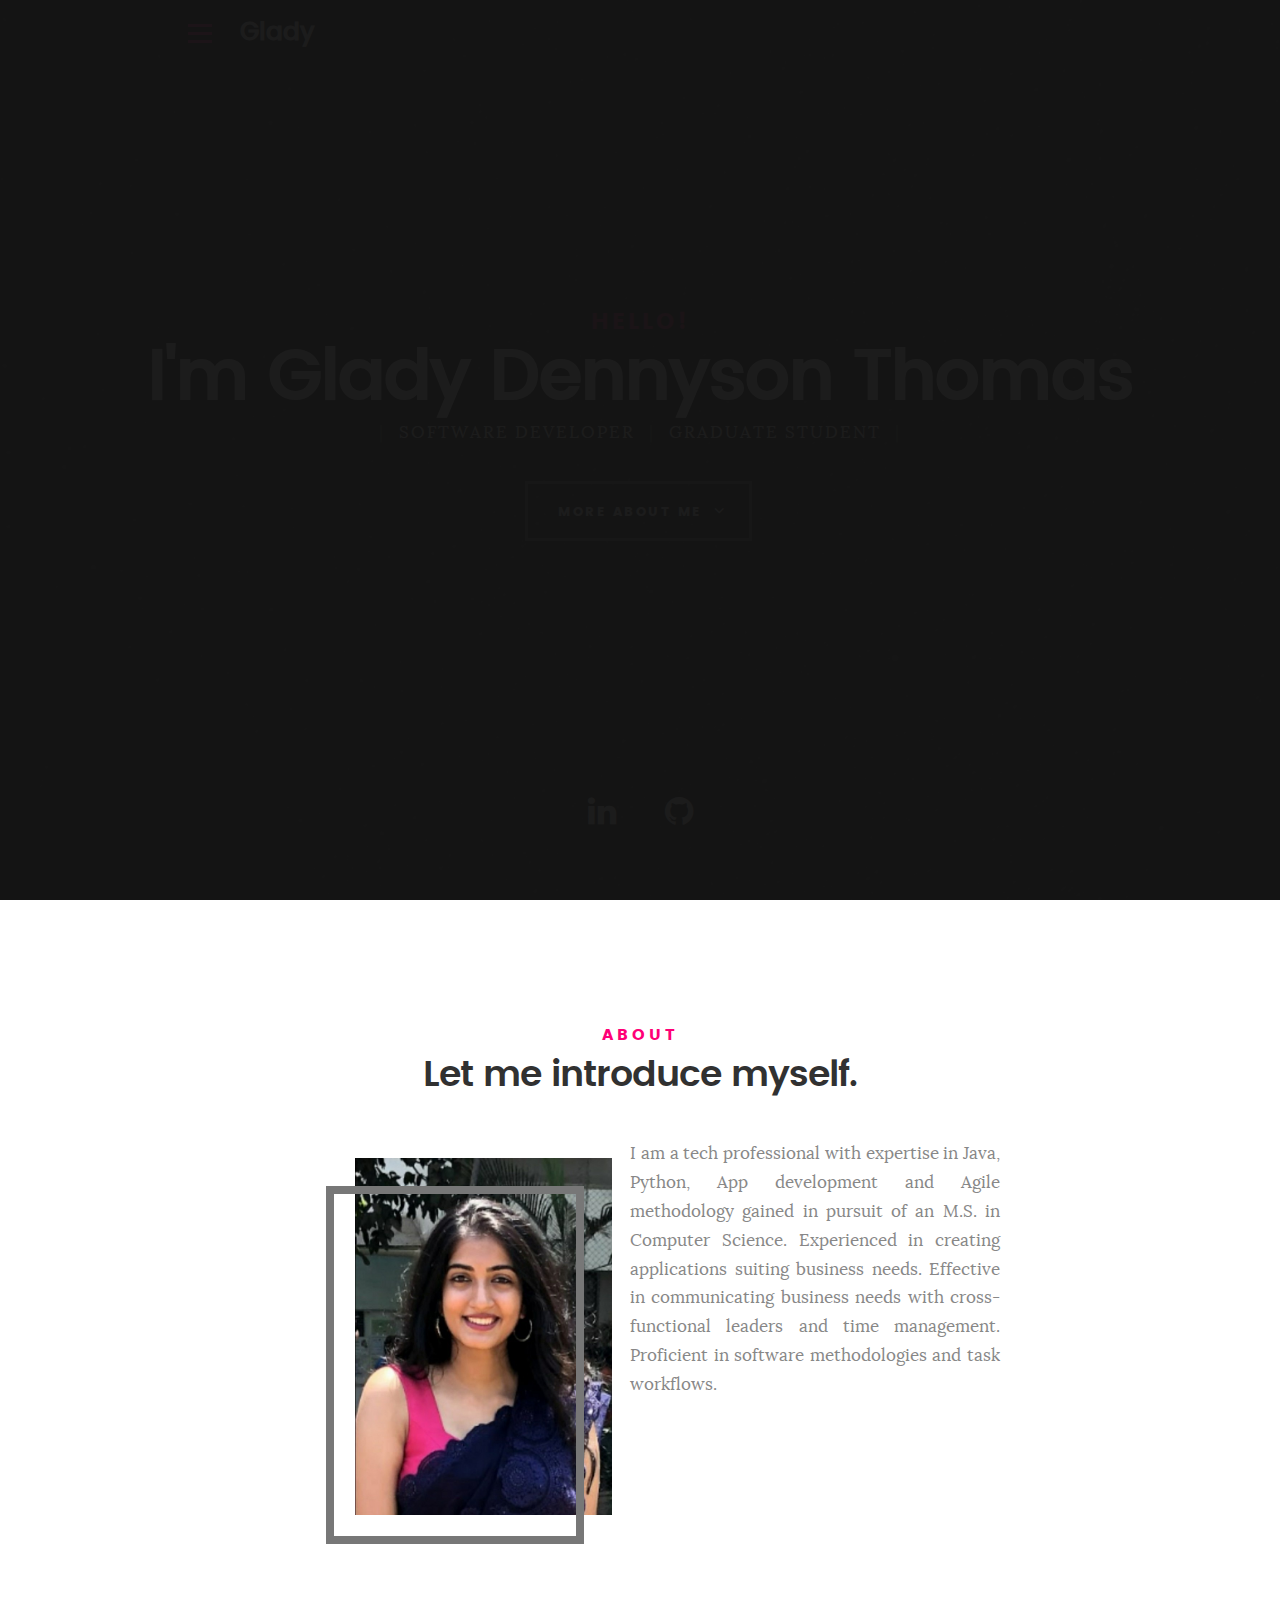
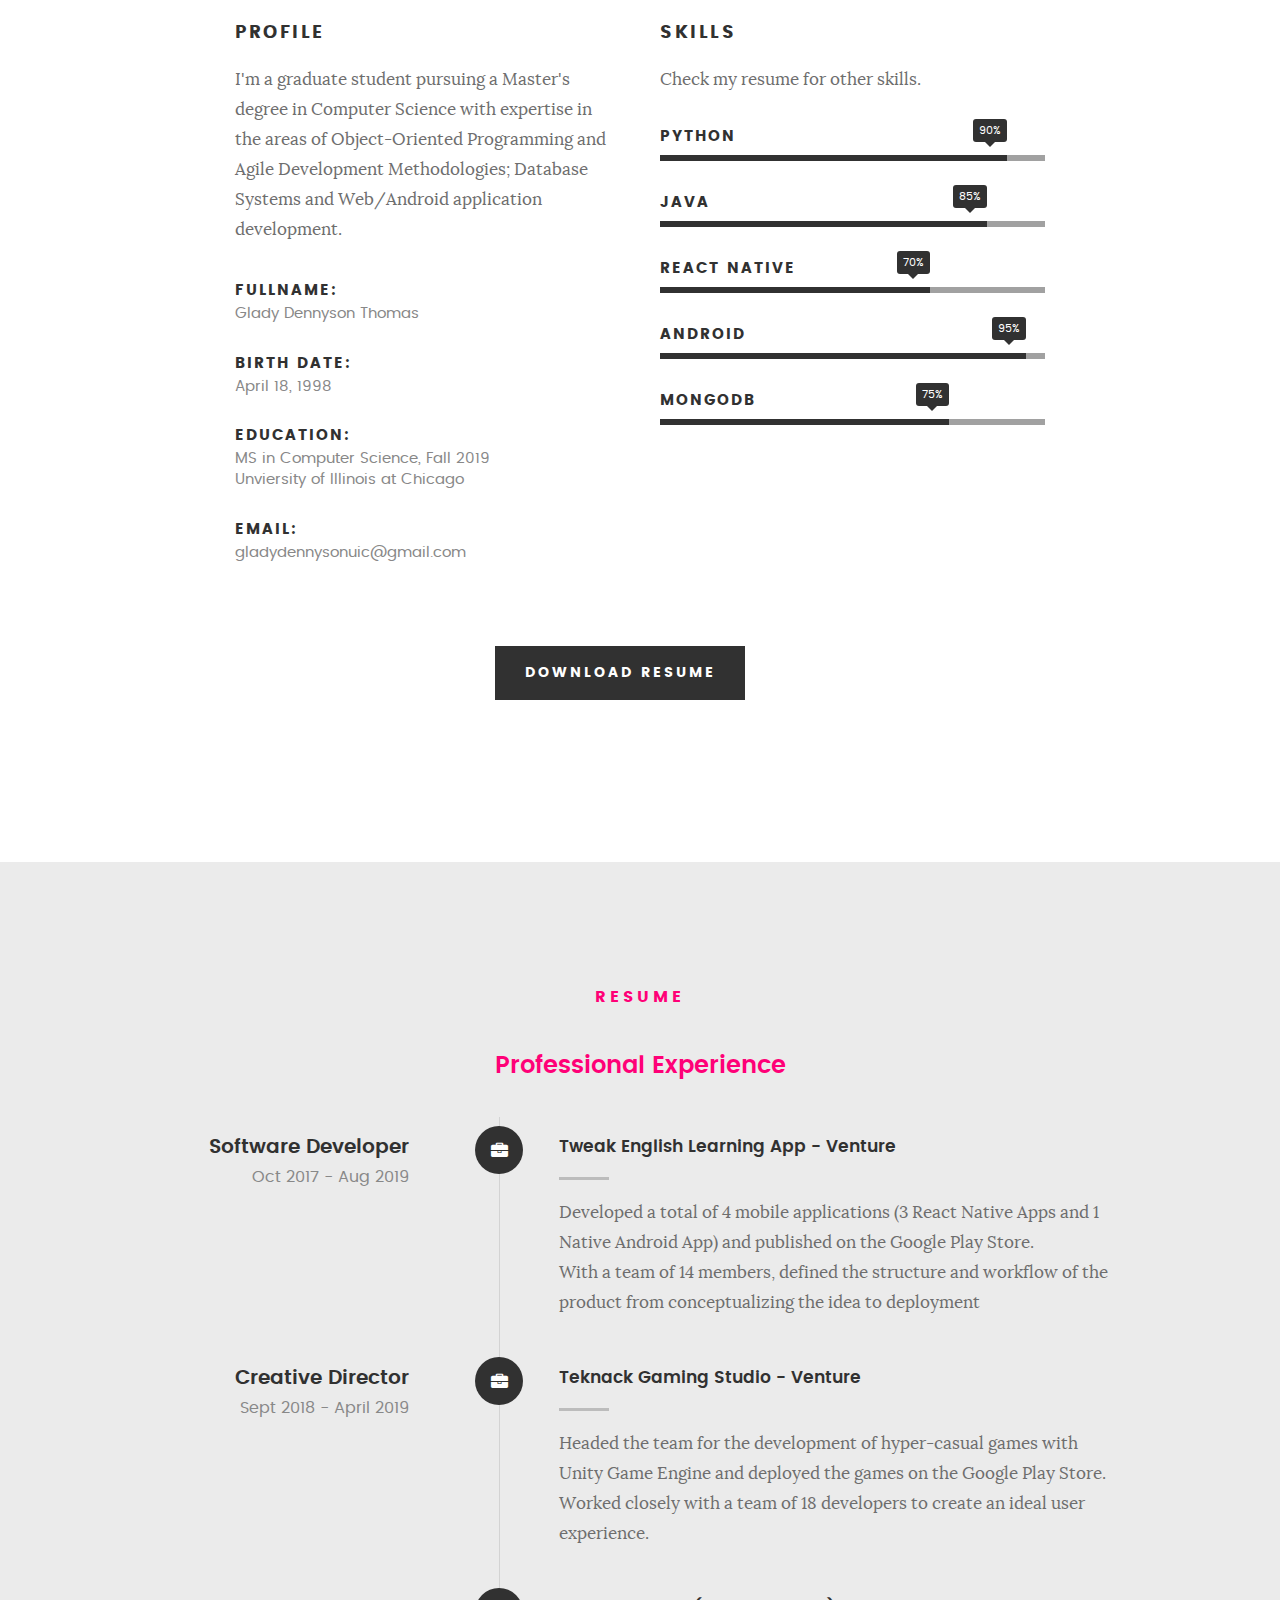
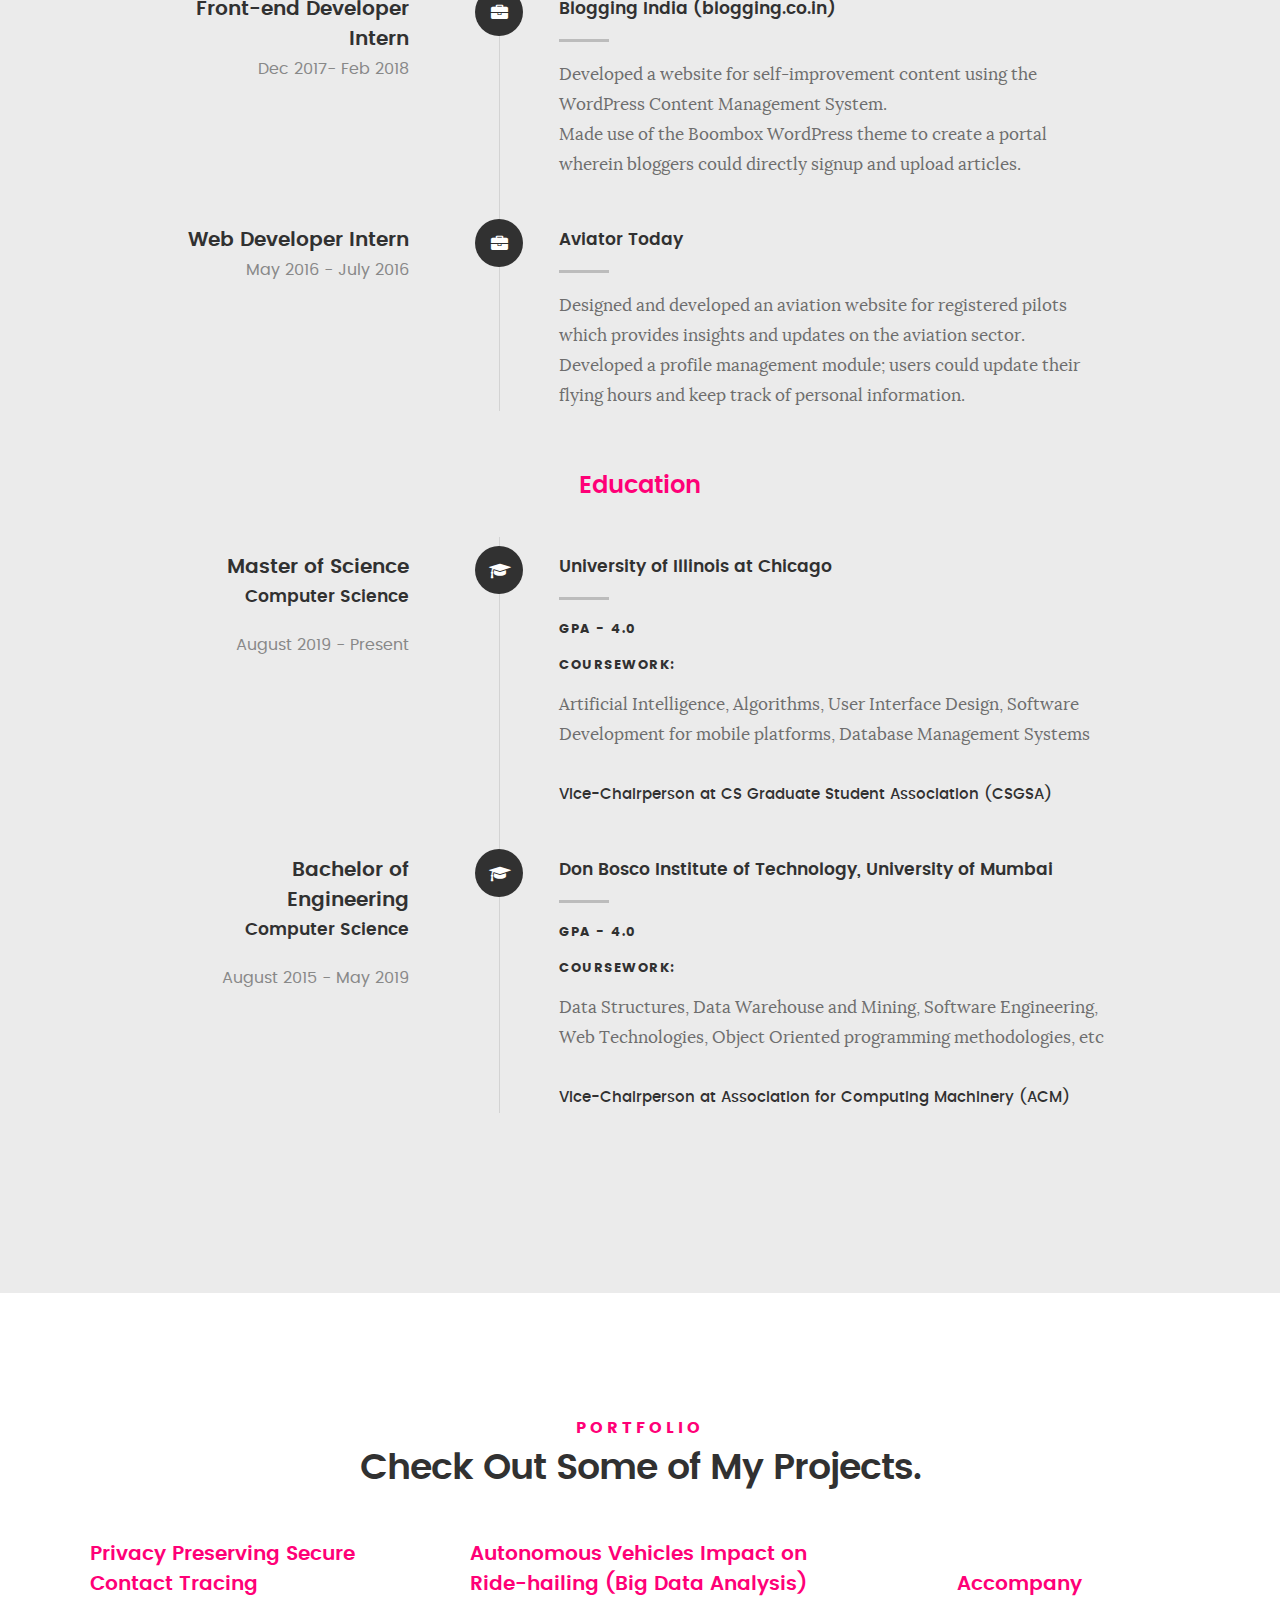
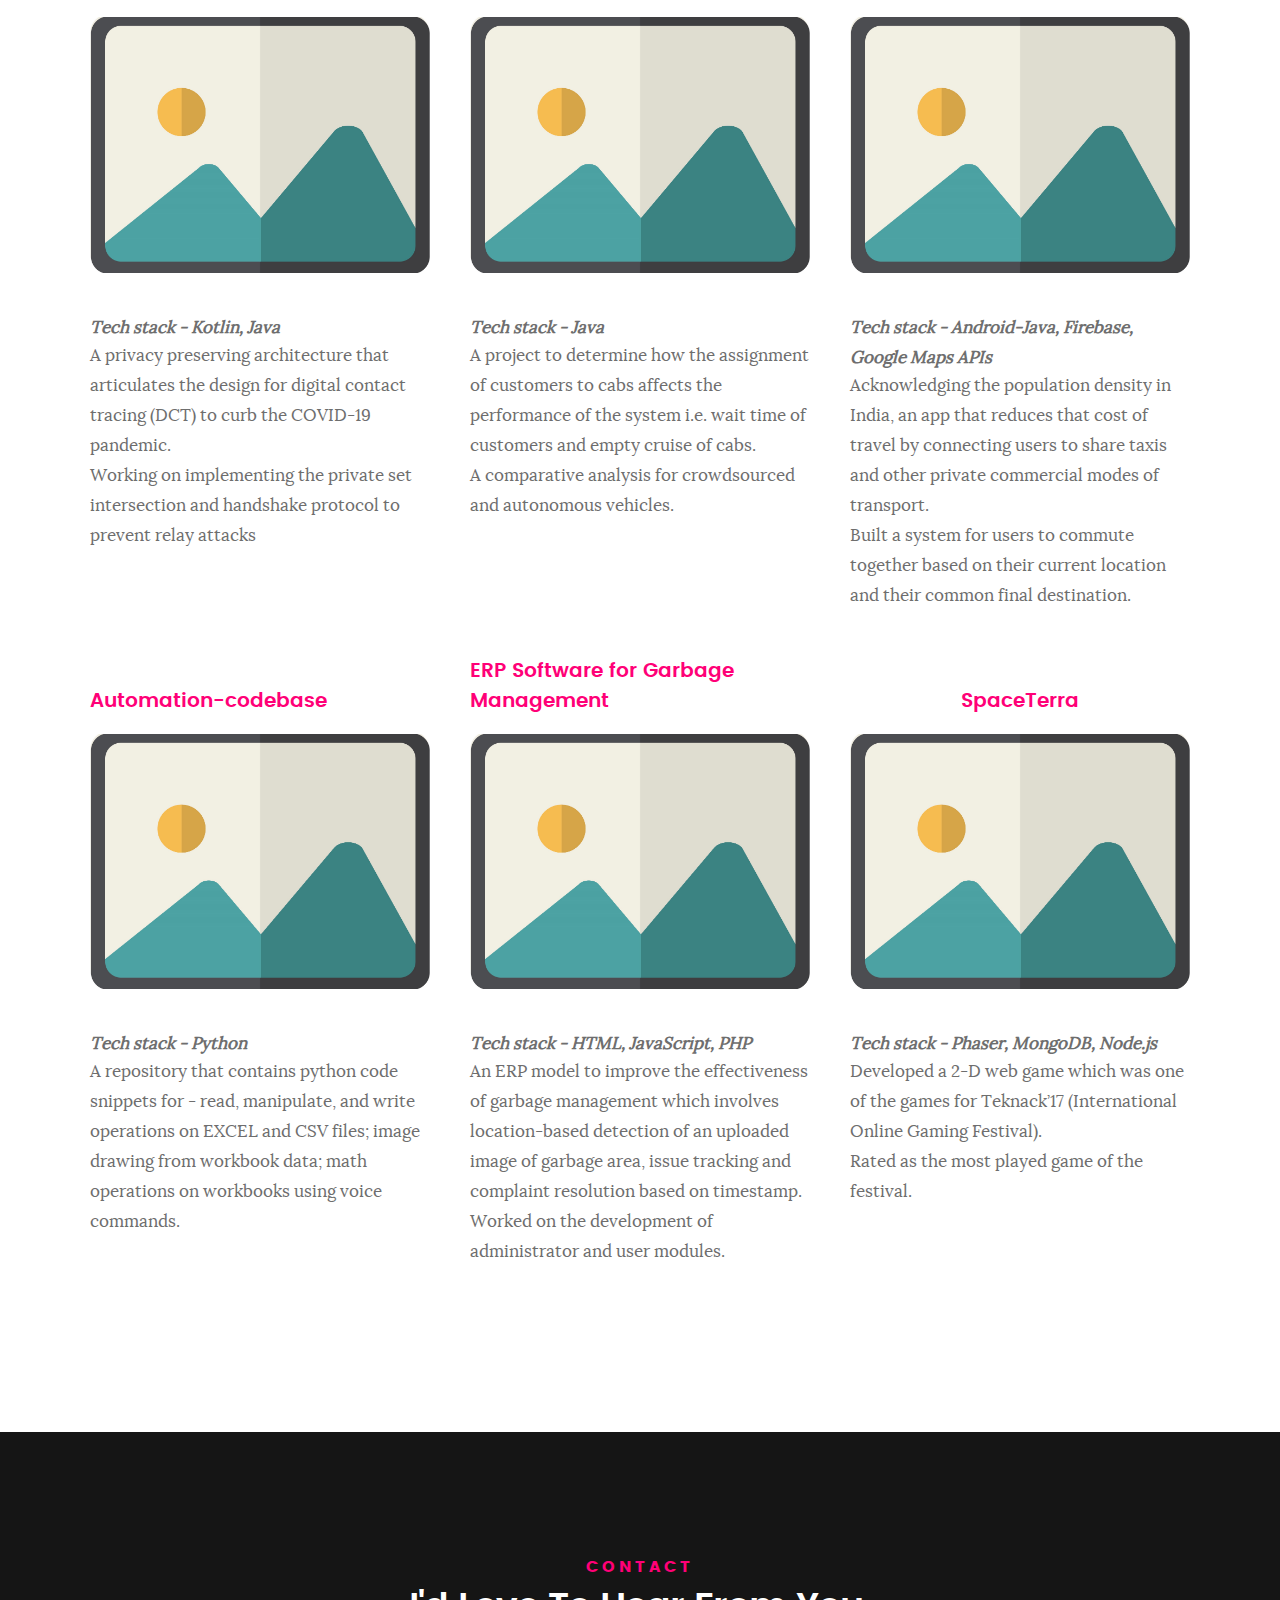
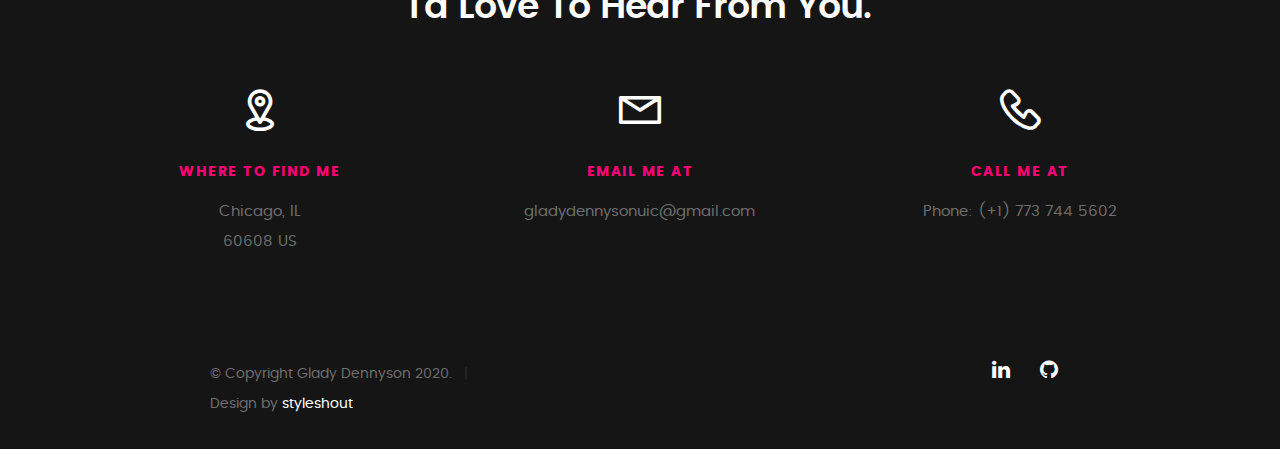
==== index.html @ 0bdce3d3 "Bug fixes" ====
<!DOCTYPE html>
<!--[if IE 8 ]><html class="no-js oldie ie8" lang="en"> <![endif]-->
<!--[if IE 9 ]><html class="no-js oldie ie9" lang="en"> <![endif]-->
<!--[if (gte IE 9)|!(IE)]><!--><html class="no-js" lang="en"> <!--<![endif]-->
<head>

   <!--- basic page needs
   ================================================== -->
   <meta charset="utf-8">
	<title>Glady Dennyson</title>
	<meta name="description" content="">  
	<meta name="author" content="">

   <!-- mobile specific metas
   ================================================== -->
	<meta name="viewport" content="width=device-width, initial-scale=1, maximum-scale=1">

 	<!-- CSS
   ================================================== -->
   <link rel="stylesheet" href="css/base.css">  
   <link rel="stylesheet" href="css/main.css">
   <link rel="stylesheet" href="css/vendor.css"> 
       

   <!-- script
   ================================================== -->   
	<script src="js/modernizr.js"></script>
	<script src="js/pace.min.js"></script>

   <!-- favicons
	================================================== -->
	<!-- <link rel="icon" type="image/png" href="favicon.png"> -->

</head>

<body id="top">

	<!-- header 
   ================================================== -->
   <header>   	
   	<div class="row">

   		<div class="top-bar">
   			<a class="menu-toggle" href="#"><span>Menu</span></a>

	   		<div class="logo">
		         <a href="index.html">Glady</a>
		      </div>		      

		   	<nav id="main-nav-wrap">
					<ul class="main-navigation">
						<li class="current"><a class="smoothscroll"  href="#intro" title="">Home</a></li>
						<li><a class="smoothscroll"  href="#about" title="">About</a></li>
						<li><a class="smoothscroll"  href="#resume" title="">Resume</a></li>
						<li><a class="smoothscroll"  href="#portfolio" title="">Portfolio</a></li>
						<!-- <li><a class="smoothscroll"  href="#services" title="">Services</a></li>					 -->
						<li><a class="smoothscroll"  href="#contact" title="">Contact</a></li>	
						<!-- <li><a href="styles.html" title="">Style Demo</a></li>				 -->
					</ul>
				</nav>    		
   		</div> <!-- /top-bar --> 
   		
   	</div> <!-- /row --> 		
   </header> <!-- /header -->

	<!-- intro section
   ================================================== -->
   <section id="intro">   

   	<div class="intro-overlay"></div>	

   	<div class="intro-content">
   		<div class="row">

   			<div class="col-twelve">

	   			<h5>Hello!</h5>
	   			<h1>I'm Glady Dennyson Thomas</h1>

	   			<p class="intro-position">
	   				<span>Software Developer</span>
	   				<span>Graduate Student</span> 
	   			</p>

	   			<a class="button stroke smoothscroll" href="#about" title="">More About Me</a>

	   		</div>  
   			
   		</div>   		 		
   	</div> <!-- /intro-content --> 

   	<ul class="intro-social">        
         <li><a href="https://www.linkedin.com/in/gladydennysonthomas/"><i class="fa fa-linkedin"></i></a></li>
         <li><a href="https://github.com/gladydennyson"><i class="fa fa-github"></i></a></li>
         <!-- <li><a href="#"><i class="fa fa-twitter"></i></a></li>
         <li><a href="#"><i class="fa fa-dribbble"></i></a></li>
         <li><a href="#"><i class="fa fa-instagram"></i></a></li> -->
      </ul> <!-- /intro-social -->      	

   </section> <!-- /intro -->


   <!-- about section
   ================================================== -->
   <section id="about">  

   	<div class="row section-intro">
   		<div class="col-twelve">

   			<h5>About</h5>
   			<h1>Let me introduce myself.</h1>

   			<div class="intro-info">
				<div class="about-left">
					<img class="img-fluid" src="images/pic.jpg" alt="Profile Picture">
			</div>
   				<!-- <img src="images/pic.jpg" alt="Profile Picture"> -->

   				<p class="lead"> I am a tech professional with expertise in Java, Python, App development and Agile methodology gained in pursuit of an M.S. in Computer Science. Experienced in creating applications suiting business needs. Effective in communicating business needs with cross-functional leaders and time management. Proficient in software methodologies and task workflows.</p>
   			</div>   			

   		</div>   		
   	</div> <!-- /section-intro -->

   	<div class="row about-content">

   		<div class="col-six tab-full">

   			<h3>Profile</h3>
   			<p>I'm a graduate student pursuing a Master's degree in Computer Science with expertise in the areas of Object-Oriented Programming and Agile Development Methodologies; Database Systems and Web/Android application development.</p>

   			<ul class="info-list">
   				<li>
   					<strong>Fullname:</strong>
   					<span>Glady Dennyson Thomas</span>
   				</li>
   				<li>
   					<strong>Birth Date:</strong>
   					<span>April 18, 1998</span>
   				</li>
   				<li>
   					<strong>Education:</strong>
					   <span>MS in Computer Science, Fall 2019</span>
					   <span>Unviersity of Illinois at Chicago</span>
   				</li>

   				<li>
   					<strong>Email:</strong>
   					<span>gladydennysonuic@gmail.com</span>
   				</li>

   			</ul> <!-- /info-list -->

   		</div>

   		<div class="col-six tab-full">

   			<h3>Skills</h3>
   			<p>Check my resume for other skills.</p>

				<ul class="skill-bars">
				   <li>
				   	<div class="progress percent90"><span>90%</span></div>
				   	<strong>Python</strong>
				   </li>
				   <li>
				   	<div class="progress percent85"><span>85%</span></div>
				   	<strong>Java</strong>
				   </li>
				   <li>
				   	<div class="progress percent70"><span>70%</span></div>
				   	<strong>React Native</strong>
				   </li>
				   <li>
				   	<div class="progress percent95"><span>95%</span></div>
				   	<strong>Android</strong>
				   </li>
				   <li>

				   	<div class="progress percent75"><span>75%</span></div>
				   	<strong>MongoDB</strong>
				   </li>
      
				</ul> <!-- /skill-bars -->		

   		</div>

   	</div>

   	<div class="row button-section">
   		<div class="col-twelve">
   			<a href="https://drive.google.com/file/d/1qtw0zCN1zbI3OkGm4zArx-Y45l7MkaWa/view?usp=sharing" title="Download Resume" class="button button-primary">Download Resume</a>
   		</div>   		
   	</div>

   </section> <!-- /process-->    


   <!-- resume Section
   ================================================== -->
	<section id="resume" class="grey-section">

		<div class="row section-intro">
   		<div class="col-twelve">

   			<h5>Resume</h5>
   			<!-- <h1>More of my credentials.</h1>

   			<p class="lead">Lorem ipsum Do commodo in proident enim in dolor cupidatat adipisicing dolore officia nisi aliqua incididunt Ut veniam lorem ipsum Consectetur ut in in eu do.</p> -->

   		</div>   		
   	</div> <!-- /section-intro--> 

   	<div class="row resume-timeline">

   		<div class="col-twelve resume-header">

   			<h2>Professional Experience</h2>

   		</div> <!-- /resume-header -->

   		<div class="col-twelve">

   			<div class="timeline-wrap">

   				<div class="timeline-block">

	   				<div class="timeline-ico"> 
	   					<i class="fa fa-briefcase"></i>
	   				</div>

	   				<div class="timeline-header">
	   					<h3>Software Developer</h3>
	   					<p>Oct 2017 - Aug 2019</p>
	   				</div>

	   				<div class="timeline-content">
	   					<h4>Tweak English Learning App - Venture</h4>
						   <p>Developed a total of 4 mobile applications (3 React Native Apps and 1 Native Android App) and published on the Google Play Store.<br>
							With a team of 14 members, defined the structure and workflow of the product from conceptualizing the idea to deployment
							</p>
	   				</div>

	   			</div> <!-- /timeline-block -->

	   			<div class="timeline-block">

	   				<div class="timeline-ico">
	   					<i class="fa fa-briefcase"></i>
	   				</div>

	   				<div class="timeline-header">
	   					<h3>Creative Director</h3>
	   					<p>Sept 2018 - April 2019</p>
	   				</div>

	   				<div class="timeline-content">
	   					<h4>Teknack Gaming Studio - Venture</h4>
						   <p>Headed the team for the development of hyper-casual games with Unity Game Engine and deployed the games on the Google Play Store.<br>
							Worked closely with a team of 18 developers to create an ideal user experience.
							</p>
						</div>

	   			</div> <!-- /timeline-block -->

	   			<div class="timeline-block">

	   				<div class="timeline-ico">
	   					<i class="fa fa-briefcase"></i>
	   				</div>

	   				<div class="timeline-header">
						   <h3>Front-end Developer Intern</h3>
						   
	   					<p>Dec 2017- Feb 2018</p>
	   				</div>

	   				<div class="timeline-content">
						   <h4>Blogging India (blogging.co.in)</h4>
						   <p>Developed a website for self-improvement content using the WordPress Content Management System.<br>
							Made use of the Boombox WordPress theme to create a portal wherein bloggers could directly signup and upload articles.</p>
	   				</div>

				   </div> <!-- /timeline-block -->
				   
				   <div class="timeline-block">

					<div class="timeline-ico">
						<i class="fa fa-briefcase"></i>
					</div>

					<div class="timeline-header">
						<h3>Web Developer Intern</h3>
						<p>May 2016 - July 2016</p>
					</div>

					<div class="timeline-content">
						<h4>Aviator Today</h4>
						<p>Designed and developed an aviation website for registered pilots which provides insights and updates on the aviation sector.<br>
							Developed a profile management module; users could update their flying hours and keep track of personal information.
							</p>
					</div>

				</div> <!-- /timeline-block -->

   			</div> <!-- /timeline-wrap -->   			

   		</div> <!-- /col-twelve -->
   		
   	</div> <!-- /resume-timeline -->
   	
   	<div class="row resume-timeline">

   		<div class="col-twelve resume-header">

   			<h2>Education</h2>

   		</div> <!-- /resume-header -->

   		<div class="col-twelve">

   			<div class="timeline-wrap">

   				<div class="timeline-block">

	   				<div class="timeline-ico">
	   					<i class="fa fa-graduation-cap"></i>
	   				</div>

	   				<div class="timeline-header">
						   <h3>Master of Science</h3>
						   <h4>Computer Science</h4>
	   					<p>August 2019 - Present</p>
	   				</div>

	   				<div class="timeline-content">
						   <h4>University of Illinois at Chicago</h4>
						   <h6>GPA - 4.0</h6>
						   <h6>Coursework: </h6>
	   					<p>Artificial Intelligence, Algorithms, User Interface Design, Software Development for mobile platforms, Database Management Systems​ </p>
						   <p class="chapter">Vice-Chairperson at CS Graduate Student Association (CSGSA)</p>
					</div>

	   			</div> <!-- /timeline-block -->

	   			<div class="timeline-block">

	   				<div class="timeline-ico">
	   					<i class="fa fa-graduation-cap"></i>
	   				</div>

	   				<div class="timeline-header">
						   <h3>Bachelor of Engineering</h3>
						   <h4>Computer Science</h4>
	   					<p>August 2015 - May 2019</p>
	   				</div>

	   				<div class="timeline-content">
						   <h4>Don Bosco Institute of Technology, University of Mumbai</h4>
						   <h6>GPA - 4.0</h6>
						   <h6>Coursework: </h6>
						   <p>Data Structures, Data Warehouse and Mining, Software Engineering, Web Technologies, Object Oriented programming methodologies, etc</p>
							<p class="chapter">Vice-Chairperson at Association for Computing Machinery (ACM)</p>
						</div>

	   			</div> <!-- /timeline-block -->



   			</div> <!-- /timeline-wrap -->   			

   		</div> <!-- /col-twelve -->
   		
   	</div> <!-- /resume-timeline -->
		
	</section> <!-- /features -->


	<!-- Portfolio Section
   ================================================== -->
	<section id="portfolio">

		<div class="row section-intro">
   		<div class="col-twelve">

   			<h5>Portfolio</h5>
   			<h1>Check Out Some of My Projects.</h1>

   		</div>   		
   	</div> <!-- /section-intro--> 

	   <div class="row half-bottom">

		<div class="col-four tab-full">
	
			<h3 style="color: #FF0077;">
				Privacy Preserving Secure Contact Tracing </h3>
	
			<p><img src="images/portfolio/modals/demo.jpg"></p>
			<p class="tech">Tech stack - Kotlin, Java</p>
			<p style="color: #6E6E6E;">A privacy preserving architecture that articulates the design for digital contact tracing (DCT) to curb the COVID-19 pandemic.<br>
				Working on implementing the private set intersection and handshake protocol to prevent relay attacks
				</p>
		</div>
	
		<div class="col-four tab-full">
	
			<h3 style="color: #FF0077;">
				Autonomous Vehicles Impact on Ride-hailing (Big Data Analysis)</h3>
	
			<p><img src="images/portfolio/modals/demo.jpg"></p>
			<p class="tech">Tech stack - Java</p>
			<p style="color: #6E6E6E;">A project to determine how the assignment of customers to cabs affects the performance of the system i.e. wait time of customers and empty cruise of cabs.
				<br>A comparative analysis for crowdsourced and autonomous vehicles.</p>
		</div>
	
		<div class="col-four tab-full">
	
			<h3 style="color: #FF0077; text-align: center;">
				<br>Accompany<br></h3>
	
			<p><img src="images/portfolio/modals/demo.jpg"></p>
			<p class="tech">Tech stack - Android-Java, Firebase, Google Maps APIs</p>
			<p style="color: #6E6E6E;">Acknowledging the population density in India, an app that reduces that cost of travel by connecting users to share taxis and other private commercial modes of transport.
				<br> Built a system for users to commute together based on their current location and their common final destination.
				</p>
		</div>
	   </div>
	   <div class="row half-bottom">

		<div class="col-four tab-full">
	
			<h3 style="color: #FF0077;">
				<br>Automation-codebase<br>  </h3>
	
			<p><img src="images/portfolio/modals/demo.jpg"></p>
			<p class="tech">Tech stack - Python</p>
			<p style="color: #6E6E6E;">A repository that contains python code snippets for - read, manipulate, and write operations on EXCEL and CSV files; 
				image drawing from workbook data; math operations on workbooks using voice commands.</p>
		</div>
	
		<div class="col-four tab-full">
	
			<h3 style="color: #FF0077;">
				ERP Software for Garbage Management </h3>
	
			<p><img src="images/portfolio/modals/demo.jpg"></p>
			<p class="tech">Tech stack - HTML, JavaScript, PHP</p>
			<p style="color: #6E6E6E;">An ERP model to improve the effectiveness of garbage management which involves location-based detection of an uploaded image of garbage area, issue tracking and complaint resolution based on timestamp.
				<br>Worked on the development of administrator and user modules.</p>
		</div>
	
		<div class="col-four tab-full">
	
			<h3 style="color: #FF0077; text-align: center;">
				<br>SpaceTerra <br></h3>
	
			<p><img src="images/portfolio/modals/demo.jpg">
				</p>
			<p class="tech">Tech stack - Phaser, MongoDB, Node.js</p>
			<p style="color: #6E6E6E;">Developed a 2-D web game which was one of the games for Teknack’17 (International Online Gaming Festival).
				<br>Rated as the most played game of the festival.
				</p>
				
		</div>
	   </div>
		
	</section> <!-- /portfolio --> 


	<!-- CTA Section
   ================================================== -->
		
	
	<!-- services Section
   ================================================== -->
	
	<!-- stats Section
   ================================================== -->
   


	
   <!-- contact
   ================================================== -->
	<section id="contact">

		<div class="row section-intro">
   		<div class="col-twelve">

   			<h5>Contact</h5>
   			<h1>I'd Love To Hear From You.</h1>

   			<!-- <p class="lead">Lorem ipsum Do commodo in proident enim in dolor cupidatat adipisicing dolore officia nisi aliqua incididunt Ut veniam lorem ipsum Consectetur ut in in eu do.</p> -->

   		</div> 
   	</div> <!-- /section-intro -->



   	<div class="row contact-info">

   		<div class="col-four tab-full">

   			<div class="icon">
   				<i class="icon-pin"></i>
   			</div>

   			<h5>Where to find me</h5>

   			<p>
            Chicago, IL<br>
            60608 US
            </p>

   		</div>

   		<div class="col-four tab-full collapse">

   			<div class="icon">
   				<i class="icon-mail"></i>
   			</div>

   			<h5>Email Me At</h5>

   			<p>gladydennysonuic@gmail.com<br></p>

   		</div>

   		<div class="col-four tab-full">

   			<div class="icon">
   				<i class="icon-phone"></i>
   			</div>

   			<h5>Call Me At</h5>

   			<p>
			   	Phone: (+1) 773 744 5602<br>
			     	
			   </p>

   		</div>
   		
   	</div> <!-- /contact-info -->
		
	</section> <!-- /contact -->


   <!-- footer
   ================================================== -->

   <footer>
     	<div class="row">

     		<div class="col-six tab-full pull-right social">

     			<ul class="footer-social">        
			      <li><a href="https://www.linkedin.com/in/gladydennysonthomas/"><i class="fa fa-linkedin"></i></a></li>
			      <li><a href="https://github.com/gladydennyson"><i class="fa fa-github"></i></a></li>
			      
			   </ul> 
	      		
	      </div>

      	<div class="col-six tab-full">
	      	<div class="copyright">
		        	<span>© Copyright Glady Dennyson 2020.</span> 
		        	<span>Design by <a href="http://www.styleshout.com/">styleshout</a></span>	         	
		         </div>		                  
	      	</div>

	      	<div id="go-top">
		         <a class="smoothscroll" title="Back to Top" href="#top"><i class="fa fa-long-arrow-up"></i></a>
		      </div>

      	</div> <!-- /row -->     	
   </footer>  

   <div id="preloader"> 
    	<div id="loader"></div>
   </div> 

   <!-- Java Script
   ================================================== --> 
   <script src="js/jquery-2.1.3.min.js"></script>
   <script src="js/plugins.js"></script>
   <script src="js/main.js"></script>

</body>

</html>
---- css/base.css ----
/**
 * =================================================================== 
 *
 *  Kards v1.0 Base Stylesheet
 *  url: styleshout.com
 *  03-01-2016
 *  ------------------------------------------------------------------
 *  TOC:
 *  01. reset
 *  02. basic/base setup styles
 *  03. grid
 *  04. MISC
 *
 * =================================================================== 
 */

/** 
 * ===================================================================
 * 01. reset - normalize.css v3.0.2 | MIT License | git.io/normalize
 *
 * ------------------------------------------------------------------- 
 */
html {
	font-family: sans-serif;
	-ms-text-size-adjust: 100%;
	-webkit-text-size-adjust: 100%;
}

body {
	margin: 0;
}

article,
aside,
details,
figcaption,
figure,
footer,
header,
hgroup,
main,
menu,
nav,
section,
summary {
	display: block;
}

audio,
canvas,
progress,
video {
	display: inline-block;
	vertical-align: baseline;
}

audio:not([controls]) {
	display: none;
	height: 0;
}

[hidden],
template {
	display: none;
}

a {
	background: transparent;
}

a:active,
a:hover {
	outline: 0;
}

abbr[title] {
	border-bottom: 1px dotted;
}

b,
strong {
	font-weight: bold;
}

dfn {
	font-style: italic;
}

h1 {
	font-size: 2em;
	margin: 0.67em 0;
}

mark {
	background: #ff0;
	color: #000;
}

small {
	font-size: 80%;
}

sub,
sup {
	font-size: 75%;
	line-height: 0;
	position: relative;
	vertical-align: baseline;
}

sup {
	top: -0.5em;
}

sub {
	bottom: -0.25em;
}

img {
	border: 0;
}

svg:not(:root) {
	overflow: hidden;
}

figure {
	margin: 1em 40px;
}

hr {
	-moz-box-sizing: content-box;
	box-sizing: content-box;
	height: 0;
}

pre {
	overflow: auto;
}

code,
kbd,
pre,
samp {
	font-family: monospace, monospace;
	font-size: 1em;
}

button,
input,
optgroup,
select,
textarea {
	color: inherit;
	font: inherit;
	margin: 0;
}

button {
	overflow: visible;
}

button,
select {
	text-transform: none;
}

button,
html input[type="button"],
input[type="reset"],
input[type="submit"] {
	-webkit-appearance: button;
	cursor: pointer;
}

button[disabled],
html input[disabled] {
	cursor: default;
}

button::-moz-focus-inner,
input::-moz-focus-inner {
	border: 0;
	padding: 0;
}

input {
	line-height: normal;
}

input[type="checkbox"],
input[type="radio"] {
	box-sizing: border-box;
	padding: 0;
}

input[type="number"]::-webkit-inner-spin-button,
input[type="number"]::-webkit-outer-spin-button {
	height: auto;
}

input[type="search"] {
	-webkit-appearance: textfield;
	-moz-box-sizing: content-box;
	-webkit-box-sizing: content-box;
	box-sizing: content-box;
}

input[type="search"]::-webkit-search-cancel-button,
input[type="search"]::-webkit-search-decoration {
	-webkit-appearance: none;
}

fieldset {
	border: 1px solid #c0c0c0;
	margin: 0 2px;
	padding: 0.35em 0.625em 0.75em;
}

legend {
	border: 0;
	padding: 0;
}

textarea {
	overflow: auto;
}

optgroup {
	font-weight: bold;
}

table {
	border-collapse: collapse;
	border-spacing: 0;
}

td,
th {
	padding: 0;
}

/** 
 * ===================================================================
 * 02. basic/base setup styles - (_basic.scss)
 *
 * ------------------------------------------------------------------- 
 */
html {
	font-size: 62.5%;
	box-sizing: border-box;
}

*,
*::before,
*::after {
	box-sizing: inherit;
}

body {
	font-weight: normal;
	line-height: 1;
	text-rendering: optimizeLegibility;
	word-wrap: break-word;
	-webkit-overflow-scrolling: touch;
	-webkit-text-size-adjust: none;
}

body,
input,
button {
	-moz-osx-font-smoothing: grayscale;
	-webkit-font-smoothing: antialiased;
}

/**
 * Media - (_basic.scss)
 * ------------------------------------------------------------------- 
 */
img,
video {
	max-width: 100%;
	height: auto;
}

/**
 * Typography resets - (_basic.scss)
 * ------------------------------------------------------------------- 
 */
div,
dl,
dt,
dd,
ul,
ol,
li,
h1,
h2,
h3,
h4,
h5,
h6,
pre,
form,
p,
blockquote,
th,
td {
	margin: 0;
	padding: 0;
}

h1,
h2,
h3,
h4,
h5,
h6 {
	-webkit-font-variant-ligatures: common-ligatures;
	-moz-font-variant-ligatures: common-ligatures;
	font-variant-ligatures: common-ligatures;
	text-rendering: optimizeLegibility;
}

em,
i {
	font-style: italic;
	line-height: inherit;
}

strong,
b {
	font-weight: bold;
	line-height: inherit;
}

small {
	font-size: 60%;
	line-height: inherit;
}

ol,
ul {
	list-style: none;
}

li {
	display: block;
}

/**
 * links - (_basic.scss)
 * ------------------------------------------------------------------- 
 */
a {
	text-decoration: none;
	line-height: inherit;
}

a img {
	border: none;
}

/**
 * inputs - (_basic.scss)
 * ------------------------------------------------------------------- 
 */
fieldset {
	margin: 0;
	padding: 0;
}

input[type="email"],
input[type="number"],
input[type="search"],
input[type="text"],
input[type="tel"],
input[type="url"],
input[type="password"],
textarea {
	-webkit-appearance: none;
	-moz-appearance: none;
	-ms-appearance: none;
	-o-appearance: none;
	appearance: none;
}

/** 
 * ===================================================================
 * 03. grid - (_grid.scss)
 *
 * ------------------------------------------------------------------- 
 */
.row {
	width: 94%;
	max-width: 1140px;
	margin: 0 auto;
}

.row:before,
.row:after {
	content: "";
	display: table;
}

.row:after {
	clear: both;
}

.row .row {
	width: auto;
	max-width: none;
	margin-left: -20px;
	margin-right: -20px;
}

[class*="col-"],
.bgrid {
	float: left;
}

[class*="col-"] + [class*="col-"].end {
	float: right;
}

[class*="col-"] {
	padding: 0 20px;
}

.col-one {
	width: 8.33333%;
}

.col-two,
.col-1-6 {
	width: 16.66667%;
}

.col-three,
.col-1-4 {
	width: 25%;
}

.col-four,
.col-1-3 {
	width: 33.33333%;
}

.col-five {
	width: 41.66667%;
}

.col-six,
.col-1-2 {
	width: 50%;
}

.col-seven {
	width: 58.33333%;
}

.col-eight,
.col-2-3 {
	width: 66.66667%;
}

.col-nine,
.col-3-4 {
	width: 75%;
}

.col-ten,
.col-5-6 {
	width: 83.33333%;
}

.col-eleven {
	width: 91.66667%;
}

.col-twelve,
.col-full {
	width: 100%;
}

/**
 * small screens - (_grid.scss)
 * --------------------------------------------------------------- 
 */
@media screen and (max-width:1024px) {
	.row .row {
		margin-left: -18px;
		margin-right: -18px;
	}

	[class*="col-"] {
		padding: 0 18px;
	}

}

/**
 * tablets - (_grid.scss)
 * --------------------------------------------------------------- 
 */
@media screen and (max-width:768px) {
	.row {
		width: auto;
		padding-left: 30px;
		padding-right: 30px;
	}

	.row .row {
		padding-left: 0;
		padding-right: 0;
		margin-left: -15px;
		margin-right: -15px;
	}

	[class*="col-"] {
		padding: 0 15px;
	}

	.tab-1-4 {
		width: 25%;
	}

	.tab-1-3 {
		width: 33.33333%;
	}

	.tab-1-2 {
		width: 50%;
	}

	.tab-2-3 {
		width: 66.66667%;
	}

	.tab-3-4 {
		width: 75%;
	}

	.tab-full {
		width: 100%;
	}

}

/**
 * large mobile devices - (_grid.scss)
 * --------------------------------------------------------------- 
 */
@media screen and (max-width:600px) {
	.row {
		padding-left: 25px;
		padding-right: 25px;
	}

	.row .row {
		margin-left: -10px;
		margin-right: -10px;
	}

	[class*="col-"] {
		padding: 0 10px;
	}

	.mob-1-4 {
		width: 25%;
	}

	.mob-1-2 {
		width: 50%;
	}

	.mob-3-4 {
		width: 75%;
	}

	.mob-full {
		width: 100%;
	}

}

/**
 * small mobile devices - (_grid.scss)
 * --------------------------------------------------------------- 
 */
@media screen and (max-width:400px) {
	.row .row {
		padding-left: 0;
		padding-right: 0;
		margin-left: 0;
		margin-right: 0;
	}

	[class*="col-"] {
		width: 100% !important;
		float: none !important;
		clear: both !important;
		margin-left: 0;
		margin-right: 0;
		padding: 0;
	}

	[class*="col-"] + [class*="col-"].end {
		float: none;
	}

}

/** 
 * ===================================================================
 * block grids - (_grid.scss)
 *
 * ------------------------------------------------------------------- 
 */
[class*="block-"]:before,
[class*="block-"]:after {
	content: "";
	display: table;
}

[class*="block-"]:after {
	clear: both;
}

.block-1-6 .bgrid {
	width: 16.66667%;
}

.block-1-4 .bgrid {
	width: 25%;
}

.block-1-3 .bgrid {
	width: 33.33333%;
}

.block-1-2 .bgrid {
	width: 50%;
}

/**
 * Clearing for block grid columns. Allow columns with 
 * different heights to align properly.
 */
.block-1-6 .bgrid:nth-child(6n+1),
.block-1-4 .bgrid:nth-child(4n+1),
.block-1-3 .bgrid:nth-child(3n+1),
.block-1-2 .bgrid:nth-child(2n+1) {
	clear: both;
}

/**
 * small screens - (_grid.scss)
 * --------------------------------------------------------------- 
 */
@media screen and (max-width:1024px) {
	.block-s-1-6 .bgrid {
		width: 16.66667%;
	}

	.block-s-1-4 .bgrid {
		width: 25%;
	}

	.block-s-1-3 .bgrid {
		width: 33.33333%;
	}

	.block-s-1-2 .bgrid {
		width: 50%;
	}

	.block-s-full .bgrid {
		width: 100%;
		clear: both;
	}

	[class*="block-s-"] .bgrid:nth-child(n) {
		clear: none;
	}

	.block-s-1-6 .bgrid:nth-child(6n+1),
	.block-s-1-4 .bgrid:nth-child(4n+1),
	.block-s-1-3 .bgrid:nth-child(3n+1),
	.block-s-1-2 .bgrid:nth-child(2n+1) {
		clear: both;
	}

}

/**
 * tablets - (_grid.scss)
 * --------------------------------------------------------------- 
 */
@media screen and (max-width:768px) {
	.block-tab-1-6 .bgrid {
		width: 16.66667%;
	}

	.block-tab-1-4 .bgrid {
		width: 25%;
	}

	.block-tab-1-3 .bgrid {
		width: 33.33333%;
	}

	.block-tab-1-2 .bgrid {
		width: 50%;
	}

	.block-tab-full .bgrid {
		width: 100%;
		clear: both;
	}

	[class*="block-tab-"] .bgrid:nth-child(n) {
		clear: none;
	}

	.block-tab-1-6 .bgrid:nth-child(6n+1),
	.block-tab-1-4 .bgrid:nth-child(4n+1),
	.block-tab-1-3 .bgrid:nth-child(3n+1),
	.block-tab-1-2 .bgrid:nth-child(2n+1) {
		clear: both;
	}

}

/**
 * large mobile devices - (_grid.scss)
 * --------------------------------------------------------------- 
 */
@media screen and (max-width:600px) {
	.block-mob-1-6 .bgrid {
		width: 16.66667%;
	}

	.block-mob-1-4 .bgrid {
		width: 25%;
	}

	.block-mob-1-3 .bgrid {
		width: 33.33333%;
	}

	.block-mob-1-2 .bgrid {
		width: 50%;
	}

	.block-mob-full .bgrid {
		width: 100%;
		clear: both;
	}

	[class*="block-mob-"] .bgrid:nth-child(n) {
		clear: none;
	}

	.block-mob-1-6 .bgrid:nth-child(6n+1),
	.block-mob-1-4 .bgrid:nth-child(4n+1),
	.block-mob-1-3 .bgrid:nth-child(3n+1),
	.block-mob-1-2 .bgrid:nth-child(2n+1) {
		clear: both;
	}

}

/**
 * stack on small mobile devices - (_grid.scss)
 * --------------------------------------------------------------- 
 */
@media screen and (max-width:400px) {
	.stack .bgrid {
		width: 100% !important;
		float: none !important;
		clear: both !important;
		margin-left: 0;
		margin-right: 0;
	}

}

/** 
 * ===================================================================
 * 04. MISC  - (_grid.scss)
 *
 * ------------------------------------------------------------------- 
 */

/**
 * Clearing - (http://nicolasgallagher.com/micro-clearfix-hack/
 */
.group:before,
.group:after {
	content: "";
	display: table;
}

.group:after {
	clear: both;
}

/**
 * Misc Helper Styles 
 */
.hide {
	display: none;
}

.invisible {
	visibility: hidden;
}

.antialiased {
	-webkit-font-smoothing: antialiased;
	-moz-osx-font-smoothing: grayscale;
}

.remove-bottom {
	margin-bottom: 0;
}

.half-bottom {
	margin-bottom: 1.5rem !important;
}

.add-bottom {
	margin-bottom: 3rem !important;
}

.no-border {
	border: none;
}

.full-width {
	width: 100%;
}

.text-center {
	text-align: center;
}

.text-left {
	text-align: left;
}

.text-right {
	text-align: right;
}

.pull-left {
	float: left;
}

.pull-right {
	float: right;
}

.align-center {
	margin-left: auto;
	margin-right: auto;
	text-align: center;
}

/*# sourceMappingURL=base.css.map */
---- css/main.css ----
/**
 * =================================================================== 
 *
 *  Kards v1.0 Main Stylesheet
 *  url: styleshout.com
 *  03-01-2016
 *  ------------------------------------------------------------------
 *  TOC:
 *  01. webfonts and iconfonts
 *  02. base style overrides
 *  03. typography & general theme styles
 *  04. preloader
 *  05. forms
 *  06. buttons 
 *  07. other components
 *  08. common styles
 *  09. header styles
 *  10. intro
 *  11. about
 *  12. resume
 *  13. portfolio
 *  14. call-to-action section
 *  15. services
 *  16. stats
 *  17. contact
 *  18. footer
 *
 * =================================================================== 
 */


/** 
 * ===================================================================
 * 01. webfonts and iconfonts - (_document-setup.scss)
 *
 * ------------------------------------------------------------------- 
 */
@import url("fonts.css");
@import url("font-awesome/css/font-awesome.min.css");
@import url("micons/micons.css");


/** 
 * ===================================================================
 * 02. base style overrides - (_document-setup.scss)
 *
 * ------------------------------------------------------------------- 
 */
html {
	font-size: 10px;
}

@media only screen and (max-width:1024px) {
	html {
		font-size: 9.411764705882353px;
	}
}
@media only screen and (max-width:768px) {
	html {
		font-size: 10px;
	}
}
@media only screen and (max-width:400px) {
	html {
		font-size: 9.411764705882353px;
	}
}

html, body {
	height: 100%;
}
body {
	background: #151515;
	font-family: "lora-regular", serif;
	font-size: 1.7rem;
	line-height: 3rem;
	color: #6e6e6e;
}

/**
 * links - (_document-setup.scss)
 * -------------------------------------------------------------------
 */
a, a:visited {
	color: #000000;
	-moz-transition: all 0.3s ease-in-out;
	-o-transition: all 0.3s ease-in-out;
	-webkit-transition: all 0.3s ease-in-out;
	-ms-transition: all 0.3s ease-in-out;
	transition: all 0.3s ease-in-out;
}
a:hover, a:focus, a:active {
	color: #FF0077;
	outline: 0;
}

/** 
 * ===================================================================
 * 03. typography & general theme styles - (_document-setup.scss)
 *
 * ------------------------------------------------------------------- 
 */
h1, h2, h3, h4, h5, h6, .h01, .h02, .h03, .h04, .h05, .h06 {
	font-family: "poppins-semibold", sans-serif;
	color: #313131;
	font-style: normal;
	text-rendering: optimizeLegibility;
	margin-bottom: 2.1rem;
}
h3, .h03, h4, .h04 {
	margin-bottom: 1.8rem;
}
h5, .h05, h6, .h06 {
	font-family: "poppins-bold";
	margin-bottom: 1.2rem;
}
h1, .h01 {
	font-size: 3.1rem;
	line-height: 1.355;
	letter-spacing: -.1rem;
}
@media only screen and (max-width:600px) {
	h1, .h01 {
		font-size: 2.6rem;
		letter-spacing: -.07rem;
	}
}
h2, .h02 {
	font-size: 2.4rem;
	line-height: 1.25;
}
h3, .h03 {
	font-size: 2rem;
	line-height: 1.5;
}
h4, .h04 {
	font-size: 1.7rem;
	line-height: 1.765;
}
h5, .h05 {
	font-size: 1.4rem;
	line-height: 1.714;
	text-transform: uppercase;
	letter-spacing: .15rem;
}
h6, .h06 {
	font-size: 1.3rem;
	line-height: 1.846;
	text-transform: uppercase;
	letter-spacing: .15rem;
}
p img {
	margin: 0;
}
p.lead {
	font-family: "lora-regular", serif;
	font-size: 1.7rem;
	line-height: 1.7;
	color: #888888;
}
@media only screen and (max-width:768px) {
	p.lead {
		font-size: 1.7rem;
	}
}
em, i, strong, b {
	font-size: 1.7rem;
	line-height: 3rem;
	font-style: normal;
	font-weight: normal;
}
em, i {
	font-family: "lora-italic", serif;
}
strong, b {
	font-family: "lora-bold", serif;
}
small {
	font-size: 1.2rem;
	line-height: inherit;
}
blockquote {
	margin: 3rem 0;
	padding-left: 4rem;
	position: relative;
}
blockquote:before {
	content: "\201C";
	font-size: 8rem;
	line-height: 0px;
	margin: 0;
	color: #313131;
	font-family: arial, sans-serif;
	position: absolute;
	top: 3rem;
	left: 0;
}
blockquote p {
	font-family: georgia, serif;
	font-style: italic;
	padding: 0;
	font-size: 1.9rem;
	line-height: 1.737;
}
blockquote cite {
	display: block;
	font-size: 1.3rem;
	font-style: normal;
	line-height: 1.616;
}
blockquote cite:before {
	content: "\2014 \0020";
}
blockquote cite a, blockquote cite a:visited {
	color: #888888;
	border: none;
}
abbr {
	font-family: "poppins-bold", serif;
	font-variant: small-caps;
	text-transform: lowercase;
	letter-spacing: .05rem;
	color: #888888;
}
var, kbd, samp, code, pre {
	font-family: Consolas, "Andale Mono", Courier, "Courier New", monospace;
}
pre {
	padding: 2.4rem 3rem 3rem;
	background: #F1F1F1;
}
code {
	font-size: 1.4rem;
	margin: 0 .2rem;
	padding: .3rem .6rem;
	white-space: nowrap;
	background: #F1F1F1;
	border: 1px solid #E1E1E1;
	border-radius: 3px;
}
pre > code {
	display: block;
	white-space: pre;
	line-height: 2;
	padding: 0;
	margin: 0;
}
pre.prettyprint > code {
	border: none;
}
del {
	text-decoration: line-through;
}
abbr[title], dfn[title] {
	border-bottom: 1px dotted;
	cursor: help;
}
mark {
	background: #FFF49B;
	color: #000;
}
hr {
	border: solid #d2d2d2;
	border-width: 1px 0 0;
	clear: both;
	margin: 2.4rem 0 1.5rem;
	height: 0;
}

/**
 * Lists - (_document-setup.scss)  
 * -------------------------------------------------------------------
 */
ol {
	list-style: decimal;
}
ul {
	list-style: disc;
}
li {
	display: list-item;
}
ol, ul {
	margin-left: 1.7rem;
}
ul li {
	padding-left: .4rem;
}
ul ul, ul ol, ol ol, ol ul {
	margin: .6rem 0 .6rem 1.7rem;
}
ul.disc li {
	display: list-item;
	list-style: none;
	padding: 0 0 0 .8rem;
	position: relative;
}
ul.disc li::before {
	content: "";
	display: inline-block;
	width: 8px;
	height: 8px;
	border-radius: 50%;
	background: #FF0077;
	position: absolute;
	left: -17px;
	top: 11px;
	vertical-align: middle;
}
dt {
	margin: 0;
	color: #FF0077;
}
dd {
	margin: 0 0 0 2rem;
}

/**
 * tables - (_document-setup.scss)  
 * -------------------------------------------------------------------
 */
table {
	border-width: 0;
	width: 100%;
	max-width: 100%;
	font-family: "lora-regular", sans-serif;
}
th, td {
	padding: 1.5rem 3rem;
	text-align: left;
	border-bottom: 1px solid #E8E8E8;
}
th {
	color: #313131;
	font-family: "poppins-bold", sans-serif;
}
td {
	line-height: 1.5;
}
th:first-child, td:first-child {
	padding-left: 0;
}
th:last-child, td:last-child {
	padding-right: 0;
}
.table-responsive {
	overflow-x: auto;
	-webkit-overflow-scrolling: touch;
}

/**
 * Spacing - (_document-setup.scss)  
 * -------------------------------------------------------------------
 */
button, .button {
	margin-bottom: 1.2;
}
fieldset {
	margin-bottom: 1.5rem;
}
input,
textarea,
select,
pre,
blockquote,
figure,
table,
p,
ul,
ol,
dl,
form,
.fluid-video-wrapper,
.ss-custom-select {
	margin-bottom: 3rem;
}

/**
 * floated image - (_document-setup.scss)  
 * -------------------------------------------------------------------
 */
img.pull-right {
	margin: .9rem 0 0 2.4rem;
}
img.pull-left {
	margin: .9rem 2.4rem 0 0;
}

/**
 * block grid paddings - (_document-setup.scss) 
 * -------------------------------------------------------------------
 */
.bgrid {
	padding: 0 20px;
}
@media only screen and (max-width:1024px) {
	.bgrid {
		padding: 0 18px;
	}
}
@media only screen and (max-width:768px) {
	.bgrid {
		padding: 0 15px;
	}
}
@media only screen and (max-width:600px) {
	.bgrid {
		padding: 0 10px;
	}
}
@media only screen and (max-width:400px) {
	.bgrid {
		padding: 0;
	}
}

/**
 * pace.js styles - minimal  - (_document-setup.scss)
 * -------------------------------------------------------------------
 */
.pace {
	-webkit-pointer-events: none;
	pointer-events: none;
	-webkit-user-select: none;
	-moz-user-select: none;
	user-select: none;
}
.pace-inactive {
	display: none;
}
.pace .pace-progress {
	background: #FF0077;
	position: fixed;
	z-index: 900;
	top: 0;
	right: 100%;
	width: 100%;
	height: 6px;
}

/** 
 * ===================================================================
 * 04. preloader - (_preloader-1.scss)
 *
 * ------------------------------------------------------------------- 
 */
#preloader {
	position: fixed;
	top: 0;
	left: 0;
	right: 0;
	bottom: 0;
	background: #151515;
	z-index: 800;
	height: 100%;
	width: 100%;
}
.no-js #preloader, .oldie #preloader {
	display: none;
}
#loader {
	position: absolute;
	left: 50%;
	top: 50%;
	width: 60px;
	height: 60px;
	margin: -30px 0 0 -30px;
	padding: 0;
}
#loader:before {
	content: "";
	border-top: 11px solid rgba(255, 255, 255, 0.1);
	border-right: 11px solid rgba(255, 255, 255, 0.1);
	border-bottom: 11px solid rgba(255, 255, 255, 0.1);
	border-left: 11px solid #FF0077;
	-webkit-animation: load 1.1s infinite linear;
	animation: load 1.1s infinite linear;
	display: block;
	border-radius: 50%;
	width: 60px;
	height: 60px;
}
@-webkit-keyframes load {
	0% {
		-webkit-transform: rotate(0deg);
		transform: rotate(0deg);
	}
	100% {
		-webkit-transform: rotate(360deg);
		transform: rotate(360deg);
	}
}
@keyframes load {
	0% {
		-webkit-transform: rotate(0deg);
		transform: rotate(0deg);
	}
	100% {
		-webkit-transform: rotate(360deg);
		transform: rotate(360deg);
	}
}

/** 
 * ===================================================================
 * 05. forms - (_forms.scss)
 *
 * ------------------------------------------------------------------- 
 */
fieldset {
	border: none;
}
input[type="email"],
input[type="number"],
input[type="search"],
input[type="text"],
input[type="tel"],
input[type="url"],
input[type="password"],
textarea,
select {
	display: block;
	height: 6rem;
	padding: 1.5rem 0;
	border: 0;
	outline: none;
	vertical-align: middle;
	color: #313131;
	font-family: "poppins-regular", sans-serif;
	font-size: 1.5rem;
	line-height: 3rem;
	max-width: 100%;
	background: transparent;
	border-bottom: 1px solid rgba(0, 0, 0, 0.3);
	-moz-transition: all 0.3s ease-in-out;
	-o-transition: all 0.3s ease-in-out;
	-webkit-transition: all 0.3s ease-in-out;
	-ms-transition: all 0.3s ease-in-out;
	transition: all 0.3s ease-in-out;
}
.ss-custom-select {
	position: relative;
	padding: 0;
}
.ss-custom-select select {
	-webkit-appearance: none;
	-moz-appearance: none;
	-ms-appearance: none;
	-o-appearance: none;
	appearance: none;
	text-indent: 0.01px;
	text-overflow: '';
	margin: 0;
	line-height: 3rem;
	vertical-align: middle;
}
.ss-custom-select select option {
	padding-left: 2rem;
	padding-right: 2rem;
}
.ss-custom-select select::-ms-expand {
	display: none;
}
.ss-custom-select::after {
	content: '\f0d7';
	font-family: 'FontAwesome';
	position: absolute;
	top: 50%;
	right: 1.5rem;
	margin-top: -10px;
	bottom: auto;
	width: 20px;
	height: 20px;
	line-height: 20px;
	font-size: 18px;
	text-align: center;
	pointer-events: none;
	color: #252525;
}

/* IE9 and below */
.oldie .ss-custom-select::after {
	display: none;
}
textarea {
	min-height: 25rem;
}
input[type="email"]:focus,
input[type="number"]:focus,
input[type="search"]:focus,
input[type="text"]:focus,
input[type="tel"]:focus,
input[type="url"]:focus,
input[type="password"]:focus,
textarea:focus,
select:focus {
	color: #cc005f;
	border-bottom: 1px solid #FF0077;
}
label, legend {
	font-family: "poppins-bold", sans-serif;
	font-size: 1.4rem;
	margin-bottom: .6rem;
	color: #3b3b3b;
	display: block;
}
input[type="checkbox"], input[type="radio"] {
	display: inline;
}
label > .label-text {
	display: inline-block;
	margin-left: 1rem;
	font-family: "poppins-regular", sans-serif;
	line-height: inherit;
}
label > input[type="checkbox"], label > input[type="radio"] {
	margin: 0;
	position: relative;
	top: .15rem;
}

/**
 * Style Placeholder Text  
 * -
 */
::-webkit-input-placeholder {
	color: #a1a1a1;
}
:-moz-placeholder {
	color: #a1a1a1;  /* Firefox 18- */
}
::-moz-placeholder {
	color: #a1a1a1;  /* Firefox 19+ */
}
:-ms-input-placeholder {
	color: #a1a1a1;
}
.placeholder {
	color: #a1a1a1 !important;
}

/** 
 * ===================================================================
 * 06. buttons - (_button-essentials.scss)
 *
 * ------------------------------------------------------------------- 
 */
.button,
a.button,
button,
input[type="submit"],
input[type="reset"],
input[type="button"] {
	display: inline-block;
	font-family: "poppins-bold", sans-serif;
	font-size: 1.4rem;
	text-transform: uppercase;
	letter-spacing: .3rem;
	height: 5.4rem;
	line-height: 5.4rem;
	padding: 0 3rem;
	margin: 0 .3rem 1.2rem 0;
	background: #d8d8d8;
	color: #313131;
	text-decoration: none;
	cursor: pointer;
	text-align: center;
	white-space: nowrap;
	border: none;
	-moz-transition: all 0.3s ease-in-out;
	-o-transition: all 0.3s ease-in-out;
	-webkit-transition: all 0.3s ease-in-out;
	-ms-transition: all 0.3s ease-in-out;
	transition: all 0.3s ease-in-out;
}
.button:hover,
a.button:hover,
button:hover,
input[type="submit"]:hover,
input[type="reset"]:hover,
input[type="button"]:hover,
.button:focus,
button:focus,
input[type="submit"]:focus,
input[type="reset"]:focus,
input[type="button"]:focus {
	background: #bebebe;
	color: #000000;
	outline: 0;
}
.button.button-primary,
a.button.button-primary,
button.button-primary,
input[type="submit"].button-primary,
input[type="reset"].button-primary,
input[type="button"].button-primary {
	background: #313131;
	color: #FFFFFF;
}
.button.button-primary:hover,
a.button.button-primary:hover,
button.button-primary:hover,
input[type="submit"].button-primary:hover,
input[type="reset"].button-primary:hover,
input[type="button"].button-primary:hover,
.button.button-primary:focus,
button.button-primary:focus,
input[type="submit"].button-primary:focus,
input[type="reset"].button-primary:focus,
input[type="button"].button-primary:focus {
	background: #1f1f1f;
}
button.full-width, .button.full-width {
	width: 100%;
	margin-right: 0;
}
button.medium, .button.medium {
	height: 5.7rem !important;
	line-height: 5.7rem !important;
	padding: 0 1.8rem !important;
}
button.large, .button.large {
	height: 6rem !important;
	line-height: 6rem !important;
	padding: 0rem 3rem !important;
}
button.stroke, .button.stroke {
	background: transparent !important;
	border: 3px solid #313131;
	line-height: 4.8rem;
}
button.stroke.medium, .button.stroke.medium {
	line-height: 5.1rem !important;
}
button.stroke.large, .button.stroke.large {
	line-height: 5.4rem !important;
}
button.stroke:hover, .button.stroke:hover {
	border: 3px solid #FF0077;
	color: #FF0077;
}
button::-moz-focus-inner, input::-moz-focus-inner {
	border: 0;
	padding: 0;
}


/** 
 * ===================================================================
 * 07. other components - (_others.scss)
 *
 * ------------------------------------------------------------------- 
 */

/**
 * alert box - (_alert-box.scss)
 * -------------------------------------------------------------------
 */
.alert-box {
	padding: 2.1rem 4rem 2.1rem 3rem;
	position: relative;
	margin-bottom: 3rem;
	border-radius: 3px;
	font-family: "poppins-regular", sans-serif;
	font-size: 1.5rem;
}
.alert-box .close {
	position: absolute;
	right: 1.8rem;
	top: 1.8rem;
	cursor: pointer;
}
.ss-error {
	background-color: #ffd1d2;
	color: #e65153;
}
.ss-success {
	background-color: #c8e675;
	color: #758c36;
}
.ss-info {
	background-color: #d7ecfb;
	color: #4a95cc;
}
.ss-notice {
	background-color: #fff099;
	color: #bba31b;
}

/**
 * additional typo styles - (_additional-typo.scss)
 * -------------------------------------------------------------------
 */

/**
 * drop cap 
 */
.drop-cap:first-letter {
	float: left;
	margin: 0;
	padding: 1.5rem .6rem 0 0;
	font-size: 8.4rem;
	font-family: "poppins-bold", sans-serif;
	line-height: 6rem;
	text-indent: 0;
	background: transparent;
	color: #313131;
}

/**
 * line definition style
 */
.lining dt, .lining dd {
	display: inline;
	margin: 0;
}
.lining dt + dt:before, .lining dd + dt:before {
	content: "\A";
	white-space: pre;
}
.lining dd + dd:before {
	content: ", ";
}
.lining dd + dd:before {
	content: ", ";
}
.lining dd:before {
	content: ": ";
	margin-left: -0.2em;
}

/**
 * dictionary definition style
 */
.dictionary-style dt {
	display: inline;
	counter-reset: definitions;
}
.dictionary-style dt + dt:before {
	content: ", ";
	margin-left: -0.2em;
}
.dictionary-style dd {
	display: block;
	counter-increment: definitions;
}
.dictionary-style dd:before {
	content: counter(definitions, decimal) ". ";
}

/** 
 * Pull Quotes
 * -----------
 * markup:
 *
 * <aside class="pull-quote">
 *		<blockquote>
 *			<p></p>
 *		</blockquote>
 *	</aside>
 *
 * --------------------------------------------------------------------- 
 */
.pull-quote {
	position: relative;
	padding: 2.1rem 3rem 2.1rem 0px;
}
.pull-quote:before, .pull-quote:after {
	height: 1em;
	position: absolute;
	font-size: 8rem;
	font-family: Arial, Sans-Serif;
	color: #333;
}
.pull-quote:before {
	content: "\201C";
	top: 33px;
	left: 0;
}
.pull-quote:after {
	content: '\201D';
	bottom: -33px;
	right: 0;
}
.pull-quote blockquote {
	margin: 0;
}
.pull-quote blockquote:before {
	content: none;
}

/** 
 * Stats Tab
 * ---------
 * markup:
 *
 * <ul class="stats-tabs">
 *		<li><a href="#">[value]<em>[name]</em></a></li>
 *	</ul>
 *
 * Extend this object into your markup.
 *
 * ---------------------------------------------------------------------
 */
.stats-tabs {
	padding: 0;
	margin: 3rem 0;
}
.stats-tabs li {
	display: inline-block;
	margin: 0 1.5rem 3rem 0;
	padding: 0 1.5rem 0 0;
	border-right: 1px solid #ccc;
}
.stats-tabs li:last-child {
	margin: 0;
	padding: 0;
	border: none;
}
.stats-tabs li a {
	display: inline-block;
	font-size: 2.5rem;
	font-family: "poppins-bold", sans-serif;
	border: none;
	color: #252525;
}
.stats-tabs li a:hover {
	color: #FF0077;
}
.stats-tabs li a em {
	display: block;
	margin: .6rem 0 0 0;
	font-size: 1.4rem;
	font-family: "poppins-regular", sans-serif;
	color: #888888;
}

/**
 * skillbars - (_skillbars.scss)
 * -------------------------------------------------------------------
 */
.skill-bars {
	list-style: none;
	margin: 6rem 0 3rem;
}
.skill-bars li {
	height: .6rem;
	background: #a1a1a1;
	width: 100%;
	margin-bottom: 6rem;
	padding: 0;
	position: relative;
}
.skill-bars li strong {
	position: absolute;
	left: 0;
	top: -3rem;
	font-family: "poppins-bold", sans-serif;
	color: #313131;
	text-transform: uppercase;
	letter-spacing: .2rem;
	font-size: 1.5rem;
	line-height: 2.4rem;
}
.skill-bars li .progress {
	background: #313131;
	position: relative;
	height: 100%;
}
.skill-bars li .progress span {
	position: absolute;
	right: 0;
	top: -3.6rem;
	display: block;
	font-family: "poppins-regular", sans-serif;
	color: white;
	font-size: 1.1rem;
	line-height: 1;
	background: #313131;
	padding: .6rem .6rem;
	border-radius: 3px;
}
.skill-bars li .progress span::after {
	position: absolute;
	left: 50%;
	bottom: -5px;
	margin-left: -5px;
	border-right: 5px solid transparent;
	border-left: 5px solid transparent;
	border-top: 5px solid #313131;
	content: "";
}

.skill-bars li .percent5   { width: 5%; }
.skill-bars li .percent10  { width: 10%; }
.skill-bars li .percent15  { width: 15%; }
.skill-bars li .percent20  { width: 20%; }
.skill-bars li .percent25  { width: 25%; }
.skill-bars li .percent30  { width: 30%; }
.skill-bars li .percent35  { width: 35%; }
.skill-bars li .percent40  { width: 40%; }
.skill-bars li .percent45  { width: 45%; }
.skill-bars li .percent50  { width: 50%; }
.skill-bars li .percent55  { width: 55%; }
.skill-bars li .percent60  { width: 60%; }
.skill-bars li .percent65  { width: 65%; }
.skill-bars li .percent70  { width: 70%; }
.skill-bars li .percent75  { width: 75%; }
.skill-bars li .percent80  { width: 80%; }
.skill-bars li .percent85  { width: 85%; }
.skill-bars li .percent90  { width: 90%; }
.skill-bars li .percent95  { width: 95%; }
.skill-bars li .percent100 { width: 100%; }


/** 
 * ===================================================================
 * 08. common styles (_layout.scss)
 *
 * ------------------------------------------------------------------- 
 */
.grey-section {
	background: #ebebeb;
}
.grey-section p.lead {
	color: #7d7d7d;
}
.section-intro {
	max-width: 700px;
	margin-left: auto;
	margin-right: auto;
	text-align: center;
	margin-bottom: 3.6rem;
	position: relative;
}
.section-intro h1 {
	font-family: "poppins-semibold", serif;
	font-size: 3.6rem;
	color: #313131;
	line-height: 1.25;
	margin-bottom: 1.2rem;
}
.section-intro h5 {
	color: #FF0077;
	font-size: 1.6rem;
	line-height: 1.875;
	margin-bottom: 0.3rem;
	letter-spacing: .4rem;
}

/**
 * responsive:
 * common styles
 * ------------------------------------------------------------------- 
 */
@media only screen and (max-width:768px) {
	.section-intro {
		max-width: 650px;
	}
	.section-intro h1 {
		font-size: 3rem;
	}
}
@media only screen and (max-width:600px) {
	.section-intro h1 {
		font-size: 2.6rem;
	}
	.section-intro h5 {
		font-size: 1.5rem;
		letter-spacing: .3rem;
	}
}
@media only screen and (max-width:400px) {
	.section-intro h1 {
		font-size: 2.4rem;
	}
}


/** 
 * ===================================================================
 * 09. header styles - (_layout.scss)
 *
 * ------------------------------------------------------------------- 
 */
header {
	position: fixed;
	width: 100%;
	min-height: 66px;
	z-index: 600;
}
header .row {
	position: relative;
	min-height: 66px;
}
header .top-bar {
	display: block;
	background: #000000;
	min-width: 220px;
	min-height: 66px;
	position: absolute;
	left: 90px;
	top: 0;
}
header .logo {
	float: left;
	margin-left: 20px;
	margin-right: 50px;
	margin-top: 25px;
	position: relative;
}
header .logo a {
	display: block;
	margin: 0;
	padding: 0;
	border: none;
	font: 25px/15px a;
	font-weight: bolder;
	font-family: 'poppins-medium';
	text-shadow: none;
	color: #FFFFFF;
	width: 92px;
	height: 15px;
	/* background: url("../images/logo.png") no-repeat center; */
	background-size: 92px 15px;
}

/**
 * menu toggle - (_layout.css)
 * ------------------------------------------------------------------- 
 */
.menu-toggle {
	float: left;
	width: 40px;
	height: 40px;
	margin-left: 20px;
	margin-top: 13px;
	display: block;
	position: relative;
}
.menu-toggle span {
	display: block;
	background-color: #FF0077;
	width: 24px;
	height: 3px;
	margin-top: -1.5px;
	font: 0/0 a;
	text-shadow: none;
	color: transparent;
	position: absolute;
	right: 8px;
	top: 50%;
	bottom: auto;
	left: auto;
	-moz-transition: background 0.2s ease-in-out;
	-o-transition: background 0.2s ease-in-out;
	-webkit-transition: background 0.2s ease-in-out;
	-ms-transition: background 0.2s ease-in-out;
	transition: background 0.2s ease-in-out;
}
.menu-toggle span::before, .menu-toggle span::after {
	content: '';
	width: 100%;
	height: 100%;
	background-color: inherit;
	position: absolute;
	left: 0;
	-moz-transition-duration: 0.2s, 0.2s;
	-o-transition-duration: 0.2s, 0.2s;
	-webkit-transition-duration: 0.2s, 0.2s;
	-ms-transition-duration: 0.2s, 0.2s;
	transition-duration: 0.2s, 0.2s;
	-moz-transition-delay: 0.2s, 0s;
	-o-transition-delay: 0.2s, 0s;
	-webkit-transition-delay: 0.2s, 0s;
	-ms-transition-delay: 0.2s, 0s;
	transition-delay: 0.2s, 0s;
}
.menu-toggle span::before {
	top: -8px;
	-moz-transition-property: top, transform;
	-o-transition-property: top, transform;
	-webkit-transition-property: top, transform;
	-ms-transition-property: top, transform;
	transition-property: top, transform;
}
.menu-toggle span::after {
	bottom: -8px;
	-moz-transition-property: bottom, transform;
	-o-transition-property: bottom, transform;
	-webkit-transition-property: bottom, transform;
	-ms-transition-property: bottom, transform;
	transition-property: bottom, transform;
}

/* is clicked */
.menu-toggle.is-clicked span {
	background-color: rgba(255, 0, 119, 0);
}
.menu-toggle.is-clicked span::before, .menu-toggle.is-clicked span::after {
	background-color: #ff0077;
	-moz-transition-delay: 0s, 0.2s;
	-o-transition-delay: 0s, 0.2s;
	-webkit-transition-delay: 0s, 0.2s;
	-ms-transition-delay: 0s, 0.2s;
	transition-delay: 0s, 0.2s;
}
.menu-toggle.is-clicked span::before {
	top: 0;
	-webkit-transform: rotate(45deg);
	-ms-transform: rotate(45deg);
	transform: rotate(45deg);
}
.menu-toggle.is-clicked span::after {
	bottom: 0;
	-webkit-transform: rotate(-45deg);
	-ms-transform: rotate(-45deg);
	transform: rotate(-45deg);
}

/* navigation panel */
#main-nav-wrap {
	display: block;
	width: 100%;
	font-family: "poppins-medium", sans-serif;
	font-size: 1.5rem;
	position: absolute;
	top: 100%;
	left: 0;
}

/* dropdown nav */
.main-navigation {
	background: #000000;
	padding: 24px 30px 42px;
	margin: 0;
	width: 100%;
	height: auto;
	clear: both;
	display: none;
}
.main-navigation > li {
	display: block;
	height: auto;
	text-align: left;
	padding: 0;
}
.main-navigation li a {
	display: block;
	color: #FFFFFF;
	width: auto;
	padding: 15px 0;
	line-height: 16px;
	border: none;
}
.main-navigation li a:hover {
	color: #FF0077;
	padding-left: 1rem;
}
.main-navigation li.current > a {
	background: none;
	color: #FF0077;
}

/**
 * responsive:
 * header styles
 * --------------------------------------------------------------- 
 */
@media only screen and (max-width:1024px) {
	header .top-bar {
		left: 60px;
	}
}
@media only screen and (max-width:768px) {
	header .top-bar {
		left: 50px;
	}
}
@media only screen and (max-width:600px) {
	header .top-bar {
		left: 35px;
	}
}
@media only screen and (max-width:400px) {
	header .top-bar {
		left: 25px;
	}
}


/** 
 * ===================================================================
 * 10. intro - (_layout.scss) 
 *
 * ------------------------------------------------------------------- 
 */
#intro {
	background: #151515 url(../images/bg2.jpg) no-repeat center bottom;
	-webkit-background-size: cover;
	-moz-background-size: cover;
	background-size: cover;
	background-attachment: fixed;
	width: 100%;
	height: 100%;
	min-height: 720px;
	display: table;
	position: relative;
	text-align: center;
}
.intro-overlay {
	position: absolute;
	top: 0;
	left: 0;
	width: 100%;
	height: 100%;
	background: #111111;
	opacity: .85;
}

.intro-content {
	display: table-cell;
	vertical-align: middle;
	text-align: center;
	-webkit-transform: translateY(-2.1rem);
	-ms-transform: translateY(-2.1rem);
	transform: translateY(-2.1rem);
}
.intro-content h1 {
	color: #FFFFFF;
	font-family: "poppins-medium", sans-serif;
	font-size: 7.0rem !important;
	line-height: 1.071;
	max-width: 1000px;
	margin-top: 0;
	margin-bottom: .6rem;
	margin-left: auto;
	margin-right: auto;
	text-shadow: 0 0 20px rgba(0, 0, 0, 0.5);
}
.intro-content h5 {
	color: #cc005f;
	font-family: "poppins-bold", sans-serif;
	font-size: 2.3rem;
	line-height: 1.565;
	margin-bottom: 0;
	text-transform: uppercase;
	letter-spacing: .3rem;
	text-shadow: 0 0 6px rgba(0, 0, 0, 0.2);
}
.intro-content .intro-position {
	font-family: "lora-regular", serif;
	font-size: 1.7rem;
	line-height: 2.4rem;
	text-transform: uppercase;
	letter-spacing: .2rem;
	color: #FFFFFF;
	text-shadow: 0 0 6px rgba(0, 0, 0, 0.2);
}
.intro-content .intro-position span {
	display: inline-block;
}
.intro-content .intro-position span::after {
	content: "|";
	text-align: center;
	display: inline-block;
	padding: 0 8px 0 14px;
	color: rgba(255, 255, 255, 0.3);
}
.intro-content .intro-position span:first-child::before {
	content: "|";
	text-align: center;
	display: inline-block;
	padding: 0 14px 0 8px;
	color: rgba(255, 255, 255, 0.3);
}
.intro-content .button {
	color: #FFFFFF !important;
	border-color: rgba(255, 255, 255, 0.3);
	height: 6rem !important;
	line-height: 5.4rem !important;
	padding: 0 3.5rem 0 3rem !important;
	margin-top: .6rem;
	font-size: 1.3rem;
	text-transform: uppercase;
	letter-spacing: .25rem;
}
.intro-content .button:hover, .intro-content .button:focus {
	border-color: #cc005f;
}
.intro-content .button::after {
	display: inline-block;
	content: "\f107";
	font-family: fontAwesome;
	font-size: 1.6rem;
	line-height: inherit;
	text-align: center;
	position: relative;
	left: 1.2rem;
}

.intro-social {
	display: block;
	position: absolute;
	width: 100%;
	left: 0;
	bottom: 7.2rem;
	font-size: 3.3rem;
	margin: 0;
	padding: 0;
}
.intro-social li {
	display: inline-block;
	margin: 0 20px;
	padding: 0;
}
.intro-social li a, .intro-social li a:visited {
	color: #FFFFFF;
}
.intro-social li a:hover, .intro-social li a:focus {
	color: #cc005f;
}

/**
 * responsive:
 * Intro
 * --------------------------------------------------------------- 
 */
@media only screen and (max-width:1024px) {
	.intro-content h1 {
		font-size: 7.6rem;
	}
	.intro-social {
		font-size: 3rem;
	}
	.intro-social li {
		margin: 0 15px;
	}
}
@media only screen and (max-width:768px) {
	#intro {
		min-height: 660px;
	}
	.intro-content h1 {
		font-size: 5.2rem;
	}
	.intro-content h5 {
		font-size: 1.8rem;
	}
	.intro-content .intro-position {
		font-size: 1.3rem;
	}
	.intro-social {
		font-size: 2.5rem;
	}
	.intro-social li {
		margin: 0 10px;
	}
}
@media only screen and (max-width:600px) {
	#intro {
		min-height: 600px;
	}
	.intro-content h1 {
		font-size: 4.6rem;
		margin-bottom: .6rem;
	}
	.intro-content h5 {
		font-size: 1.5rem;
		margin-bottom: .3rem;
		letter-spacing: .2rem;
	}
	.intro-content .intro-position {
		font-size: 1.2rem;
	}
	.intro-content .intro-position span {
		padding: 0 .6rem;
	}
	.intro-content .intro-position span::before, .intro-content .intro-position span::after {
		display: none !important;
	}
	.intro-social {
		font-size: 2.4rem;
	}
}


/** 
 * ===================================================================
 * 11. about - (_layout.scss)
 *
 * ------------------------------------------------------------------- 
 */
#about {
	background: #FFFFFF;
	padding-top: 12rem;
	padding-bottom: 15rem;
}
#about .section-intro {
	margin-bottom: 3rem;
}

.intro-info {
	margin-top: 4.2rem;
	margin-right: -30px;
	margin-left: -30px;
}
/* .intro-info img {
	height: 12rem;
	width: 10rem;
	border-radius: 50%;
	margin: .9rem 0 0 0;
	float: left;
} */

/* new one */
.about-left img {
	
	outline: 8px solid #777;
	outline-offset: -54px;
	border: 44px solid transparent;
	border-width: 18px 18px 75px 75px;
  }
  .img-fluid {
	height:45rem ;
	width: 35rem;
	float: left;
  }
  .chapter{
	  color: #313131;
	font-family: "poppins-medium", sans-serif;
font-size: 1.5rem;
}
  
p.tech{
	font-style: italic;
	margin-bottom: -0.2rem;
	font-weight: bolder;
} 
  /**/
.intro-info .lead {
	text-align: justify;
	padding-left: 13rem;
}

.about-content {
	position: relative;
	text-align: left;
	max-width: 850px;
	margin-bottom: 3.6rem;
}
.about-content h3 {
	font-family: "poppins-bold", sans-serif;
	font-size: 1.8rem;
	text-transform: uppercase;
	letter-spacing: .25rem;
}
.about-content .info-list {
	list-style: none;
	margin-left: 0;
}
.about-content .info-list li {
	padding: 0 0 1.5rem 0;
	margin-bottom: .6rem;
}
.about-content .info-list li strong {
	font-family: "poppins-bold", sans-serif;
	color: #313131;
	text-transform: uppercase;
	letter-spacing: .2rem;
	font-size: 1.5rem;
	line-height: 3rem;
}
.about-content .info-list li span {
	display: block;
	font-family: "poppins-regular", sans-serif;
	color: #888888;
	font-size: 1.5rem;
	line-height: 1;
	margin-bottom: 0.15cm;
}
.about-content .skill-bars {
	margin-top: 6rem;
}

.button-section {
	text-align: center;
}
.button-section .button {
	width: 250px;
}
.button-section [class*="col-"] .button:first-child {
	margin-right: 4rem;
}

/**
 * responsive:
 * about
 * ------------------------------------------------------------------- 
 */
@media only screen and (max-width:1024px) {
	.intro-info {
		margin-right: 0;
		margin-left: 0;
	}
}
@media only screen and (max-width:768px) {
	.intro-info img {
		height: 7.8rem;
		width: 7.8rem;
	}
	.intro-info .lead {
		padding-left: 11rem;
	}
	.about-content h3 {
		text-align: center;
	}
	.about-content .info-list, .about-content .skill-bars {
		margin-bottom: 4.2rem;
	}
	.button-section .button {
		width: 100%;
		margin-bottom: 3rem;
	}
	.button-section [class*="col-"] .button:first-child {
		margin-right: 0;
	}
}
@media only screen and (max-width:600px) {
	.intro-info {
		text-align: center;
		margin-top: 3rem;
	}
	.intro-info img {
		height: 6.6rem;
		width: 6.6rem;
		float: none;
		display: inline-block;
	}
	.intro-info .lead {
		padding-left: 0;
		text-align: center;
	}
}

/** 
 * ===================================================================
 * 12. resume - (_layout.scss)
 *
 * ------------------------------------------------------------------- 
 */
#resume {
	padding-top: 12rem;
	padding-bottom: 12rem;
}

#resume .resume-header {
	text-align: center;
}
#resume .resume-header h2 {
	color: #FF0077;
}

#resume .resume-timeline {
	max-width: 980px;
}
#resume .timeline-wrap {
	position: relative;
	margin-top: 1.5rem;
	margin-bottom: 6rem;
}
#resume .timeline-wrap::before {
	content: "";
	display: block;
	width: 1px;
	height: 100%;
	background: rgba(0, 0, 0, 0.1);
	position: absolute;
	left: 35%;
	top: 0;
}
#resume .timeline-block {
	position: relative;
	padding-top: 1.5rem;
}
#resume .timeline-ico {
	height: 4.8rem;
	width: 4.8rem;
	line-height: 4.8rem;
	background: #313131;
	border-radius: 50%;
	text-align: center;
	color: #FFFFFF;
	position: absolute;
	left: 35%;
	top: .9rem;
	margin-left: -2.4rem;
}
#resume .timeline-ico i {
	position: relative;
	left: .05rem;
	top: .2rem;
}

#resume .timeline-header {
	float: left;
	width: 35%;
	padding-right: 90px;
	text-align: right;
}
#resume .timeline-header h3 {
	margin-bottom: 0;
}
#resume .timeline-header p {
	font-family: "poppins-regular", sans-serif;
	font-size: 1.6rem;
	color: #888888;
}
#resume .timeline-content {
	margin-left: 35%;
	padding-left: 60px;
}
#resume .timeline-content h4 {
	position: relative;
	padding-bottom: 1.8rem;
}
#resume .timeline-content h4::after {
	content: "";
	display: block;
	height: 3px;
	width: 50px;
	background: rgba(0, 0, 0, 0.2);
	position: absolute;
	left: 0;
	bottom: 0;
}

/**
 * responsive:
 * resume
 * ------------------------------------------------------------------- 
 */
@media only screen and (max-width:1024px) {
	#resume .timeline-header {
		padding-right: 50px;
	}
	#resume .timeline-header h3 {
		font-size: 1.8rem;
	}
	#resume .timeline-header p {
		font-size: 1.4rem;
	}
	#resume .timeline-content {
		padding-left: 50px;
	}
}
@media only screen and (max-width:768px) {
	#resume .timeline-wrap::before {
		left: 2.4rem;
	}
	#resume .timeline-ico {
		left: 2.4rem;
	}
	#resume .timeline-header {
		float: none;
		width: auto;
		padding-right: 15px;
		text-align: left;
	}
	#resume .timeline-header h3 {
		font-size: 2rem;
	}
	#resume .timeline-header p {
		font-size: 1.5rem;
		margin-bottom: 1.5rem;
	}
	#resume .timeline-content {
		margin: 0;
	}
	#resume .timeline-content h4 {
		padding-bottom: 0;
		padding-top: 2.1rem;
		margin-bottom: .6rem;
		font-size: 1.7rem;
	}
	#resume .timeline-content h4::after {
		bottom: auto;
		top: 0;
	}
	#resume .timeline-header, #resume .timeline-content {
		padding-left: 7rem;
	}
}
@media only screen and (max-width:480px) {
	#resume .resume-header h2 {
		font-size: 2.2rem;
	}
	#resume .timeline-wrap::before {
		left: 1.8rem;
	}
	#resume .timeline-ico {
		height: 3.6rem;
		width: 3.6rem;
		line-height: 3.6rem;
		left: 1.8rem;
		margin-left: -1.8rem;
		font-size: 1.5rem;
	}
	#resume .timeline-header, #resume .timeline-content {
		padding-left: 5.5rem;
	}
}


/** 
 * ===================================================================
 * 13. portfolio - (_layout.scss)
 *
 * ------------------------------------------------------------------- 
 */
#portfolio {
	background: #FFFFFF;
	padding-top: 12rem;
	padding-bottom: 12rem;
}
#portfolio .folio-item {
	padding: 0;
	position: relative;
	overflow: hidden;
}
#portfolio .folio-item img {
	vertical-align: middle;
	-moz-transition: all 0.5s ease-in-out;
	-o-transition: all 0.5s ease-in-out;
	-webkit-transition: all 0.5s ease-in-out;
	-ms-transition: all 0.5s ease-in-out;
	transition: all 0.5s ease-in-out;
}

#portfolio .overlay {
	position: absolute;
	top: 0;
	left: 0;
	width: 100%;
	height: 100%;
	background: transparent;
	-moz-transition: all 0.5s ease-in-out;
	-o-transition: all 0.5s ease-in-out;
	-webkit-transition: all 0.5s ease-in-out;
	-ms-transition: all 0.5s ease-in-out;
	transition: all 0.5s ease-in-out;
}

#portfolio .folio-item-table {
	display: table;
	width: 100%;
	height: 100%;
}
#portfolio .folio-item-cell {
	display: table-cell;
	vertical-align: middle;
	text-align: center;
	-moz-transition: all 0.5s ease-in-out;
	-o-transition: all 0.5s ease-in-out;
	-webkit-transition: all 0.5s ease-in-out;
	-ms-transition: all 0.5s ease-in-out;
	transition: all 0.5s ease-in-out;
	position: relative;
	left: -100%;
}

#portfolio .folio-title {
	color: #FFFFFF;
	font-size: 3.3rem;
	padding: 0 3rem;
	margin-bottom: 0;
}
#portfolio .folio-types {
	margin: 0;
	padding: 0;
	text-transform: uppercase;
	font-family: "poppins-regular", sans-serif;
	font-size: 1.2rem;
	letter-spacing: .1rem;
	color: rgba(255, 255, 255, 0.6);
}
#portfolio .folio-item:hover .overlay {
	background: rgba(0, 0, 0, 0.8);
}
#portfolio .folio-item:hover .folio-item-cell {
	left: 0;
}
#portfolio .folio-item:hover img {
	-webkit-transform: scale(1.05);
	-ms-transform: scale(1.05);
	transform: scale(1.05);
}

/**
 * responsive:
 * portfolio
 * ------------------------------------------------------------------- 
 */
@media only screen and (max-width:1024px) {
	#portfolio .folio-title {
		font-size: 3.1rem;
	}
}
@media only screen and (max-width:768px) {
	#portfolio .folio-title {
		font-size: 2.5rem;
	}
}
@media only screen and (max-width:400px) {
	#portfolio .folio-title {
		font-size: 2.2rem;
	}
}

/**
 * Popup Modal - (_layout.scss)
 * ------------------------------------------------------------------
 */
.popup-modal {
	max-width: 550px;
	background: #FFFFFF;
	position: relative;
	margin: 0 auto;
}
.popup-modal .media {
	position: relative;
}
.popup-modal img {
	vertical-align: bottom;
}
.popup-modal .description-box {
	padding: 1.8rem 3.6rem 3rem;
}
.popup-modal .description-box h4 {
	font-family: "poppins-bold", sans-serif;
	font-size: 1.5rem;
	line-height: 2.4rem;
	margin-bottom: .6rem;
}
.popup-modal .description-box p {
	font-family: "poppins-regular", sans-serif;
	font-size: 1.4rem;
	line-height: 2.4rem;
	margin-bottom: 12px;
}
.popup-modal .categories {
	font-family: "poppins-bold", sans-serif;
	font-size: 1.1rem;
	line-height: 1.8rem;
	text-transform: uppercase;
	letter-spacing: .1rem;
	display: block;
	text-align: left;
	color: rgba(0, 0, 0, 0.5);
}
.popup-modal .link-box {
	width: 100%;
	overflow: hidden;
	background: #000000;
}
.popup-modal .link-box a {
	font-family: "poppins-bold", sans-serif;
	font-size: 1.2rem;
	line-height: 6rem;
	color: #FFFFFF;
	text-transform: uppercase;
	letter-spacing: 3px;
	cursor: pointer;
	display: block;
	text-align: center;
	float: left;
	width: 50%;
	-moz-transition: all 0.3s ease-in-out;
	-o-transition: all 0.3s ease-in-out;
	-webkit-transition: all 0.3s ease-in-out;
	-ms-transition: all 0.3s ease-in-out;
	transition: all 0.3s ease-in-out;
}
.popup-modal .link-box a:first-child {
	border-right: 1px solid rgba(200, 200, 200, 0.1);
}
.popup-modal .link-box a:hover {
	background: #cc005f;
	border: none;
}
@media only screen and (max-width:600px) {
	.popup-modal {
		width: auto;
		margin: 0 20px;
	}
}

/**
 * transition effect for modal popup - (_layout.scss)
 * ------------------------------------------------------------------ 
 */

/* overlay at start */
.mfp-fade.mfp-bg {
	opacity: 0;
	-moz-transition: all 0.3s ease-in-out;
	-o-transition: all 0.3s ease-in-out;
	-webkit-transition: all 0.3s ease-in-out;
	-ms-transition: all 0.3s ease-in-out;
	transition: all 0.3s ease-in-out;
}

/* overlay animate in */
.mfp-fade.mfp-bg.mfp-ready {
	opacity: .9;
}

/* overlay animate out */
.mfp-fade.mfp-bg.mfp-removing {
	opacity: 0;
}

/* content at start */
.mfp-fade.mfp-wrap .mfp-content {
	opacity: 0;
	-webkit-transform: translateY(-100%);
	-ms-transform: translateY(-100%);
	transform: translateY(-100%);
	-moz-transition: all 0.3s ease-in-out;
	-o-transition: all 0.3s ease-in-out;
	-webkit-transition: all 0.3s ease-in-out;
	-ms-transition: all 0.3s ease-in-out;
	transition: all 0.3s ease-in-out;
}

/* content animate in */
.mfp-fade.mfp-wrap.mfp-ready .mfp-content {
	opacity: 1;
	-webkit-transform: translateY(0);
	-ms-transform: translateY(0);
	transform: translateY(0);
}

/* content animate out */
.mfp-fade.mfp-wrap.mfp-removing .mfp-content {
	opacity: 0;
	-webkit-transform: translateY(-100%);
	-ms-transform: translateY(-100%);
	transform: translateY(-100%);
}

/** 
 * ===================================================================
 * 14. call-to-action section - (_layout.scss)
 *
 * ------------------------------------------------------------------- 
 */
#cta {
	padding-top: 10.2rem;
	padding-bottom: 9rem;
	text-align: center;
}
#cta p.lead {
	color: #6e6e6e;
}
.cta-content {
	max-width: 640px;
}
.cta-thumb {
	display: inline-block;
	margin-bottom: 1.2rem;
}
.cta-thumb img {
	height: 7.8rem;
	width: 7.8rem;
	border-radius: 50%;
}

/**
 * section ads - (_layout.scss)
 * ------------------------------------------------------------------- 
 */
.section-ads h2 {
	position: relative;
	padding-bottom: 2.1rem;
}
.section-ads h2::after {
	content: "";
	display: block;
	height: 3px;
	width: 80px;
	background: rgba(0, 0, 0, 0.2);
	position: absolute;
	left: 50%;
	bottom: 0;
	margin-left: -40px;
}
.section-ads h2 a, .section-ads h2 a:visited {
	color: #313131;
}
.section-ads span {
	color: #3F0D39;
}

/**
 * responsive:
 * cta
 * -------------------------------------------------------------------
 */
@media only screen and (max-width:650px) {
	.cta-content {
		max-width: 650px;
	}
	.cta-content h2 {
		font-size: 2.4rem;
	}
}


/** 
 * ===================================================================
 * 15. services - (_layout.scss)
 *
 * ------------------------------------------------------------------- 
 */
#services {
	background: #313131 url(../images/bg.jpg) no-repeat center;
	-webkit-background-size: cover;
	-moz-background-size: cover;
	background-size: cover;
	padding-top: 12rem;
	padding-bottom: 12rem;
	color: white;
	position: relative;
}
#services .overlay {
	position: absolute;
	top: 0;
	left: 0;
	width: 100%;
	height: 100%;
	background: #151515;
	opacity: .9;
}

#services .section-intro {
	margin-bottom: 1.8rem;
}

#services .section-intro h1 {
	color: white;
}
#services .section-intro h5 {
	color: #FF0077;
}
#services .section-intro p {
	color: rgba(255, 255, 255, 0.7);
}
.services-content {
	max-width: 1200px;
}
.services-list {
	margin-top: 1.2rem;
	text-align: center;
}
.services-list .service {
	margin-bottom: 1.2rem;
	padding: 0 30px;
}
.services-list .icon {
	display: inline-block;
	margin-bottom: 2.1rem;
}
.services-list .icon i {
	font-size: 5.4rem;
	color: #FF0077;
}
.services-list h3 {
	color: #FFFFFF;
}
.services-list .desc {
	color: rgba(255, 255, 255, 0.6);
}

/* pagination */
.owl-pagination {
	text-align: center;
	width: 100%;
	margin: .6rem 0 0;
}
.owl-theme .owl-controls .owl-page {
	display: inline-block;
}
.owl-theme .owl-controls .owl-page span {
	display: block;
	width: 1.2rem;
	height: 1.2rem;
	margin: 1.2rem .8rem 0 .8rem;
	border-radius: 50%;
	display: inline-block;
	background: #FFFFFF;
}
.owl-theme .owl-controls .owl-page.active span {
	background: #FF0077;
}


/** 
 * ===================================================================
 * 16. stats - (_layout.scss)
 *
 * ------------------------------------------------------------------- 
 */
#stats {
	background: #990047;
	padding-top: 7.2rem;
	padding-bottom: 6rem;
	text-align: center;
}
#stats .row {
	max-width: 1440px;
}
#stats .stat {
	border-left: 1px solid rgba(255, 255, 255, 0.12);
	min-height: 17.4rem;
}
#stats .stat:first-child {
	border: none;
}
#stats .icon-part i {
	font-size: 4.8rem;
	color: #000000;
}
#stats .stat-count {
	color: #FFFFFF;
	font-size: 3.6rem;
	margin-top: 1.2rem;
	margin-bottom: 0;
	font-family: "poppins-medium", sans-serif;
	color: white;
}
#stats .stat-title {
	color: rgba(255, 255, 255, 0.5);
}

/**
 * responsive:
 * stats
 * -------------------------------------------------------------------
 */
@media only screen and (max-width:1024px) {
	#stats .stat:nth-child(n) {
		border-left: 1px solid rgba(255, 255, 255, 0.12);
		padding-bottom: 1.5rem;
	}
	#stats .stat:nth-child(3n+1) {
		border: none;
	}
}
@media only screen and (max-width:768px) {
	#stats .stat:nth-child(n) {
		border-left: 1px solid rgba(255, 255, 255, 0.12);
	}
	#stats .stat:nth-child(2n+1) {
		border: none;
	}
}
@media only screen and (max-width:600px) {
	#stats .stat:nth-child(n) {
		border: none;
	}
}


/** 
 * ===================================================================
 * 17. contact - (_layout.scss)
 *
 * ------------------------------------------------------------------- 
 */
#contact {
	background: #151515;
	padding-top: 12rem;
	padding-bottom: 7.2rem;
}
#contact .section-intro h1 {
	color: white;
}
#contact .section-intro h5 {
	color: #FF0077;
}
#contact .section-intro p {
	color: rgba(255, 255, 255, 0.7);
}

/* contact form */
.contact-form {
	max-width: 740px;
}

.contact-form ::-webkit-input-placeholder {
	color: rgba(255, 255, 255, 0.3);
}
.contact-form :-moz-placeholder {
	color: rgba(255, 255, 255, 0.3);  /* Firefox 18- */
}
.contact-form ::-moz-placeholder {
	color: rgba(255, 255, 255, 0.3);  /* Firefox 19+ */
}
.contact-form :-ms-input-placeholder {
	color: rgba(255, 255, 255, 0.3);
}
.contact-form .placeholder {
	color: rgba(255, 255, 255, 0.3) !important;
}

#contact form {
	margin-top: 0;
	margin-bottom: 3rem;
}
#contact form .form-field {
	position: relative;
}
#contact form .form-field:before, #contact form .form-field:after {
	content: "";
	display: table;
}
#contact form .form-field:after {
	clear: both;
}
#contact form .form-field label {
	font-family: "poppins-bold", sans-serif;
	font-size: 1.1rem;
	line-height: 2.4rem;
	position: absolute;
	bottom: -1.2rem;
	right: .6rem;
	text-transform: uppercase;
	letter-spacing: .1rem;
	padding: 0 2rem;
	margin: 0;
	color: #FFFFFF;
	background: #FF0077;
}
#contact form .form-field label::after {
	position: absolute;
	left: -5px;
	top: 50%;
	margin-top: -6px;
	border-top: 5px solid transparent;
	border-bottom: 5px solid transparent;
	border-right: 5px solid #FF0077;
	content: "";
}
#contact input[type="text"],
#contact input[type="password"],
#contact input[type="email"],
#contact textarea {
	width: 100%;
	color: rgba(255, 255, 255, 0.7);
	margin-bottom: 0;
	border: none;
	border-bottom: 1px solid rgba(255, 255, 255, 0.1);
}
#contact input[type="text"],
#contact input[type="password"],
#contact input[type="email"] {
	height: 6.6rem;
	padding: 1.8rem 2rem;
}
#contact input[type="text"]:focus,
#contact input[type="password"]:focus,
#contact input[type="email"]:focus {
	border-color: #FF0077;
	color: #FFFFFF;
}
#contact textarea {
	min-height: 20rem;
	padding: 1.8rem 2rem;
}
#contact textarea:focus {
	border-color: #FF0077;
	color: #FFFFFF;
}
#contact button.submitform {
	font-size: 1.5rem;
	display: block;
	letter-spacing: .2rem;
	height: 6.6rem;
	line-height: 6.6rem;
	padding: 0 3rem;
	margin-top: 4.8rem;
	width: 100%;
	background: #FF0077;
	color: #FFFFFF;
}
#contact button.submitform:hover, #contact button.submitform:focus {
	background: #cc005f;
}
#message-warning, #message-success {
	display: none;
	background: #0d0d0d;
	border-radius: 3px;
	padding: 3rem;
	margin-bottom: 3.6rem;
	width: 100%;
}
#message-warning {
	color: #fa0003;
}
#message-success {
	color: #FF0077;
}
#message-warning i, #message-success i {
	margin-right: 10px;
}

/* form loader */
#submit-loader {
	display: none;
	position: relative;
	left: 0;
	top: 1.8rem;
	width: 100%;
	text-align: center;
}
#submit-loader .text-loader {
	display: none;
	font-family: "poppins-bold", sans-serif;
	color: #FFFFFF;
	letter-spacing: .3rem;
	text-transform: uppercase;
}
.oldie #submit-loader .s-loader {
	display: none;
}
.oldie #submit-loader .text-loader {
	display: block;
}
.contact-info {
	margin: 4.8rem auto 0;
	font-family: "poppins-regular", sans-serif;
	font-size: 1.5rem;
	text-align: center;
}
.contact-info .collapse {
	padding: 0;
}
.contact-info .icon {
	margin-bottom: 2.1rem;
}
.contact-info .icon i {
	font-size: 4.2rem;
	color: #FFFFFF;
}
.contact-info h5 {
	color: #FF0077;
}

/**
 * loader animation - (_layout.scss)
 * --------------------------------------------------------------- 
 */
.s-loader {
	margin: 1.2rem auto 3rem;
	width: 70px;
	text-align: center;
	-webkit-transform: translateX(0.45rem);
	-ms-transform: translateX(0.45rem);
	transform: translateX(0.45rem);
}
.s-loader > div {
	width: 1rem;
	height: 1rem;
	background-color: #FFFFFF;
	border-radius: 100%;
	display: inline-block;
	margin-right: .9rem;
	-webkit-animation: sk-bouncedelay 1.4s infinite ease-in-out both;
	animation: sk-bouncedelay 1.4s infinite ease-in-out both;
}
.s-loader .bounce1 {
	-webkit-animation-delay: -0.32s;
	animation-delay: -0.32s;
}
.s-loader .bounce2 {
	-webkit-animation-delay: -0.16s;
	animation-delay: -0.16s;
}
@-webkit-keyframes sk-bouncedelay {
	0%, 80%, 100% {
		-webkit-transform: scale(0);
		-ms-transform: scale(0);
		transform: scale(0);
	}
	40% {
		-webkit-transform: scale(1);
		-ms-transform: scale(1);
		transform: scale(1);
	}
}
@keyframes sk-bouncedelay {
	0%, 80%, 100% {
		-webkit-transform: scale(0);
		-ms-transform: scale(0);
		transform: scale(0);
	}
	40% {
		-webkit-transform: scale(1);
		-ms-transform: scale(1);
		transform: scale(1);
	}
}


/** 
 * ===================================================================
 * 18. footer - (_layout.scss)
 *
 * ------------------------------------------------------------------- 
 */
footer {
	padding-bottom: 3rem;
	font-size: 1.4rem;
	font-family: "poppins-regular", sans-serif;
}
footer a, footer a:visited {
	color: #FFFFFF;
}
footer a:hover, footer a:focus {
	color: #FF0077;
}
footer .row {
	max-width: 900px;
}
footer .social {
	text-align: right;
}
footer .footer-social {
	display: inline-block;
	font-size: 2.1rem;
	margin: 0;
	padding: 0;
	position: relative;
	top: -.3rem;
}
footer .footer-social li {
	display: inline-block;
	margin: 0 12px;
	padding: 0;
}
footer .footer-social li a {
	color: #FFFFFF;
}
footer .copyright span {
	display: inline-block;
}
footer .copyright span::after {
	content: "|";
	display: inline-block;
	padding: 0 1rem 0 1.2rem;
	color: rgba(255, 255, 255, 0.1);
}
footer .copyright span:last-child::after {
	display: none;
}

/**
 * responsive:
 * footer
 * -------------------------------------------------------------------
 */
@media only screen and (max-width:768px) {
	footer {
		text-align: center;
	}
	footer .social {
		display: block;
		width: 100%;
		text-align: center;
		margin-bottom: 1.5rem;
	}
	footer .copyright span {
		display: block;
	}
	footer .copyright span::after {
		display: none;
	}
}

/**
 * go to top - (_layout.scss)
 * ------------------------------------------------------------------- 
 */
#go-top {
	position: fixed;
	bottom: 0;
	right: 0;
	z-index: 600;
	display: none;
}
#go-top a {
	text-decoration: none;
	border: 0 none;
	display: block;
	height: 6.6rem;
	width: 6rem;
	line-height: 6.6rem;
	text-align: center;
	background: #cc005f;
	color: #FFFFFF;
	text-align: center;
	text-transform: uppercase;
	-moz-transition: all 0.3s ease-in-out;
	-o-transition: all 0.3s ease-in-out;
	-webkit-transition: all 0.3s ease-in-out;
	-ms-transition: all 0.3s ease-in-out;
	transition: all 0.3s ease-in-out;
}
#go-top a i {
	font-size: 1.6rem;
	line-height: inherit;
}
#go-top a:hover {
	background: #000000;
}

/*# sourceMappingURL=main.css.map */
---- css/vendor.css ----
/**
 * =================================================================== 
 *
 *  Kards v1.0 Vendor/Third Party CSS 
 *  url: styleshout.com
 *  03-01-2016
 *  ------------------------------------------------------------------
 *  TOC:
 *  01. Core Owl Carousel CSS File
 *  02. Magnific Popup CSS
 *
 * =================================================================== 
 */

/* 
 *  01. Core Owl Carousel CSS File
 *	 v1.3.3
 */

/* clearfix */
.owl-carousel .owl-wrapper:after {
	content: ".";
	display: block;
	clear: both;
	visibility: hidden;
	line-height: 0;
	height: 0;
}

/* display none until init */
.owl-carousel {
	display: none;
	position: relative;
	width: 100%;
	-ms-touch-action: pan-y;
}
.owl-carousel .owl-wrapper {
	display: none;
	position: relative;
	-webkit-transform: translate3d(0px, 0px, 0px);
}
.owl-carousel .owl-wrapper-outer {
	overflow: hidden;
	position: relative;
	width: 100%;
}
.owl-carousel .owl-wrapper-outer.autoHeight {
	-webkit-transition: height 500ms ease-in-out;
	-moz-transition: height 500ms ease-in-out;
	-ms-transition: height 500ms ease-in-out;
	-o-transition: height 500ms ease-in-out;
	transition: height 500ms ease-in-out;
}
.owl-carousel .owl-item {
	float: left;
}
.owl-controls .owl-page, .owl-controls .owl-buttons div {
	cursor: pointer;
}
.owl-controls {
	-webkit-user-select: none;
	-khtml-user-select: none;
	-moz-user-select: none;
	-ms-user-select: none;
	user-select: none;
	-webkit-tap-highlight-color: transparent;
}

/* mouse grab icon */
.grabbing {
	cursor: url(grabbing.png) 8 8, move;
}

/* fix */
.owl-carousel .owl-wrapper, .owl-carousel .owl-item {
	-webkit-backface-visibility: hidden;
	-moz-backface-visibility: hidden;
	-ms-backface-visibility: hidden;
	-webkit-transform: translate3d(0, 0, 0);
	-moz-transform: translate3d(0, 0, 0);
	-ms-transform: translate3d(0, 0, 0);
}

/* 
 *  Owl Carousel CSS3 Transitions 
 *  v1.3.2
 */
.owl-origin {
	-webkit-perspective: 1200px;
	-webkit-perspective-origin-x: 50%;
	-webkit-perspective-origin-y: 50%;
	-moz-perspective: 1200px;
	-moz-perspective-origin-x: 50%;
	-moz-perspective-origin-y: 50%;
	perspective: 1200px;
}

/* fade */
.owl-fade-out {
	z-index: 10;
	-webkit-animation: fadeOut .7s both ease;
	-moz-animation: fadeOut .7s both ease;
	animation: fadeOut .7s both ease;
}
.owl-fade-in {
	-webkit-animation: fadeIn .7s both ease;
	-moz-animation: fadeIn .7s both ease;
	animation: fadeIn .7s both ease;
}

/* backSlide */
.owl-backSlide-out {
	-webkit-animation: backSlideOut 1s both ease;
	-moz-animation: backSlideOut 1s both ease;
	animation: backSlideOut 1s both ease;
}
.owl-backSlide-in {
	-webkit-animation: backSlideIn 1s both ease;
	-moz-animation: backSlideIn 1s both ease;
	animation: backSlideIn 1s both ease;
}

/* goDown */
.owl-goDown-out {
	-webkit-animation: scaleToFade .7s ease both;
	-moz-animation: scaleToFade .7s ease both;
	animation: scaleToFade .7s ease both;
}
.owl-goDown-in {
	-webkit-animation: goDown .6s ease both;
	-moz-animation: goDown .6s ease both;
	animation: goDown .6s ease both;
}

/* scaleUp */
.owl-fadeUp-in {
	-webkit-animation: scaleUpFrom .5s ease both;
	-moz-animation: scaleUpFrom .5s ease both;
	animation: scaleUpFrom .5s ease both;
}
.owl-fadeUp-out {
	-webkit-animation: scaleUpTo .5s ease both;
	-moz-animation: scaleUpTo .5s ease both;
	animation: scaleUpTo .5s ease both;
}

/* Keyframes */

/*empty*/
@-webkit-keyframes empty {
	0% {
		opacity: 1;
	}
}
@-moz-keyframes empty {
	0% {
		opacity: 1;
	}
}
@keyframes empty {
	0% {
		opacity: 1;
	}
}
@-webkit-keyframes fadeIn {
	0% {
		opacity: 0;
	}
	100% {
		opacity: 1;
	}
}
@-moz-keyframes fadeIn {
	0% {
		opacity: 0;
	}
	100% {
		opacity: 1;
	}
}
@keyframes fadeIn {
	0% {
		opacity: 0;
	}
	100% {
		opacity: 1;
	}
}
@-webkit-keyframes fadeOut {
	0% {
		opacity: 1;
	}
	100% {
		opacity: 0;
	}
}
@-moz-keyframes fadeOut {
	0% {
		opacity: 1;
	}
	100% {
		opacity: 0;
	}
}
@keyframes fadeOut {
	0% {
		opacity: 1;
	}
	100% {
		opacity: 0;
	}
}
@-webkit-keyframes backSlideOut {
	25% {
		opacity: .5;
		-webkit-transform: translateZ(-500px);
	}
	75% {
		opacity: .5;
		-webkit-transform: translateZ(-500px) translateX(-200%);
	}
	100% {
		opacity: .5;
		-webkit-transform: translateZ(-500px) translateX(-200%);
	}
}
@-moz-keyframes backSlideOut {
	25% {
		opacity: .5;
		-moz-transform: translateZ(-500px);
	}
	75% {
		opacity: .5;
		-moz-transform: translateZ(-500px) translateX(-200%);
	}
	100% {
		opacity: .5;
		-moz-transform: translateZ(-500px) translateX(-200%);
	}
}
@keyframes backSlideOut {
	25% {
		opacity: .5;
		transform: translateZ(-500px);
	}
	75% {
		opacity: .5;
		transform: translateZ(-500px) translateX(-200%);
	}
	100% {
		opacity: .5;
		transform: translateZ(-500px) translateX(-200%);
	}
}
@-webkit-keyframes backSlideIn {
	0%, 25% {
		opacity: .5;
		-webkit-transform: translateZ(-500px) translateX(200%);
	}
	75% {
		opacity: .5;
		-webkit-transform: translateZ(-500px);
	}
	100% {
		opacity: 1;
		-webkit-transform: translateZ(0) translateX(0);
	}
}
@-moz-keyframes backSlideIn {
	0%, 25% {
		opacity: .5;
		-moz-transform: translateZ(-500px) translateX(200%);
	}
	75% {
		opacity: .5;
		-moz-transform: translateZ(-500px);
	}
	100% {
		opacity: 1;
		-moz-transform: translateZ(0) translateX(0);
	}
}
@keyframes backSlideIn {
	0%, 25% {
		opacity: .5;
		transform: translateZ(-500px) translateX(200%);
	}
	75% {
		opacity: .5;
		transform: translateZ(-500px);
	}
	100% {
		opacity: 1;
		transform: translateZ(0) translateX(0);
	}
}
@-webkit-keyframes scaleToFade {
	to {
		opacity: 0;
		-webkit-transform: scale(0.8);
	}
}
@-moz-keyframes scaleToFade {
	to {
		opacity: 0;
		-moz-transform: scale(0.8);
	}
}
@keyframes scaleToFade {
	to {
		opacity: 0;
		transform: scale(0.8);
	}
}
@-webkit-keyframes goDown {
	from {
		-webkit-transform: translateY(-100%);
	}
}
@-moz-keyframes goDown {
	from {
		-moz-transform: translateY(-100%);
	}
}
@keyframes goDown {
	from {
		transform: translateY(-100%);
	}
}
@-webkit-keyframes scaleUpFrom {
	from {
		opacity: 0;
		-webkit-transform: scale(1.5);
	}
}
@-moz-keyframes scaleUpFrom {
	from {
		opacity: 0;
		-moz-transform: scale(1.5);
	}
}
@keyframes scaleUpFrom {
	from {
		opacity: 0;
		transform: scale(1.5);
	}
}
@-webkit-keyframes scaleUpTo {
	to {
		opacity: 0;
		-webkit-transform: scale(1.5);
	}
}
@-moz-keyframes scaleUpTo {
	to {
		opacity: 0;
		-moz-transform: scale(1.5);
	}
}
@keyframes scaleUpTo {
	to {
		opacity: 0;
		transform: scale(1.5);
	}
}


/* 
 *  02. Magnific Popup CSS
 */
.mfp-bg {
	top: 0;
	left: 0;
	width: 100%;
	height: 100%;
	z-index: 1042;
	overflow: hidden;
	position: fixed;
	background: #0b0b0b;
	opacity: 0.8;
	filter: alpha(opacity=80);
}
.mfp-wrap {
	top: 0;
	left: 0;
	width: 100%;
	height: 100%;
	z-index: 1043;
	position: fixed;
	outline: none !important;
	-webkit-backface-visibility: hidden;
}
.mfp-container {
	text-align: center;
	position: absolute;
	width: 100%;
	height: 100%;
	left: 0;
	top: 0;
	padding: 0 8px;
	-webkit-box-sizing: border-box;
	-moz-box-sizing: border-box;
	box-sizing: border-box;
}
.mfp-container:before {
	content: '';
	display: inline-block;
	height: 100%;
	vertical-align: middle;
}
.mfp-align-top .mfp-container:before {
	display: none;
}
.mfp-content {
	position: relative;
	display: inline-block;
	vertical-align: middle;
	margin: 0 auto;
	text-align: left;
	z-index: 1045;
}
.mfp-inline-holder .mfp-content, .mfp-ajax-holder .mfp-content {
	width: 100%;
	cursor: auto;
}
.mfp-ajax-cur {
	cursor: progress;
}
.mfp-zoom-out-cur, .mfp-zoom-out-cur .mfp-image-holder .mfp-close {
	cursor: -moz-zoom-out;
	cursor: -webkit-zoom-out;
	cursor: zoom-out;
}
.mfp-zoom {
	cursor: pointer;
	cursor: -webkit-zoom-in;
	cursor: -moz-zoom-in;
	cursor: zoom-in;
}
.mfp-auto-cursor .mfp-content {
	cursor: auto;
}
.mfp-close, .mfp-arrow, .mfp-preloader, .mfp-counter {
	-webkit-user-select: none;
	-moz-user-select: none;
	user-select: none;
}
.mfp-loading.mfp-figure {
	display: none;
}
.mfp-hide {
	display: none !important;
}
.mfp-preloader {
	color: #CCC;
	position: absolute;
	top: 50%;
	width: auto;
	text-align: center;
	margin-top: -0.8em;
	left: 8px;
	right: 8px;
	z-index: 1044;
}
.mfp-preloader a {
	color: #CCC;
}
.mfp-preloader a:hover {
	color: #FFF;
}
.mfp-s-ready .mfp-preloader {
	display: none;
}
.mfp-s-error .mfp-content {
	display: none;
}
button.mfp-close, button.mfp-arrow {
	overflow: visible;
	cursor: pointer;
	background: transparent;
	border: 0;
	-webkit-appearance: none;
	display: block;
	outline: none;
	padding: 0;
	z-index: 1046;
	-webkit-box-shadow: none;
	box-shadow: none;
}
button::-moz-focus-inner {
	padding: 0;
	border: 0;
}
.mfp-close {
	width: 44px;
	height: 44px;
	line-height: 44px;
	position: absolute;
	right: 0;
	top: 0;
	text-decoration: none;
	text-align: center;
	opacity: 0.65;
	filter: alpha(opacity=65);
	padding: 0 0 18px 10px;
	color: #FFF;
	font-style: normal;
	font-size: 28px;
	font-family: Arial, Baskerville, monospace;
}
.mfp-close:hover, .mfp-close:focus {
	opacity: 1;
	filter: alpha(opacity=100);
}
.mfp-close:active {
	top: 1px;
}
.mfp-close-btn-in .mfp-close {
	color: #333;
}
.mfp-image-holder .mfp-close, .mfp-iframe-holder .mfp-close {
	color: #FFF;
	right: -6px;
	text-align: right;
	padding-right: 6px;
	width: 100%;
}
.mfp-counter {
	position: absolute;
	top: 0;
	right: 0;
	color: #CCC;
	font-size: 12px;
	line-height: 18px;
	white-space: nowrap;
}
.mfp-arrow {
	position: absolute;
	opacity: 0.65;
	filter: alpha(opacity=65);
	margin: 0;
	top: 50%;
	margin-top: -55px;
	padding: 0;
	width: 90px;
	height: 110px;
	-webkit-tap-highlight-color: transparent;
}
.mfp-arrow:active {
	margin-top: -54px;
}
.mfp-arrow:hover, .mfp-arrow:focus {
	opacity: 1;
	filter: alpha(opacity=100);
}
.mfp-arrow:before, .mfp-arrow:after, .mfp-arrow .mfp-b, .mfp-arrow .mfp-a {
	content: '';
	display: block;
	width: 0;
	height: 0;
	position: absolute;
	left: 0;
	top: 0;
	margin-top: 35px;
	margin-left: 35px;
	border: medium inset transparent;
}
.mfp-arrow:after, .mfp-arrow .mfp-a {
	border-top-width: 13px;
	border-bottom-width: 13px;
	top: 8px;
}
.mfp-arrow:before, .mfp-arrow .mfp-b {
	border-top-width: 21px;
	border-bottom-width: 21px;
	opacity: 0.7;
}
.mfp-arrow-left {
	left: 0;
}
.mfp-arrow-left:after, .mfp-arrow-left .mfp-a {
	border-right: 17px solid #FFF;
	margin-left: 31px;
}
.mfp-arrow-left:before, .mfp-arrow-left .mfp-b {
	margin-left: 25px;
	border-right: 27px solid #3F3F3F;
}
.mfp-arrow-right {
	right: 0;
}
.mfp-arrow-right:after, .mfp-arrow-right .mfp-a {
	border-left: 17px solid #FFF;
	margin-left: 39px;
}
.mfp-arrow-right:before, .mfp-arrow-right .mfp-b {
	border-left: 27px solid #3F3F3F;
}
.mfp-iframe-holder {
	padding-top: 40px;
	padding-bottom: 40px;
}
.mfp-iframe-holder .mfp-content {
	line-height: 0;
	width: 100%;
	max-width: 900px;
}
.mfp-iframe-holder .mfp-close {
	top: -40px;
}
.mfp-iframe-scaler {
	width: 100%;
	height: 0;
	overflow: hidden;
	padding-top: 56.25%;
}
.mfp-iframe-scaler iframe {
	position: absolute;
	display: block;
	top: 0;
	left: 0;
	width: 100%;
	height: 100%;
	box-shadow: 0 0 8px rgba(0, 0, 0, 0.6);
	background: #000;
}

/* Main image in popup */
img.mfp-img {
	width: auto;
	max-width: 100%;
	height: auto;
	display: block;
	line-height: 0;
	-webkit-box-sizing: border-box;
	-moz-box-sizing: border-box;
	box-sizing: border-box;
	padding: 40px 0 40px;
	margin: 0 auto;
}

/* The shadow behind the image */
.mfp-figure {
	line-height: 0;
}
.mfp-figure:after {
	content: '';
	position: absolute;
	left: 0;
	top: 40px;
	bottom: 40px;
	display: block;
	right: 0;
	width: auto;
	height: auto;
	z-index: -1;
	box-shadow: 0 0 8px rgba(0, 0, 0, 0.6);
	background: #444;
}
.mfp-figure small {
	color: #BDBDBD;
	display: block;
	font-size: 12px;
	line-height: 14px;
}
.mfp-figure figure {
	margin: 0;
}
.mfp-bottom-bar {
	margin-top: -36px;
	position: absolute;
	top: 100%;
	left: 0;
	width: 100%;
	cursor: auto;
}
.mfp-title {
	text-align: left;
	line-height: 18px;
	color: #F3F3F3;
	word-wrap: break-word;
	padding-right: 36px;
}
.mfp-image-holder .mfp-content {
	max-width: 100%;
}
.mfp-gallery .mfp-image-holder .mfp-figure {
	cursor: pointer;
}
@media screen and (max-width:800px) and (orientation:landscape), screen and (max-height:300px) {

	/**
	     * Remove all paddings around the image on small screen
	     */
	.mfp-img-mobile .mfp-image-holder {
		padding-left: 0;
		padding-right: 0;
	}
	.mfp-img-mobile img.mfp-img {
		padding: 0;
	}
	.mfp-img-mobile .mfp-figure:after {
		top: 0;
		bottom: 0;
	}
	.mfp-img-mobile .mfp-figure small {
		display: inline;
		margin-left: 5px;
	}
	.mfp-img-mobile .mfp-bottom-bar {
		background: rgba(0, 0, 0, 0.6);
		bottom: 0;
		margin: 0;
		top: auto;
		padding: 3px 5px;
		position: fixed;
		-webkit-box-sizing: border-box;
		-moz-box-sizing: border-box;
		box-sizing: border-box;
	}
	.mfp-img-mobile .mfp-bottom-bar:empty {
		padding: 0;
	}
	.mfp-img-mobile .mfp-counter {
		right: 5px;
		top: 3px;
	}
	.mfp-img-mobile .mfp-close {
		top: 0;
		right: 0;
		width: 35px;
		height: 35px;
		line-height: 35px;
		background: rgba(0, 0, 0, 0.6);
		position: fixed;
		text-align: center;
		padding: 0;
	}
}
@media all and (max-width:900px) {
	.mfp-arrow {
		-webkit-transform: scale(0.75);
		transform: scale(0.75);
	}
	.mfp-arrow-left {
		-webkit-transform-origin: 0;
		transform-origin: 0;
	}
	.mfp-arrow-right {
		-webkit-transform-origin: 100%;
		transform-origin: 100%;
	}
	.mfp-container {
		padding-left: 6px;
		padding-right: 6px;
	}
}
.mfp-ie7 .mfp-img {
	padding: 0;
}
.mfp-ie7 .mfp-bottom-bar {
	width: 600px;
	left: 50%;
	margin-left: -300px;
	margin-top: 5px;
	padding-bottom: 5px;
}
.mfp-ie7 .mfp-container {
	padding: 0;
}
.mfp-ie7 .mfp-content {
	padding-top: 44px;
}
.mfp-ie7 .mfp-close {
	top: 0;
	right: 0;
	padding-top: 0;
}

/*# sourceMappingURL=vendor.css.map */
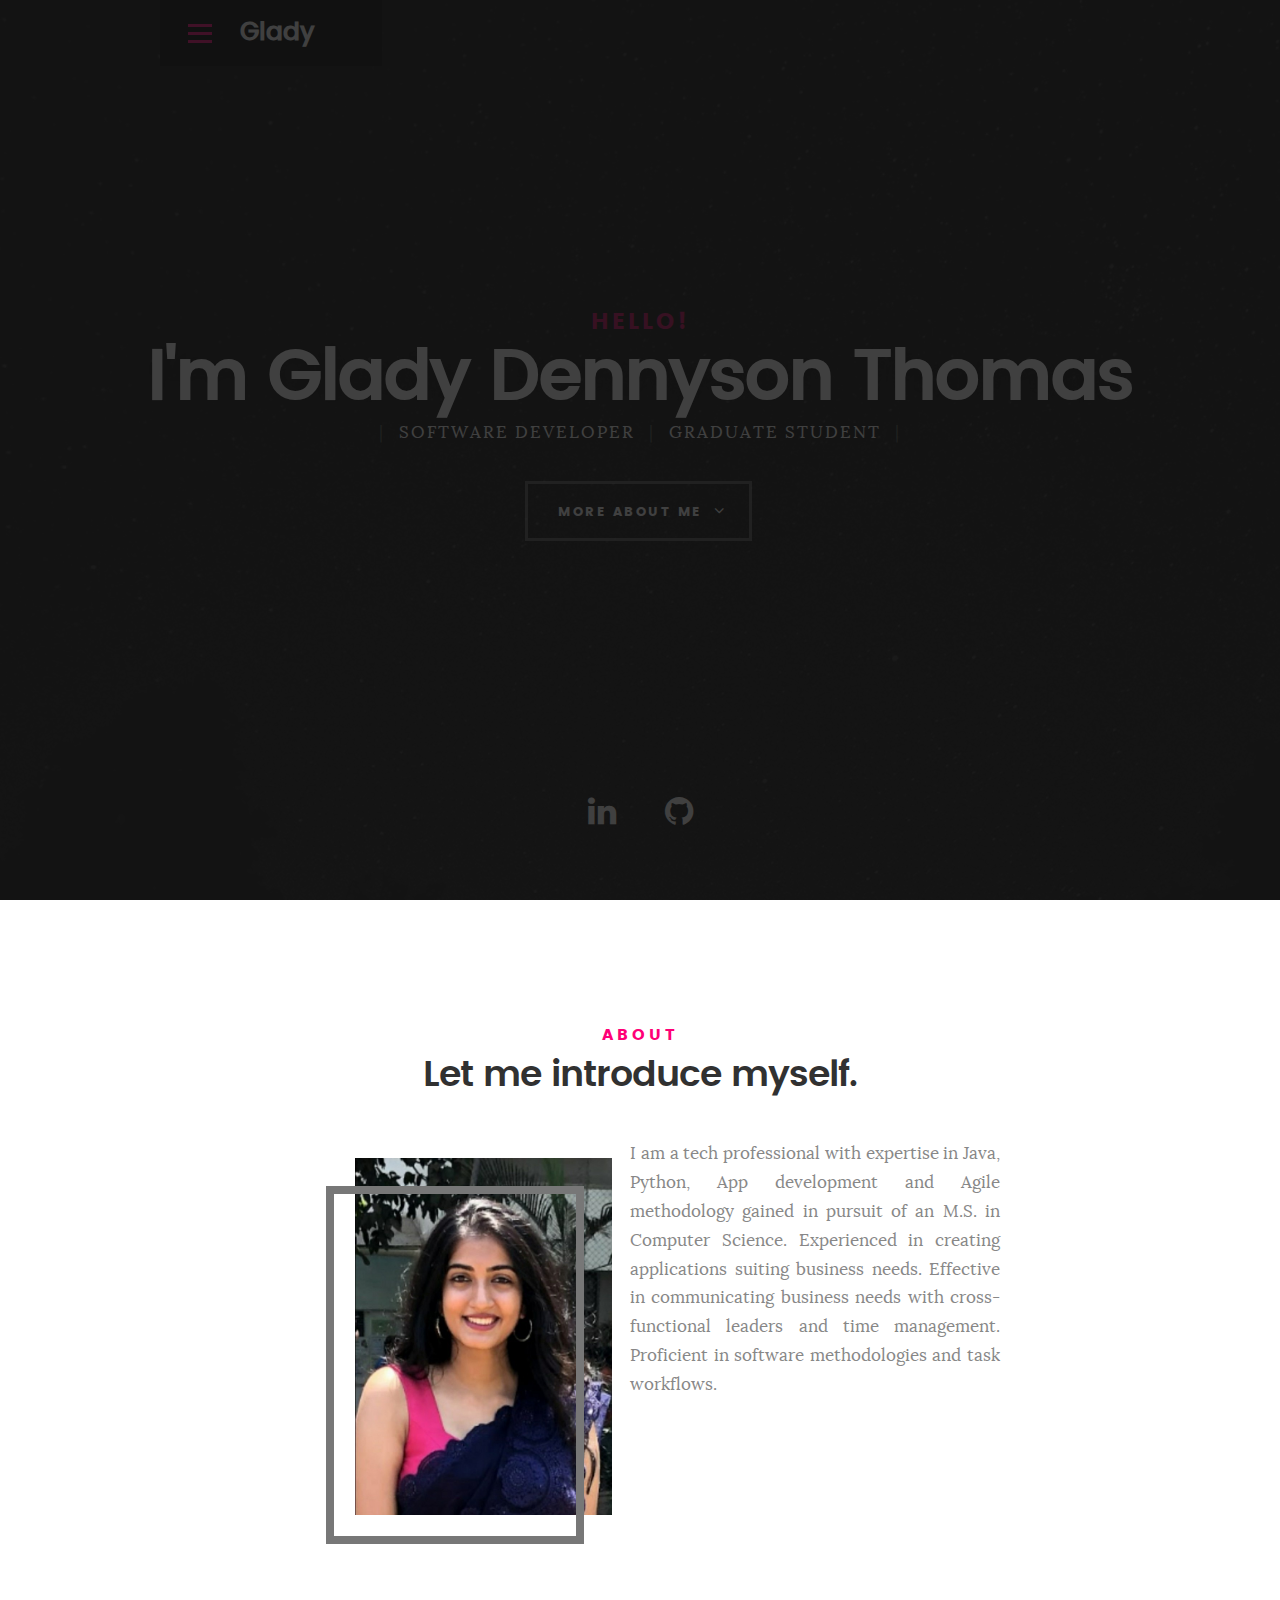
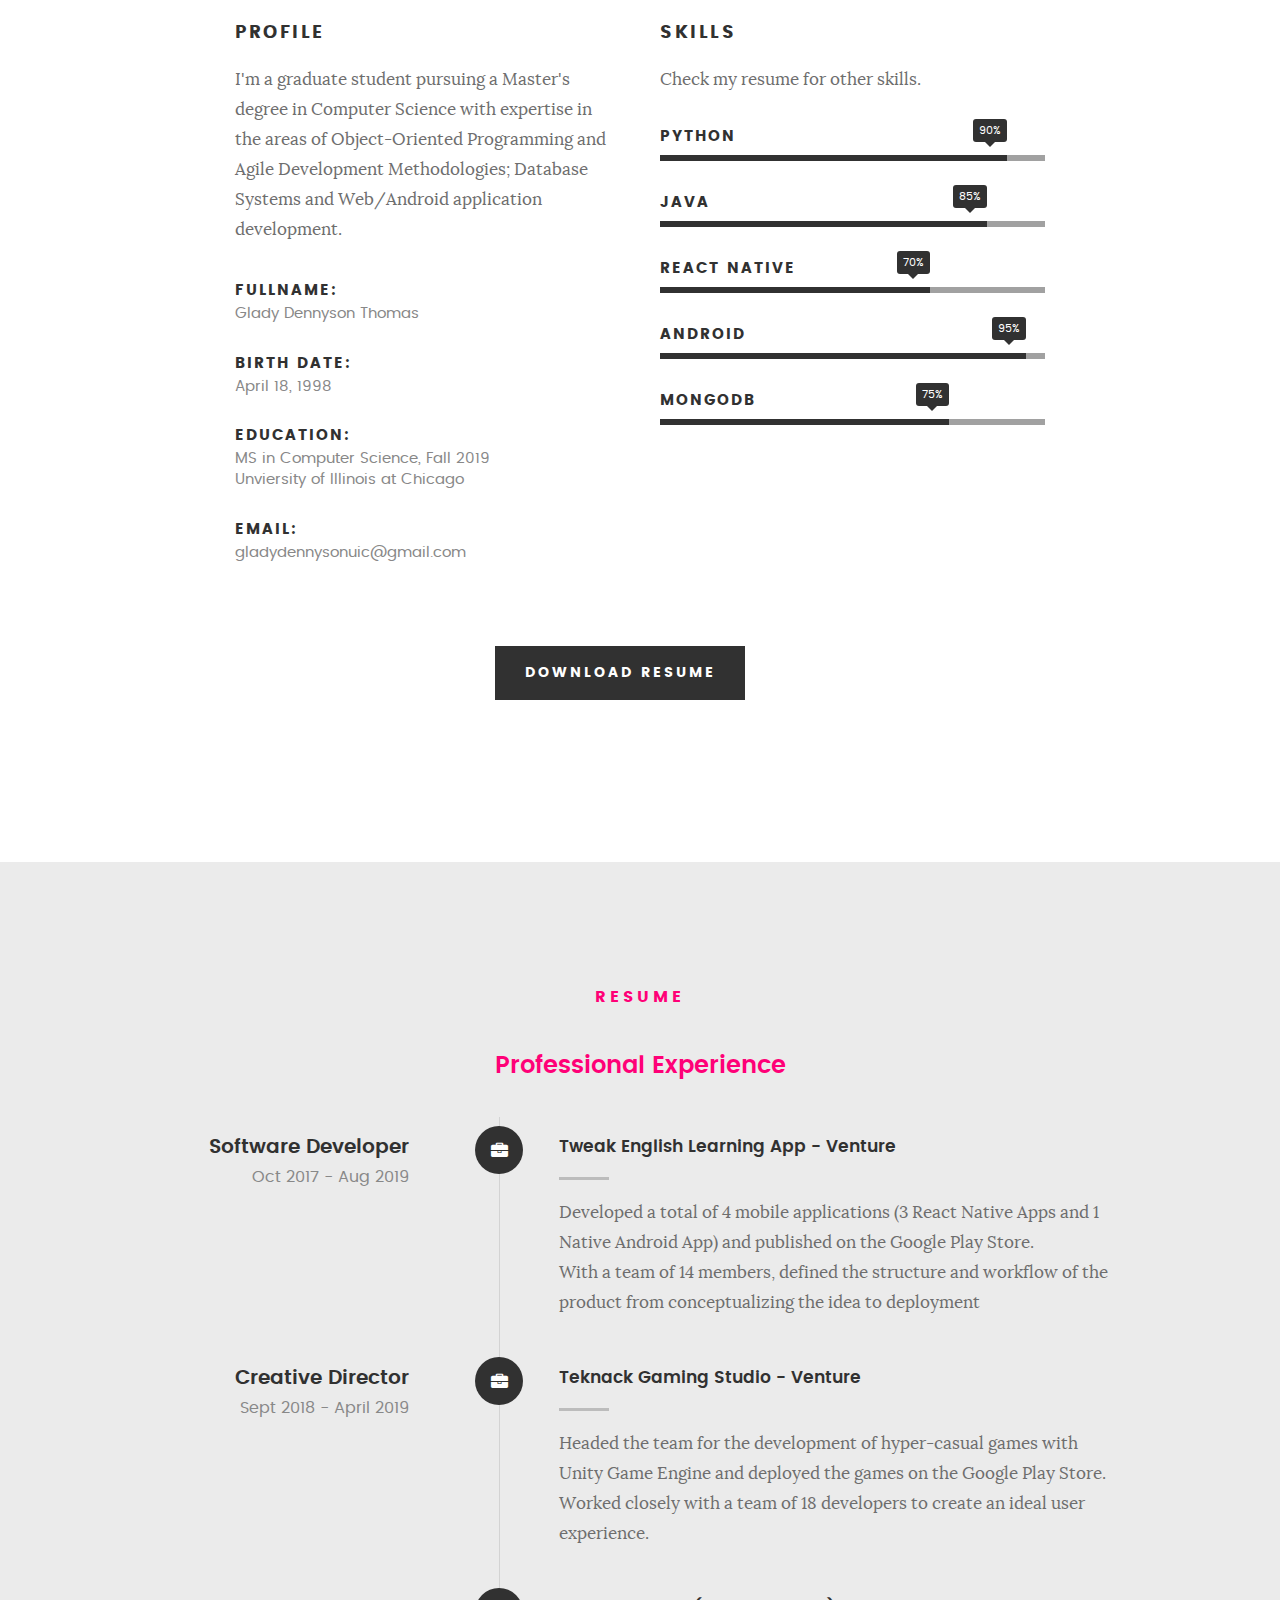
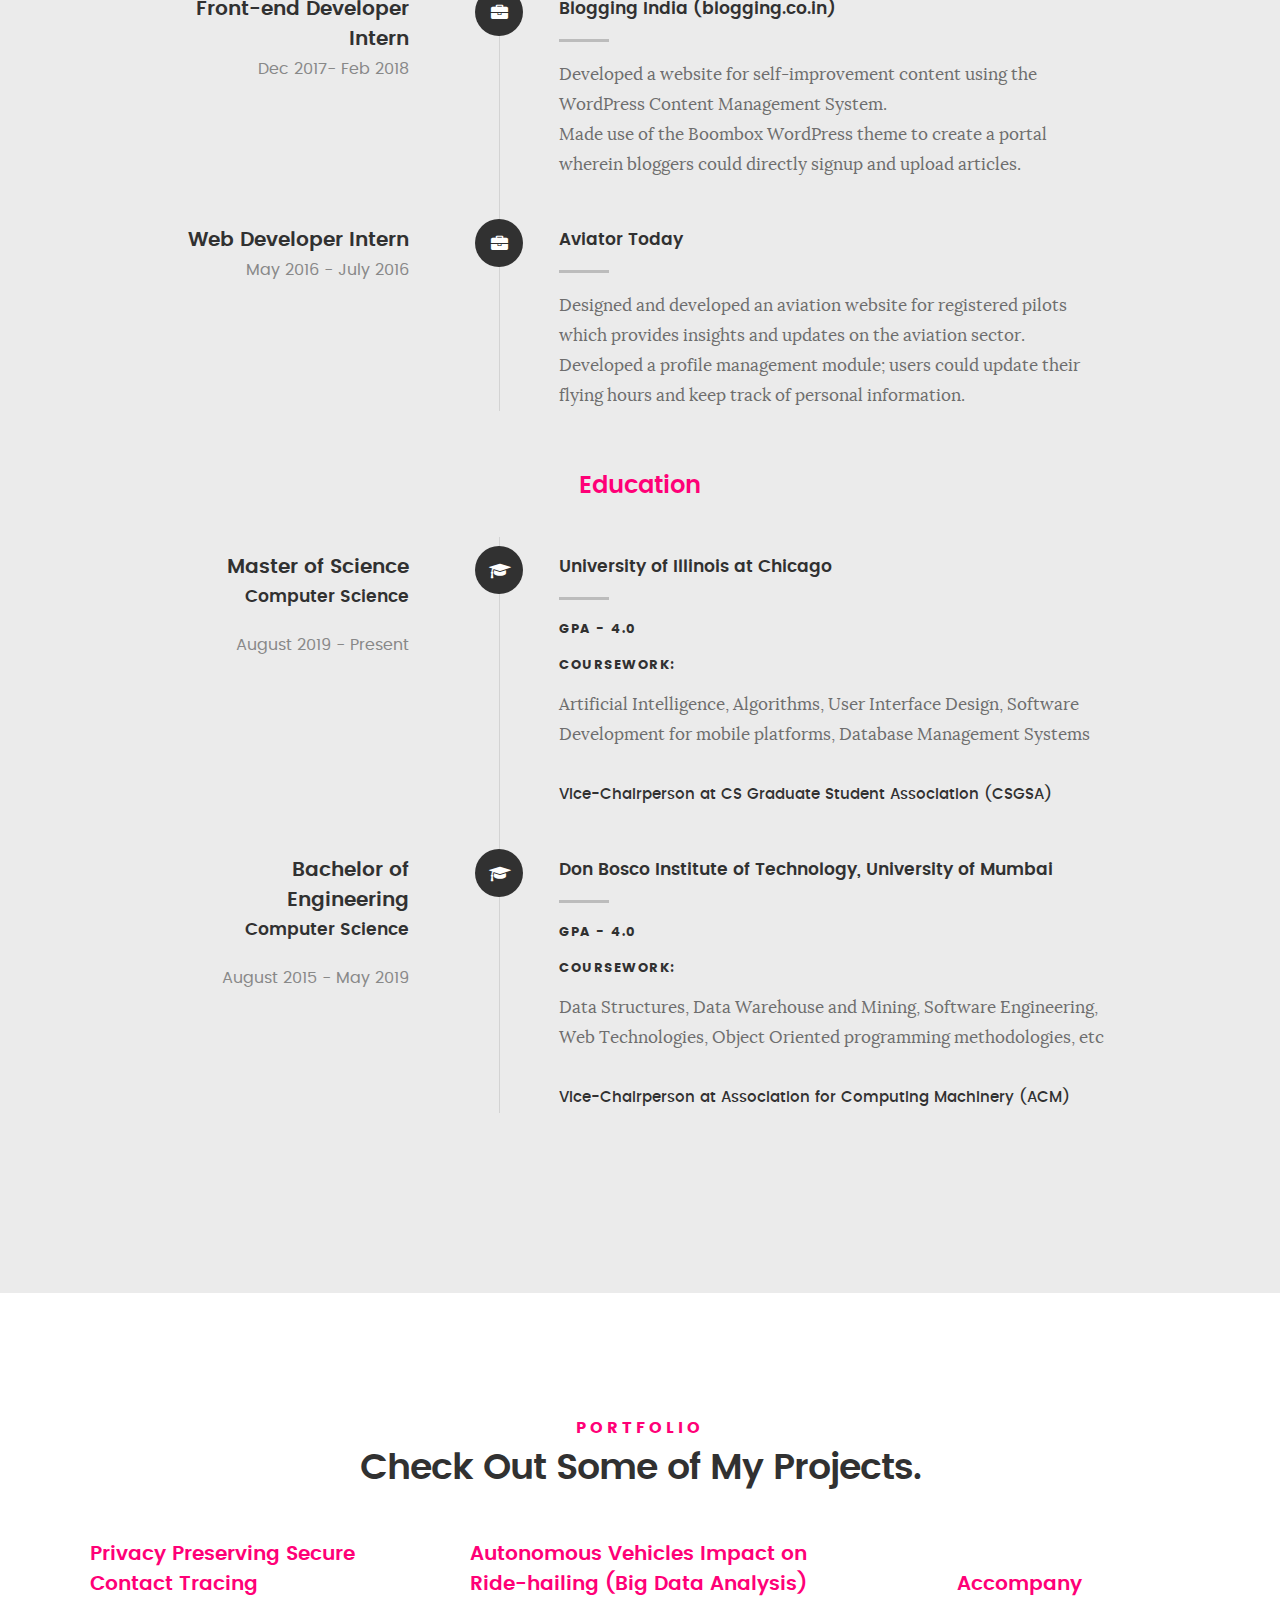
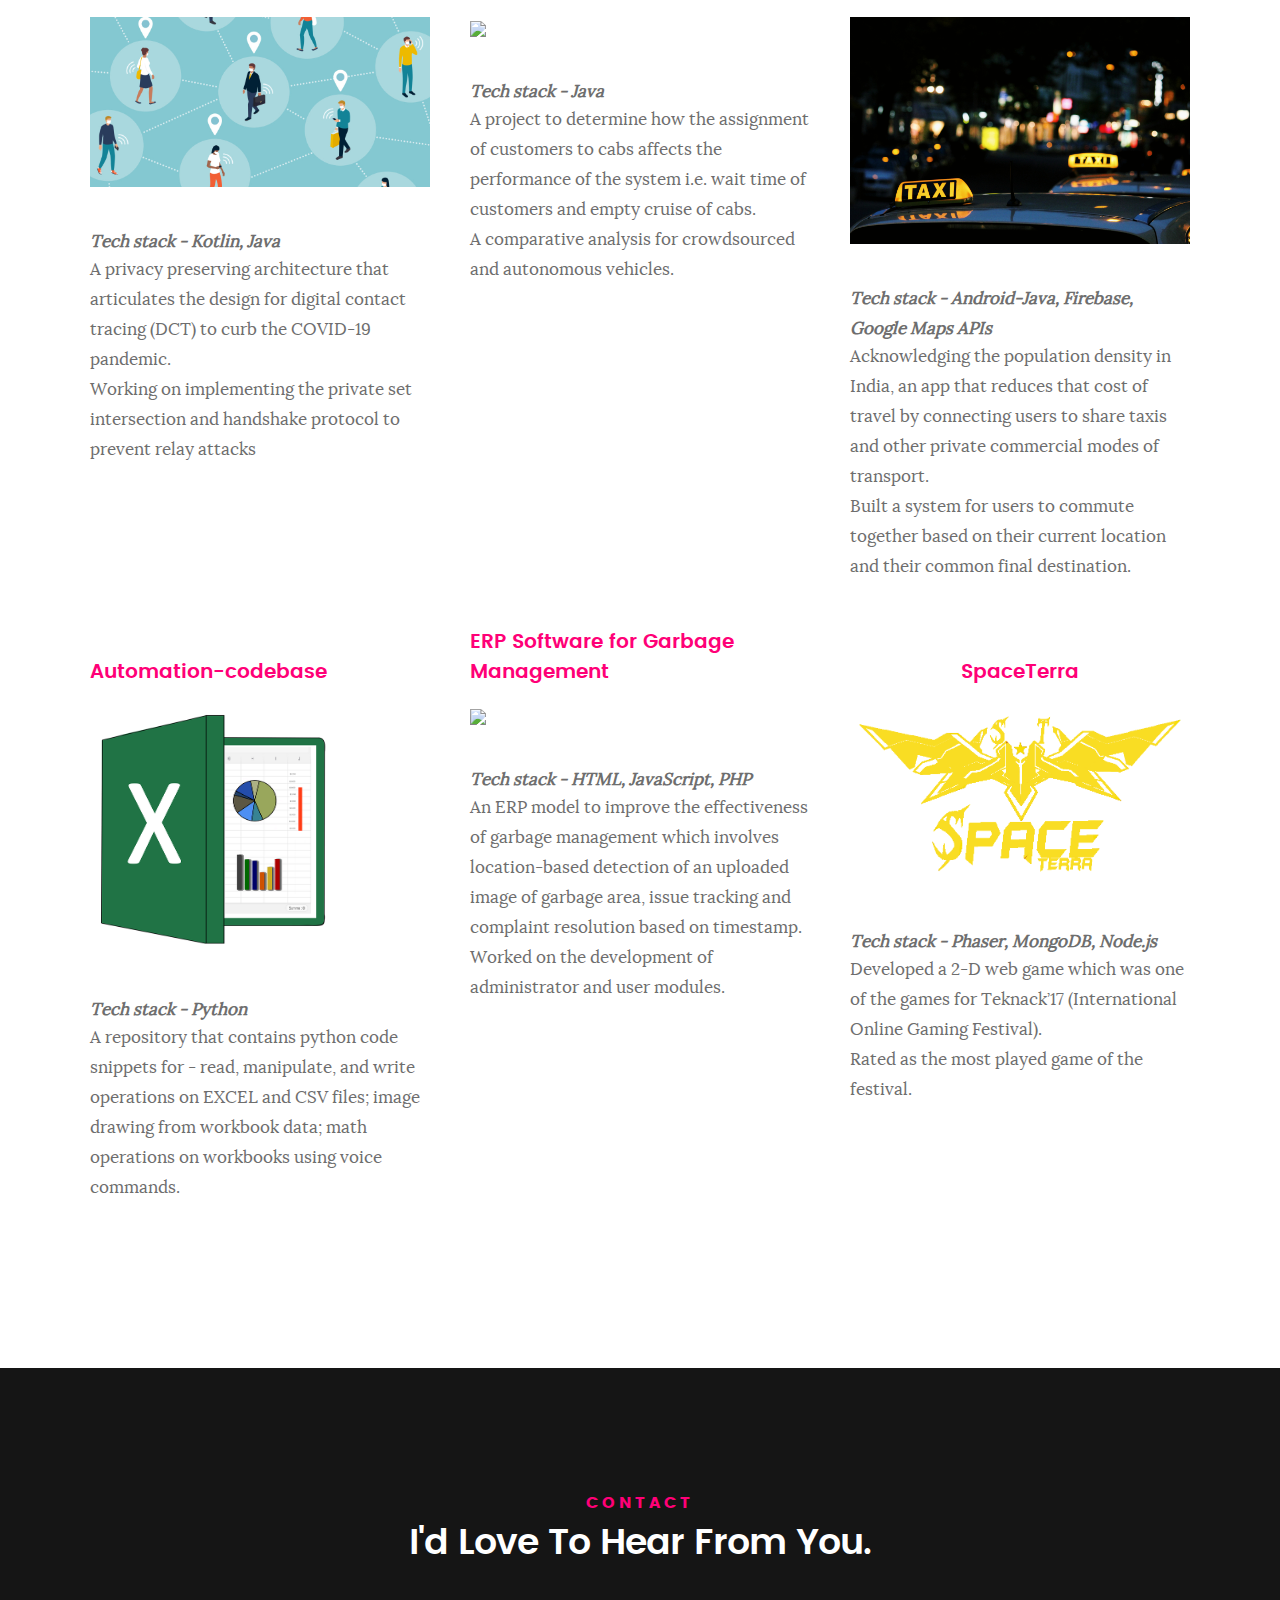
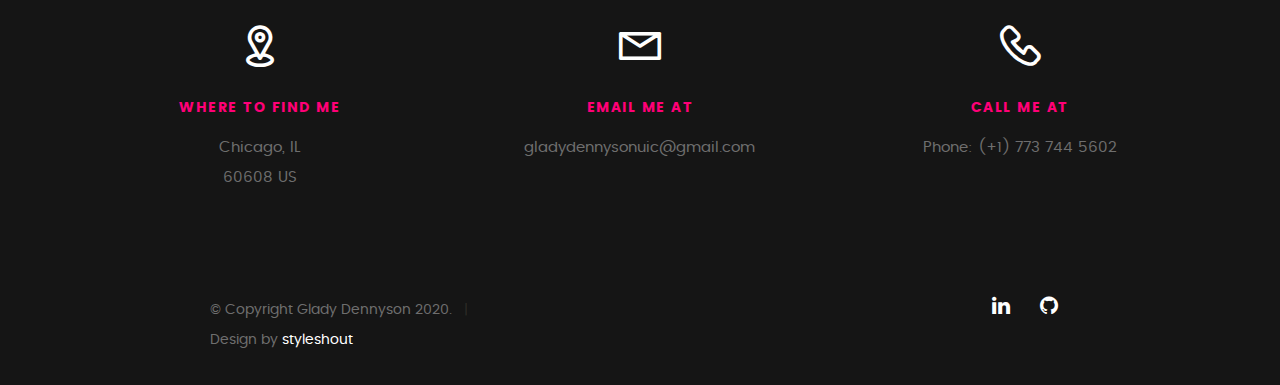
==== commit 8371dd16: "Images and mobile view fix" ====
--- a/index.html
+++ b/index.html
@@ -29,7 +29,7 @@
 
    <!-- favicons
 	================================================== -->
-	<!-- <link rel="icon" type="image/png" href="favicon.png"> -->
+	<link rel="icon" type="image/png" href="icon.png">
 
 </head>
 
@@ -396,7 +396,7 @@
 			<h3 style="color: #FF0077;">
 				Privacy Preserving Secure Contact Tracing </h3>
 	
-			<p><img src="images/portfolio/modals/demo.jpg"></p>
+			<p><img src="images/portfolio/projects/contact_tracing.jpg"></p>
 			<p class="tech">Tech stack - Kotlin, Java</p>
 			<p style="color: #6E6E6E;">A privacy preserving architecture that articulates the design for digital contact tracing (DCT) to curb the COVID-19 pandemic.<br>
 				Working on implementing the private set intersection and handshake protocol to prevent relay attacks
@@ -408,7 +408,7 @@
 			<h3 style="color: #FF0077;">
 				Autonomous Vehicles Impact on Ride-hailing (Big Data Analysis)</h3>
 	
-			<p><img src="images/portfolio/modals/demo.jpg"></p>
+			<p><img src="images/portfolio/projects/avimpact.jpg"></p>
 			<p class="tech">Tech stack - Java</p>
 			<p style="color: #6E6E6E;">A project to determine how the assignment of customers to cabs affects the performance of the system i.e. wait time of customers and empty cruise of cabs.
 				<br>A comparative analysis for crowdsourced and autonomous vehicles.</p>
@@ -419,7 +419,7 @@
 			<h3 style="color: #FF0077; text-align: center;">
 				<br>Accompany<br></h3>
 	
-			<p><img src="images/portfolio/modals/demo.jpg"></p>
+			<p><img src="images/portfolio/projects/accompany.jpg"></p>
 			<p class="tech">Tech stack - Android-Java, Firebase, Google Maps APIs</p>
 			<p style="color: #6E6E6E;">Acknowledging the population density in India, an app that reduces that cost of travel by connecting users to share taxis and other private commercial modes of transport.
 				<br> Built a system for users to commute together based on their current location and their common final destination.
@@ -433,7 +433,7 @@
 			<h3 style="color: #FF0077;">
 				<br>Automation-codebase<br>  </h3>
 	
-			<p><img src="images/portfolio/modals/demo.jpg"></p>
+			<p><img src="images/portfolio/projects/excel.png" style="width: 25rem;height: 25rem"></p>
 			<p class="tech">Tech stack - Python</p>
 			<p style="color: #6E6E6E;">A repository that contains python code snippets for - read, manipulate, and write operations on EXCEL and CSV files; 
 				image drawing from workbook data; math operations on workbooks using voice commands.</p>
@@ -444,7 +444,7 @@
 			<h3 style="color: #FF0077;">
 				ERP Software for Garbage Management </h3>
 	
-			<p><img src="images/portfolio/modals/demo.jpg"></p>
+			<p><img src="images/portfolio/projects/garbageerp.jpg"></p>
 			<p class="tech">Tech stack - HTML, JavaScript, PHP</p>
 			<p style="color: #6E6E6E;">An ERP model to improve the effectiveness of garbage management which involves location-based detection of an uploaded image of garbage area, issue tracking and complaint resolution based on timestamp.
 				<br>Worked on the development of administrator and user modules.</p>
@@ -455,7 +455,7 @@
 			<h3 style="color: #FF0077; text-align: center;">
 				<br>SpaceTerra <br></h3>
 	
-			<p><img src="images/portfolio/modals/demo.jpg">
+			<p><img src="images/portfolio/projects/Space Terra.png">
 				</p>
 			<p class="tech">Tech stack - Phaser, MongoDB, Node.js</p>
 			<p style="color: #6E6E6E;">Developed a 2-D web game which was one of the games for Teknack’17 (International Online Gaming Festival).
--- a/css/main.css
+++ b/css/main.css
@@ -1514,6 +1514,14 @@
 } */
 
 /* new one */
+
+.col-lg-6,.col-md-12,.col-sm-12{
+	position: relative;
+  width: 100%;
+  min-height: 1px;
+  padding-right: 15px;
+  padding-left: 15px;
+}
 .about-left img {
 	
 	outline: 8px solid #777;
@@ -1606,8 +1614,8 @@
 }
 @media only screen and (max-width:768px) {
 	.intro-info img {
-		height: 7.8rem;
-		width: 7.8rem;
+		height: 45rem;
+		width: 35rem;
 	}
 	.intro-info .lead {
 		padding-left: 11rem;
@@ -1632,8 +1640,8 @@
 		margin-top: 3rem;
 	}
 	.intro-info img {
-		height: 6.6rem;
-		width: 6.6rem;
+		height: 45rem;
+		width: 35rem;
 		float: none;
 		display: inline-block;
 	}
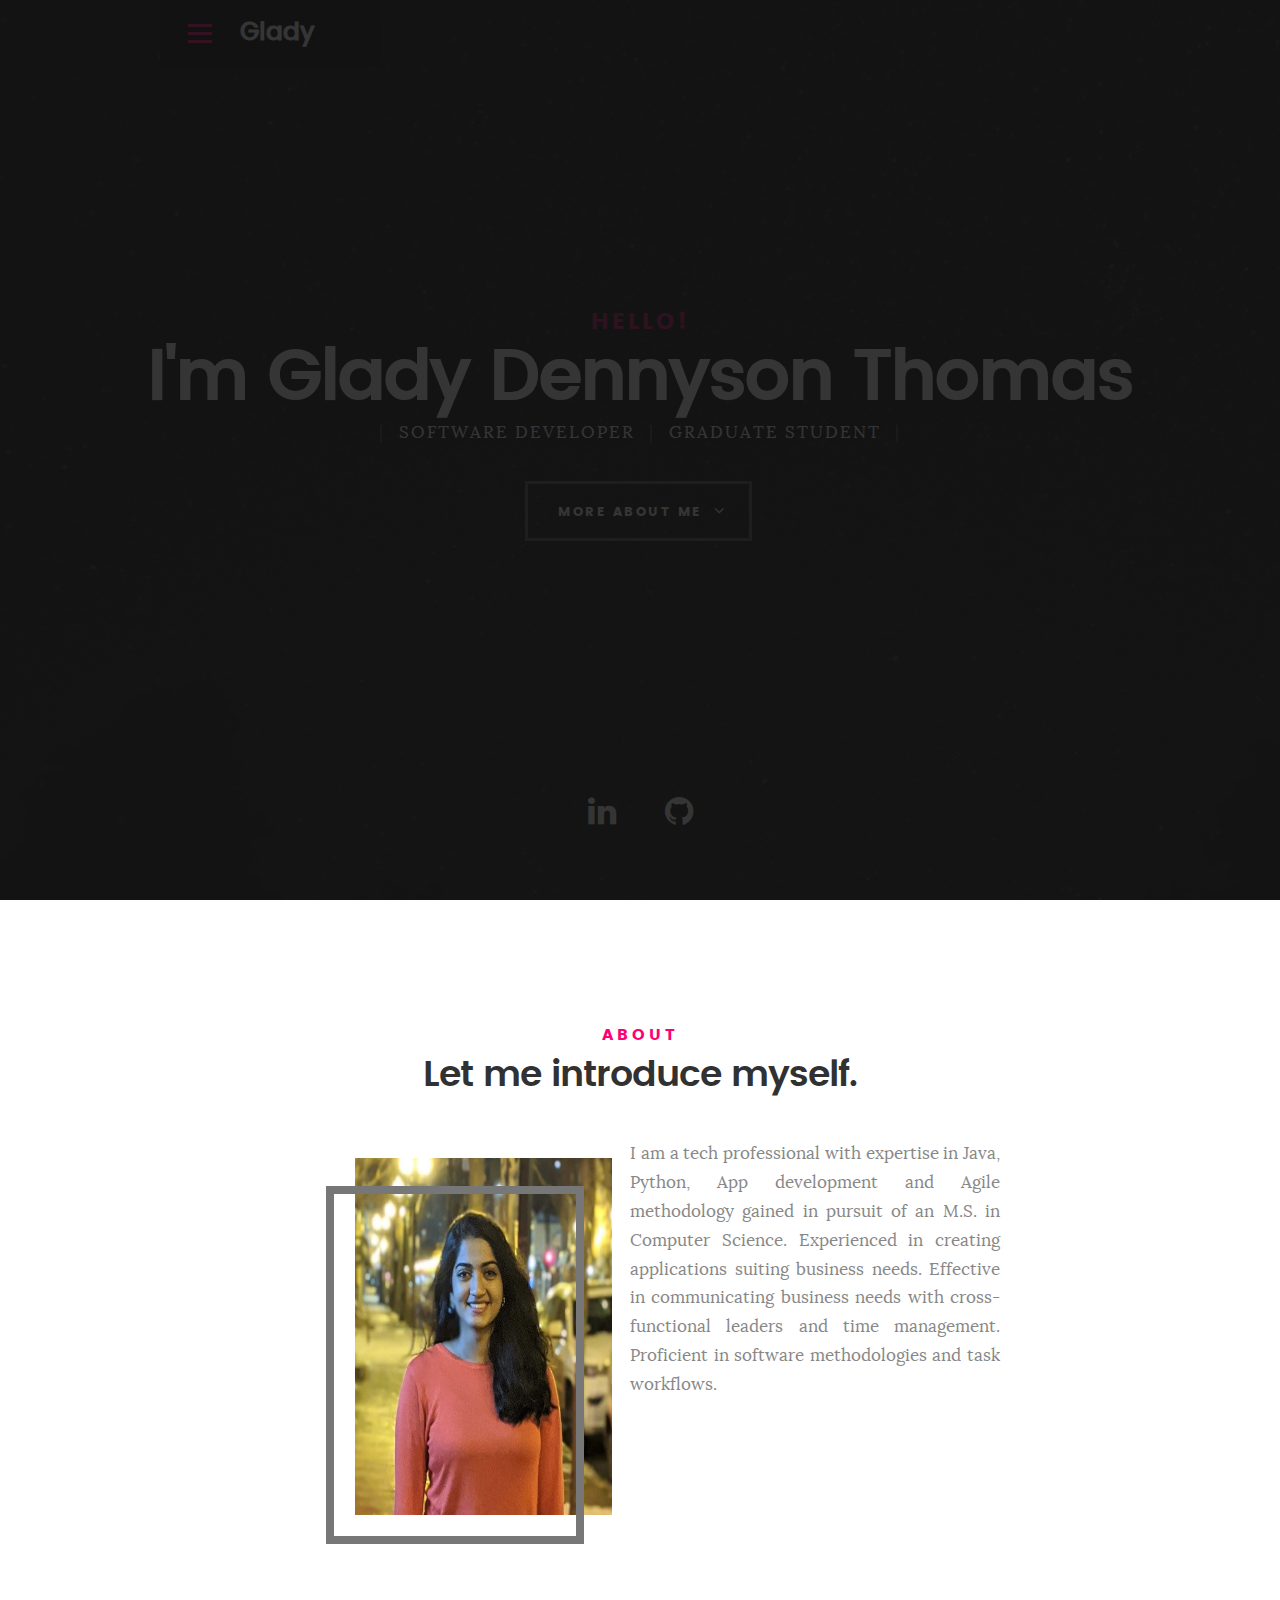
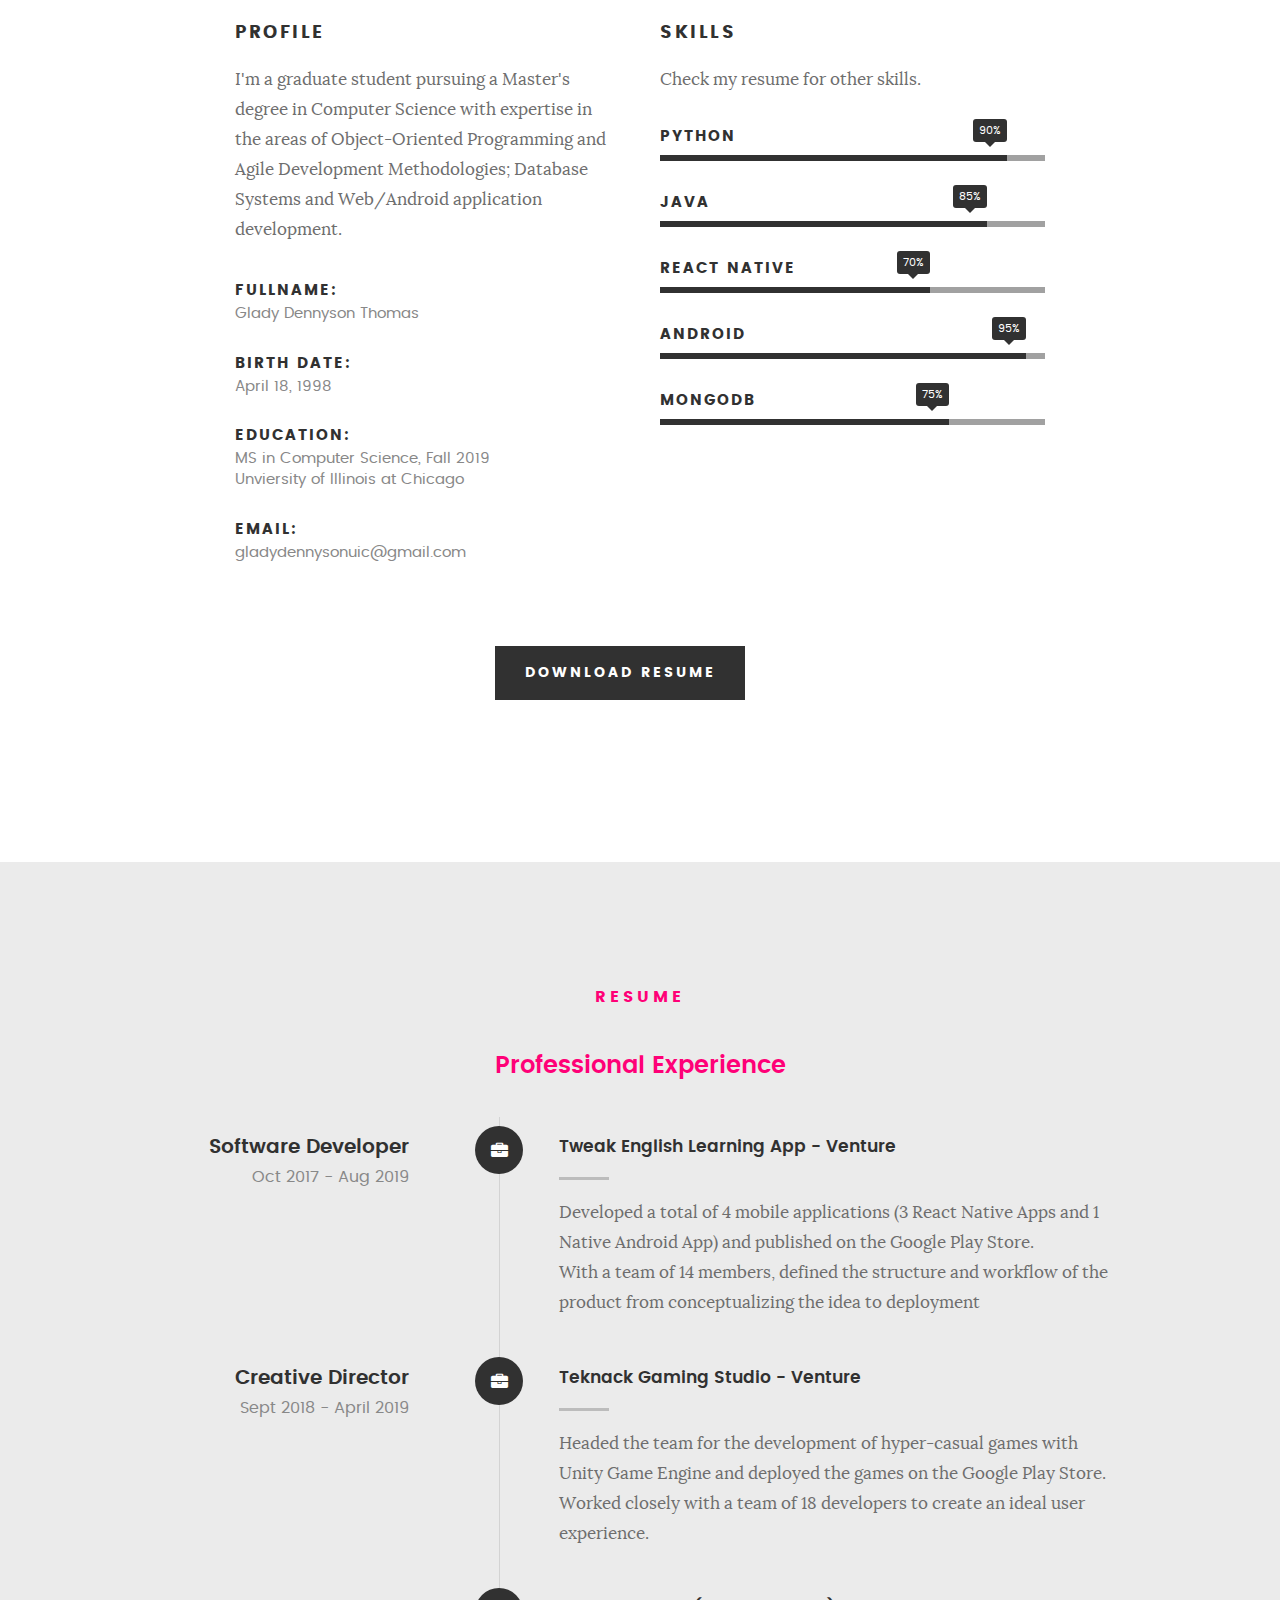
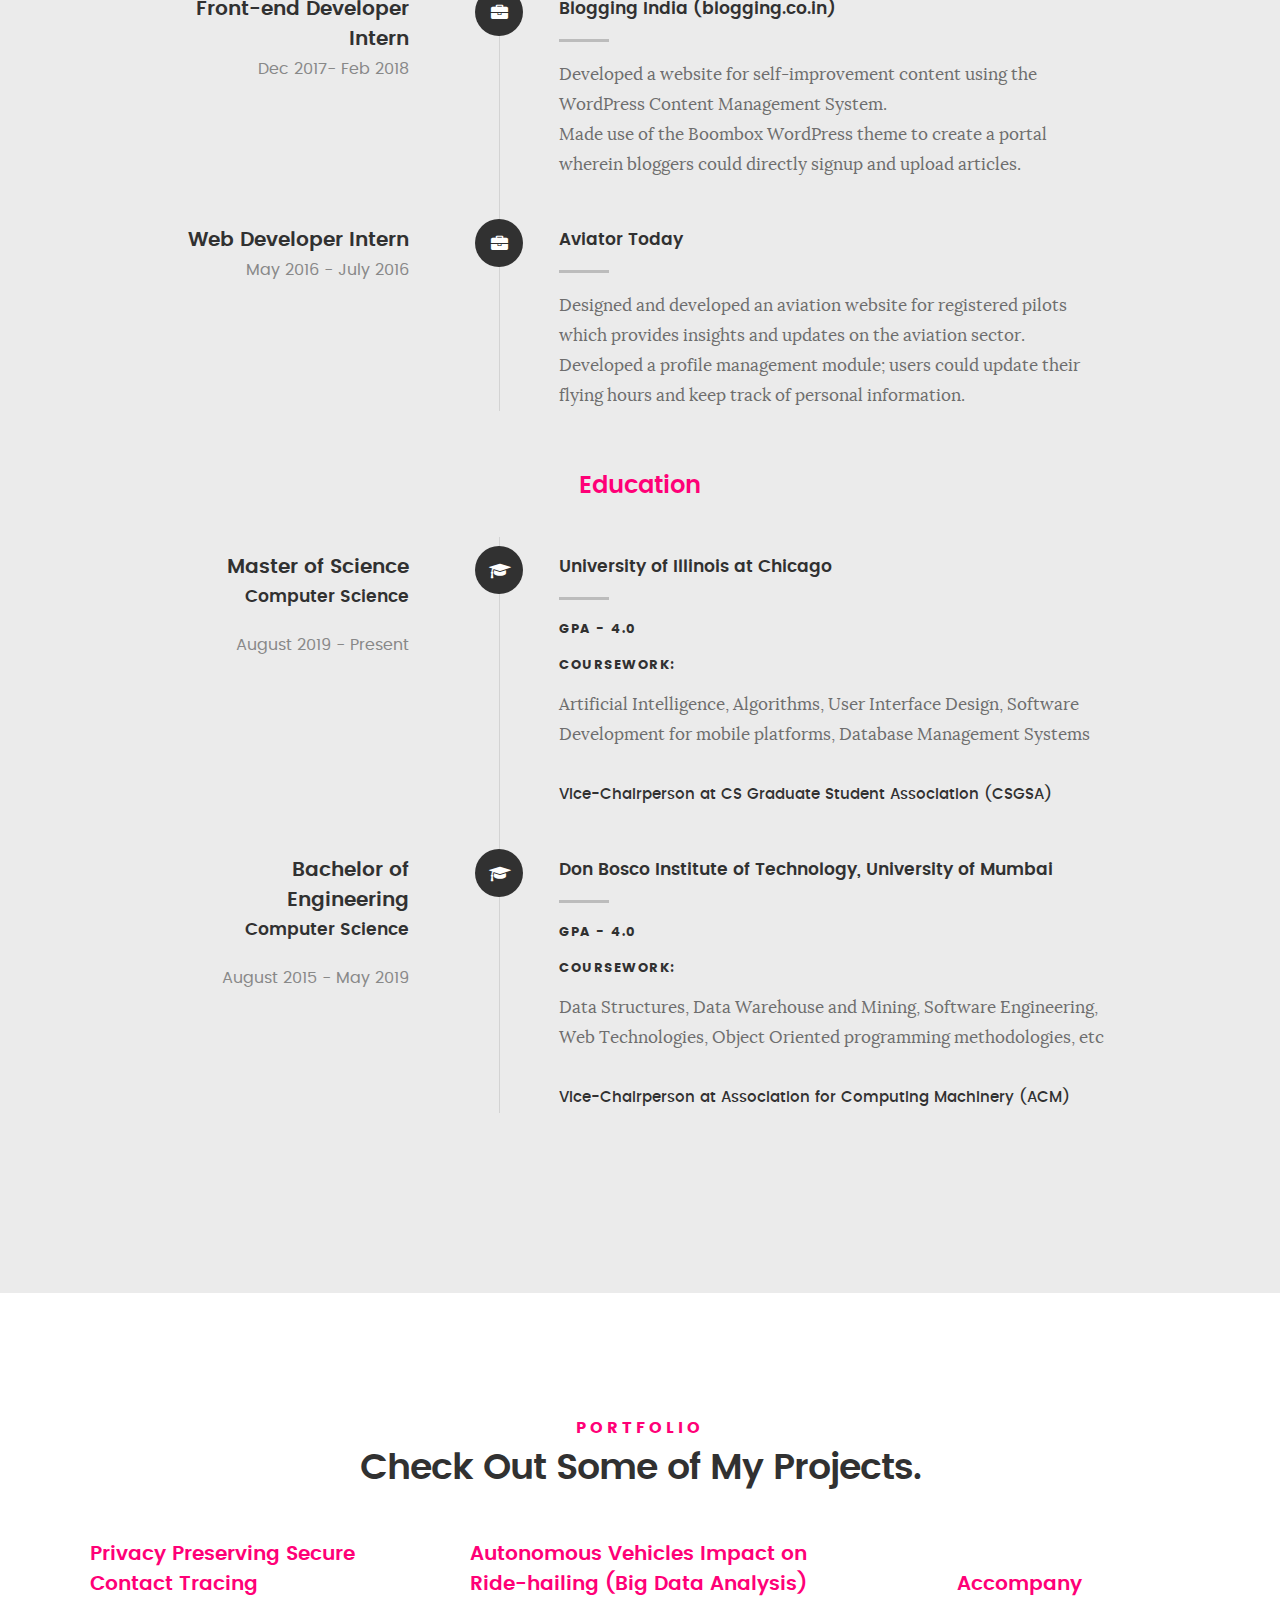
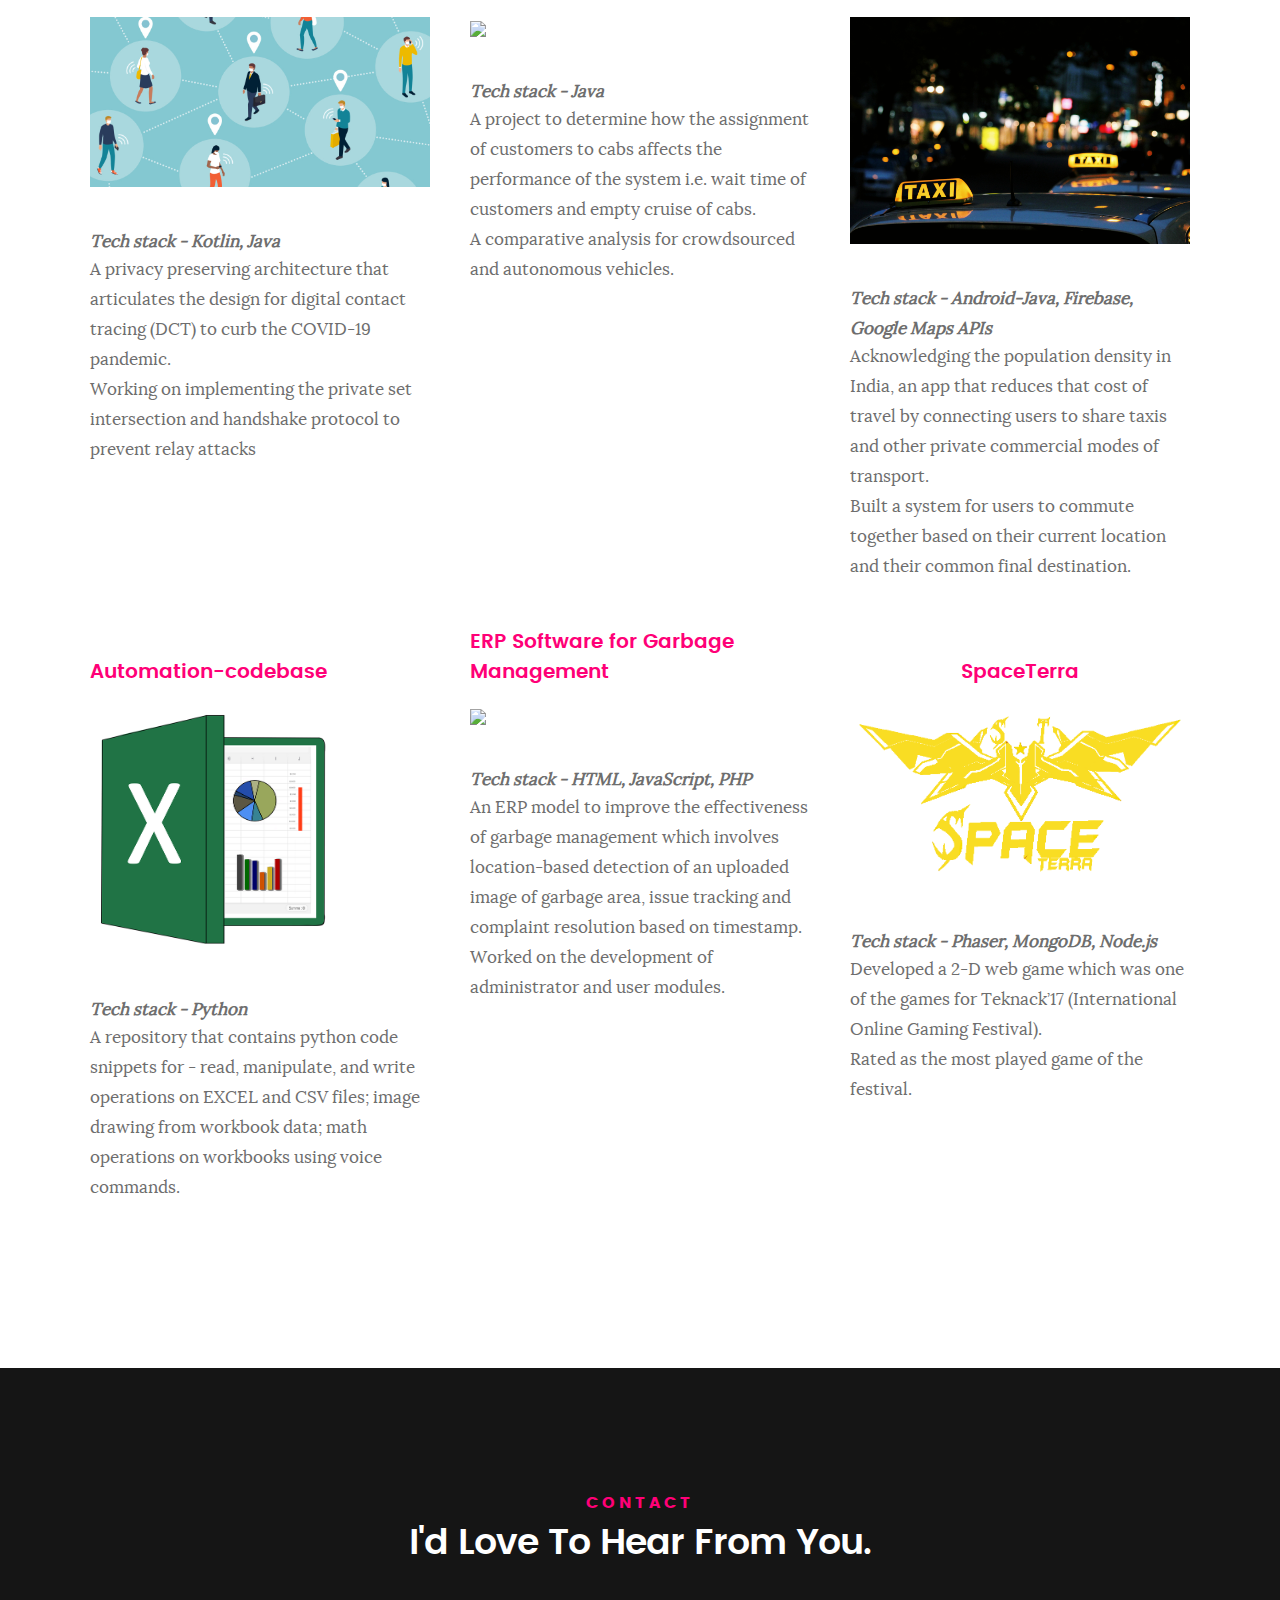
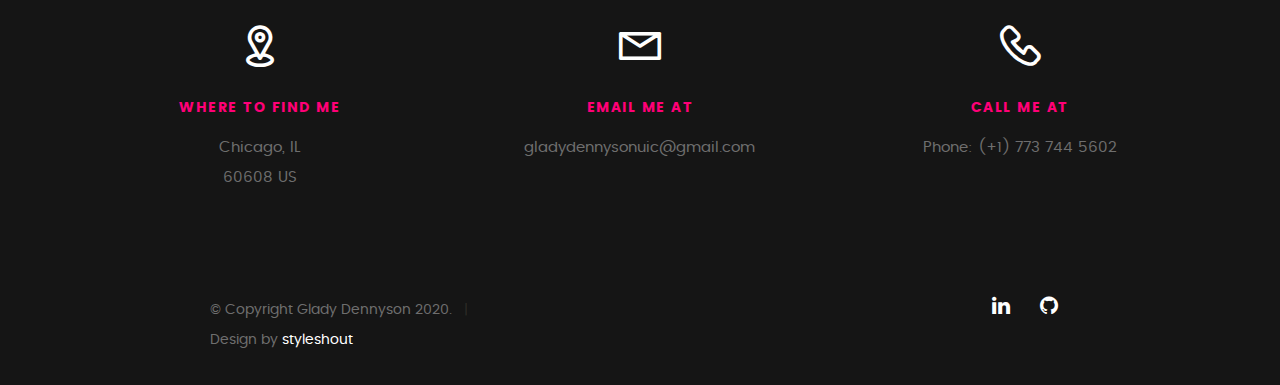
==== commit 3f3f5ac4: "Display pic changes-1" ====
--- a/index.html
+++ b/index.html
@@ -112,7 +112,7 @@
 
    			<div class="intro-info">
 				<div class="about-left">
-					<img class="img-fluid" src="images/pic.jpg" alt="Profile Picture">
+					<img class="img-fluid" src="images/1.jpg" alt="Profile Picture">
 			</div>
    				<!-- <img src="images/pic.jpg" alt="Profile Picture"> -->
 
--- a/css/main.css
+++ b/css/main.css
@@ -1530,7 +1530,7 @@
 	border-width: 18px 18px 75px 75px;
   }
   .img-fluid {
-	height:45rem ;
+	height:45rem;
 	width: 35rem;
 	float: left;
   }
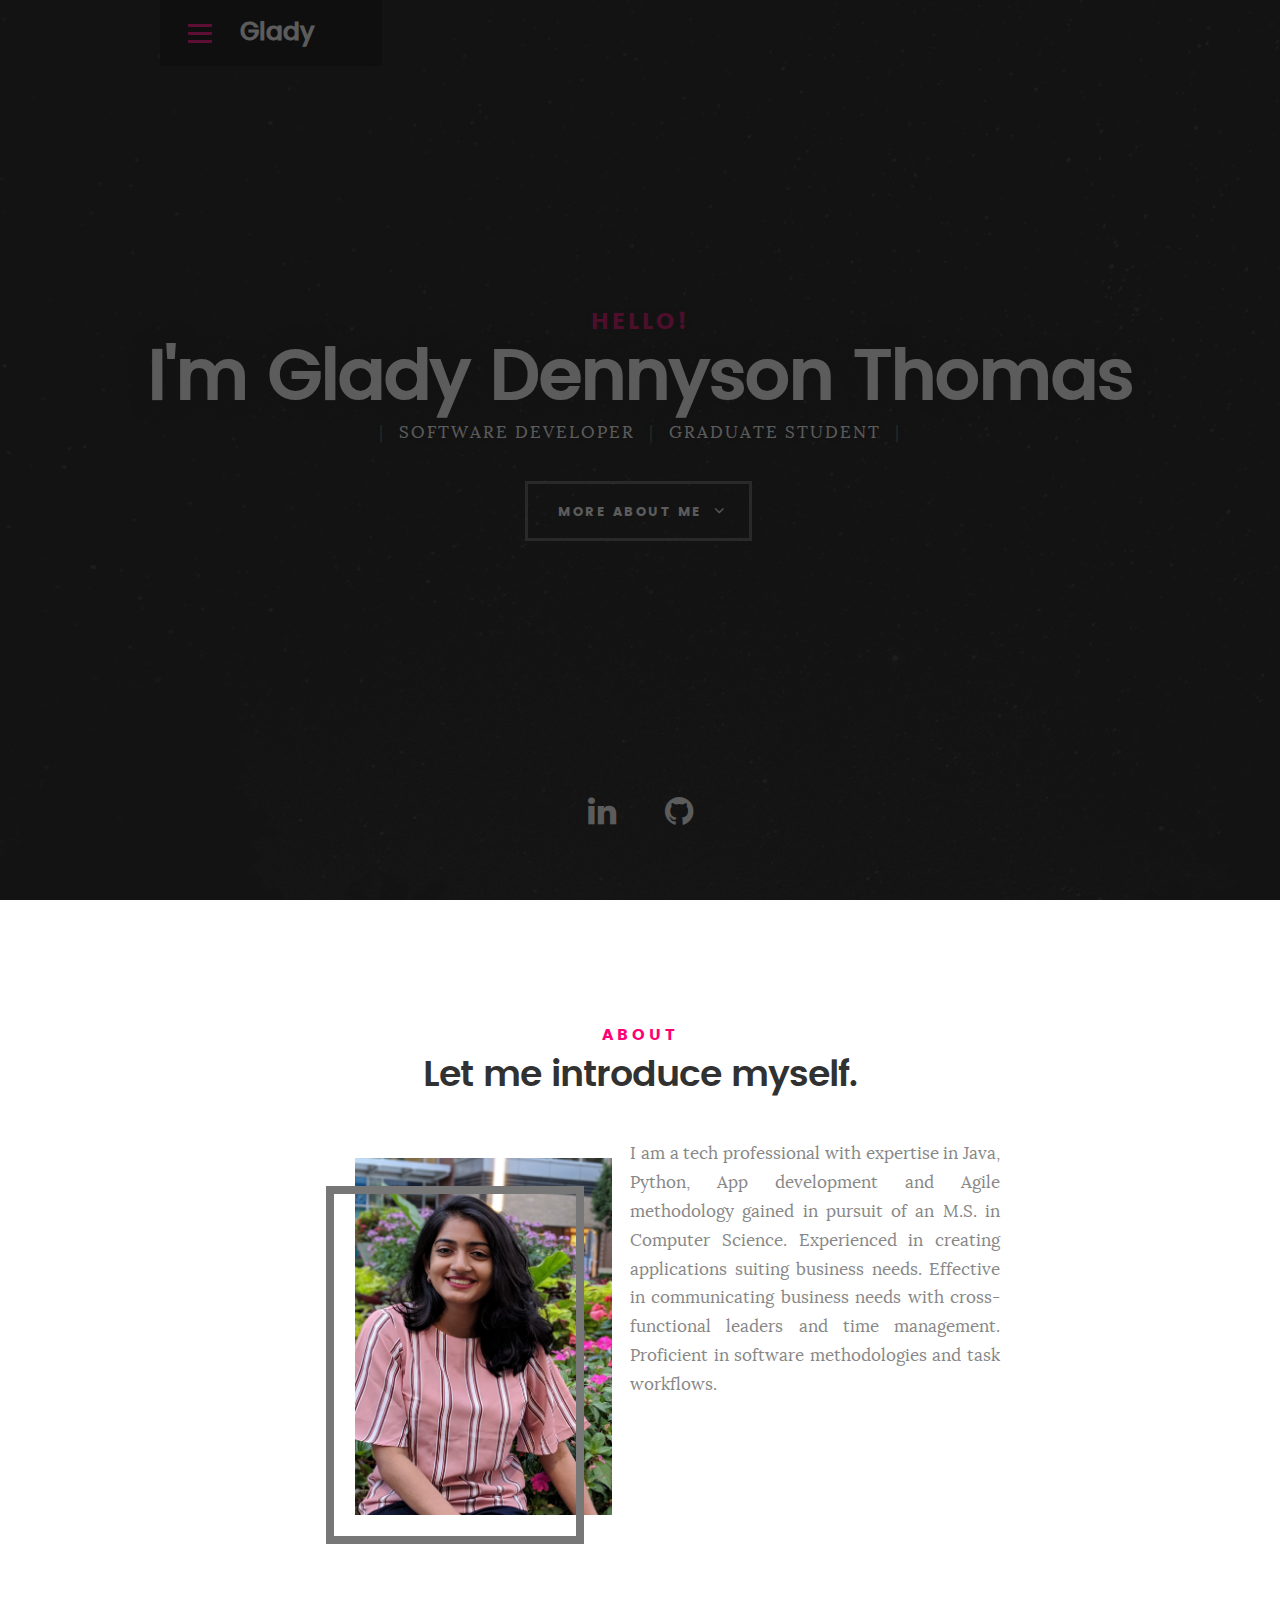
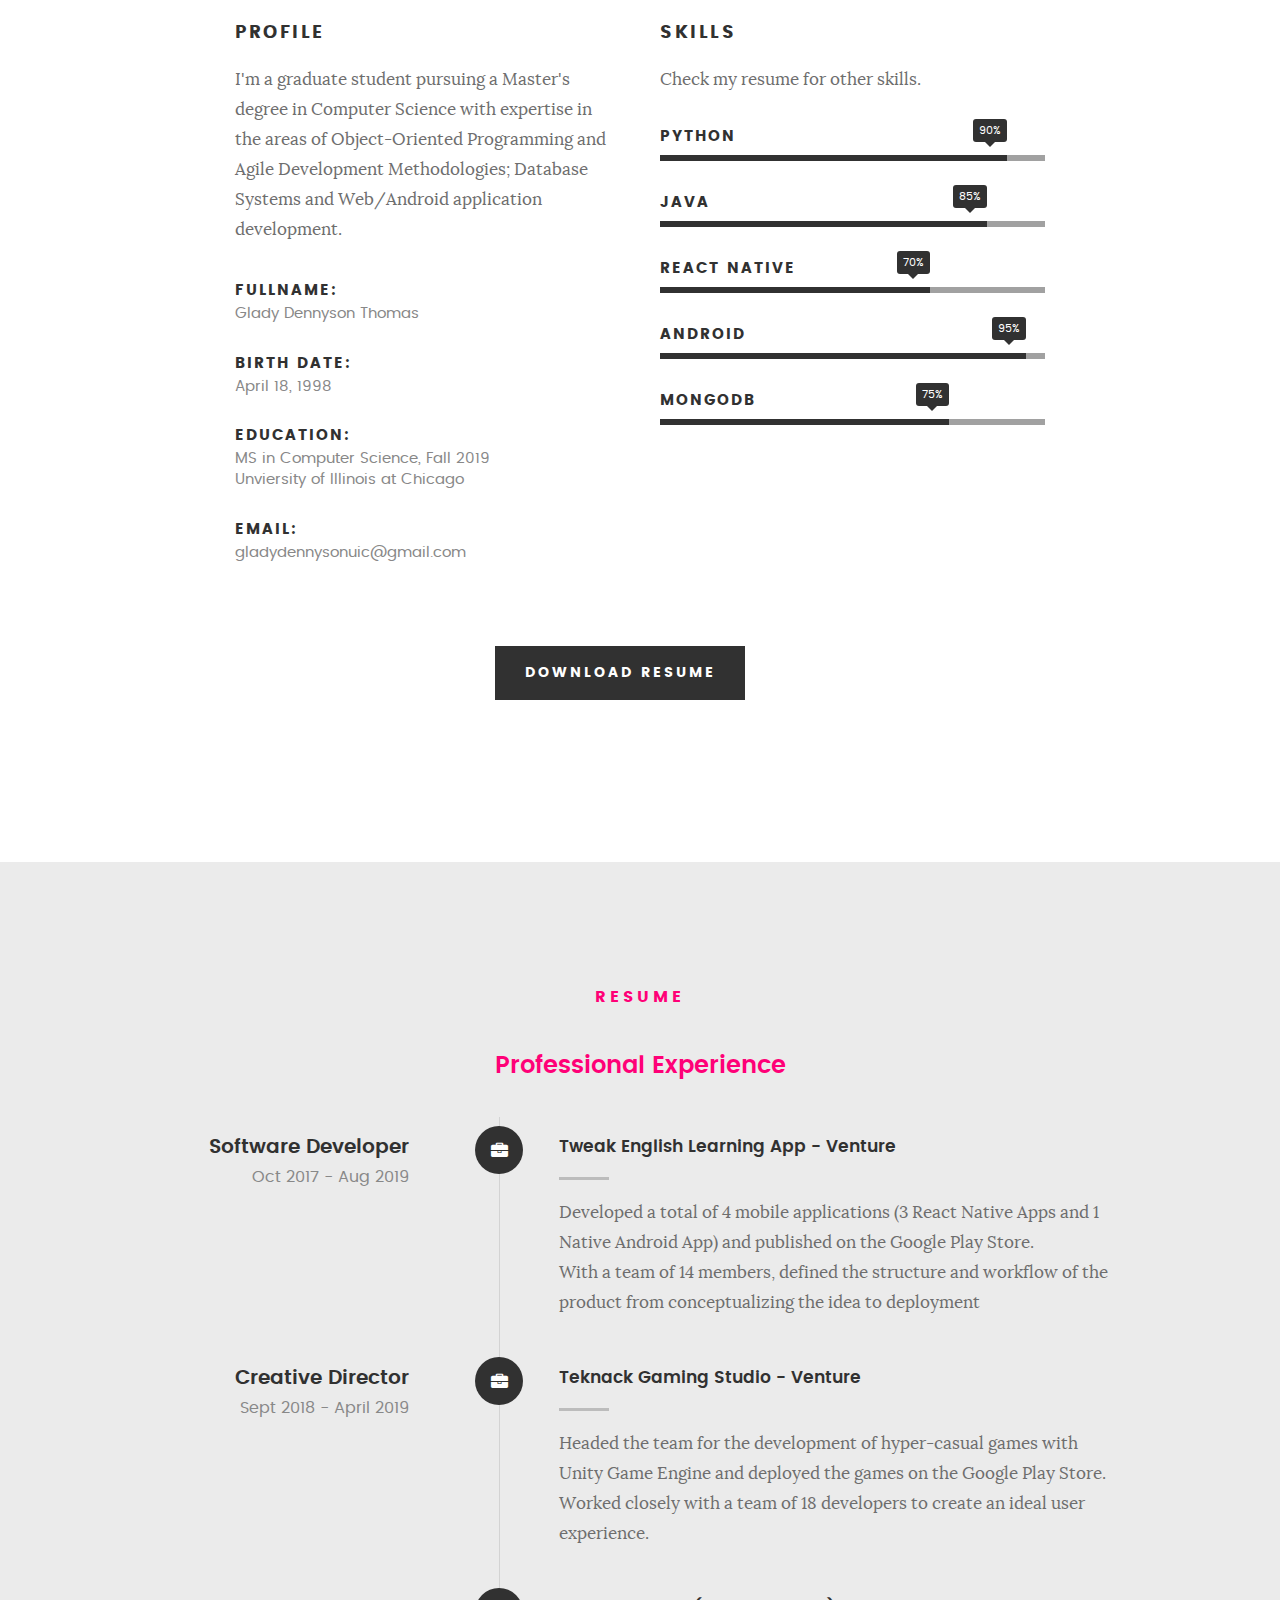
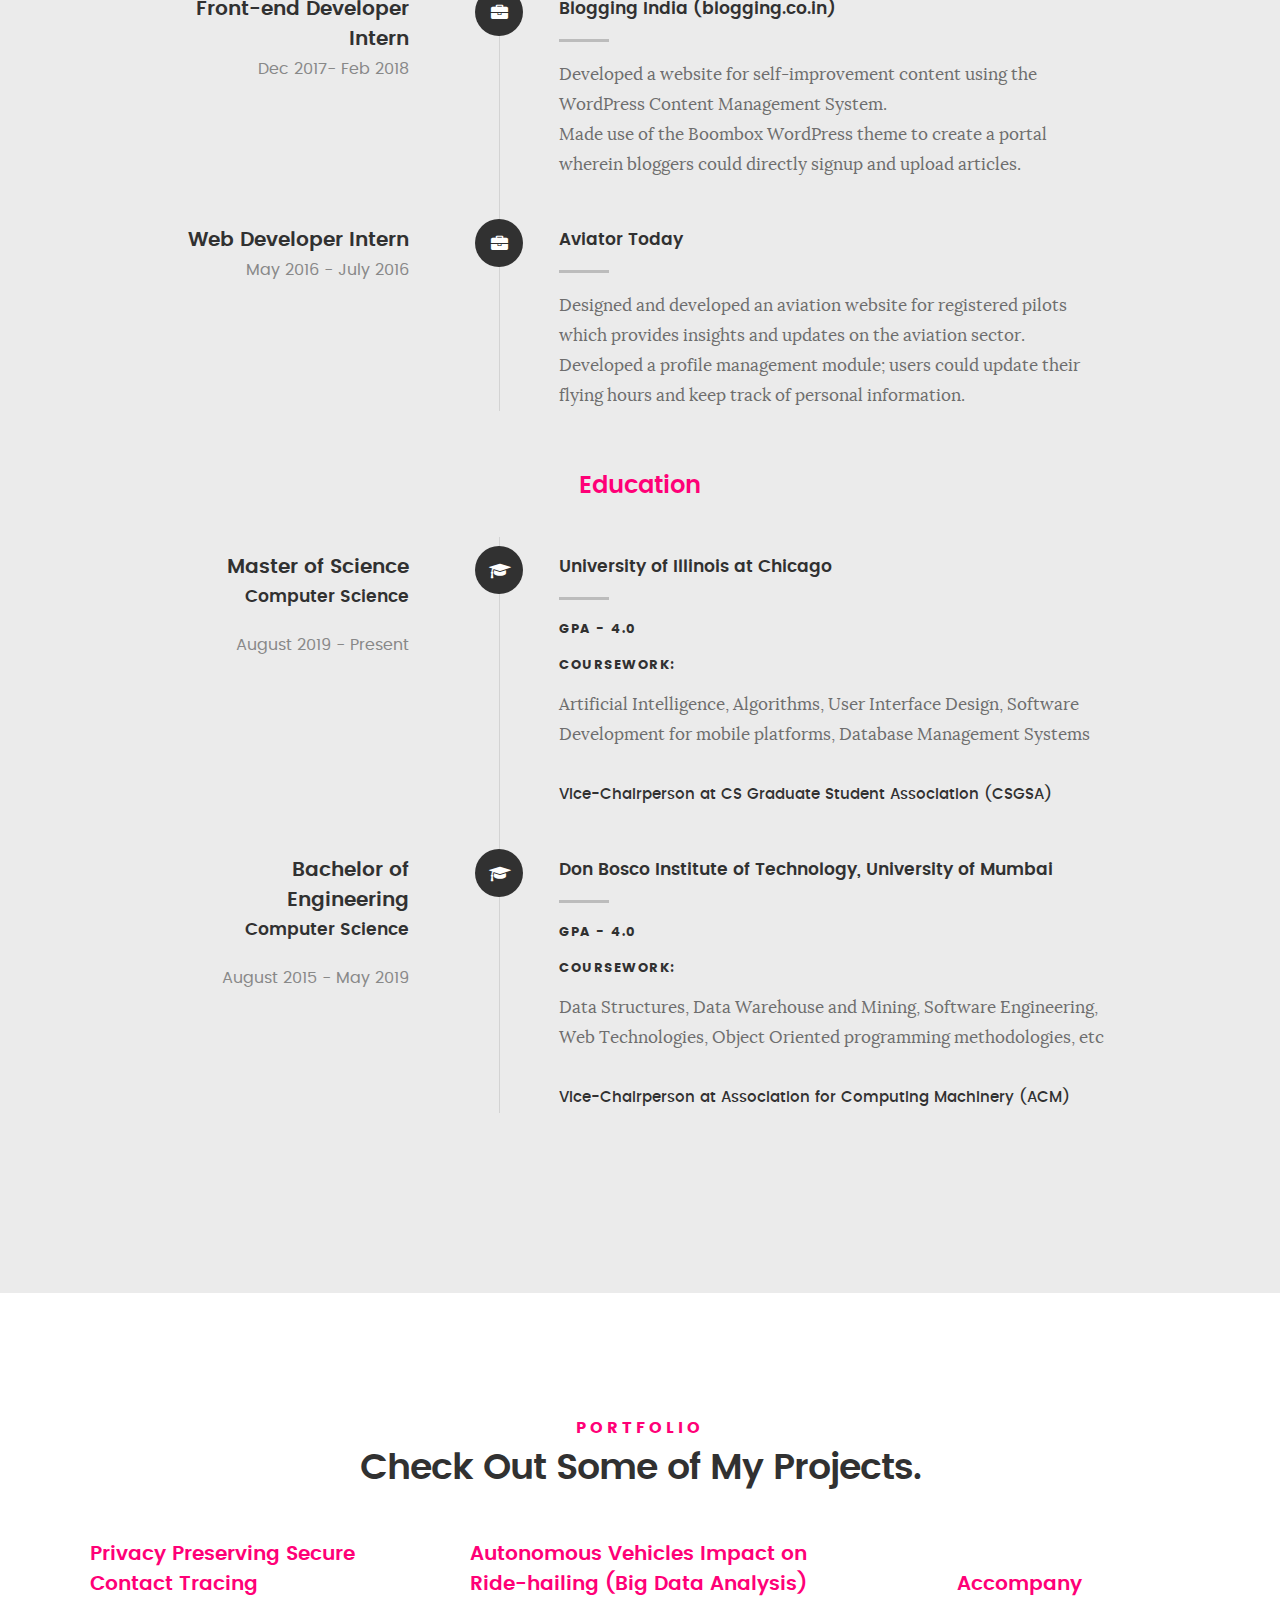
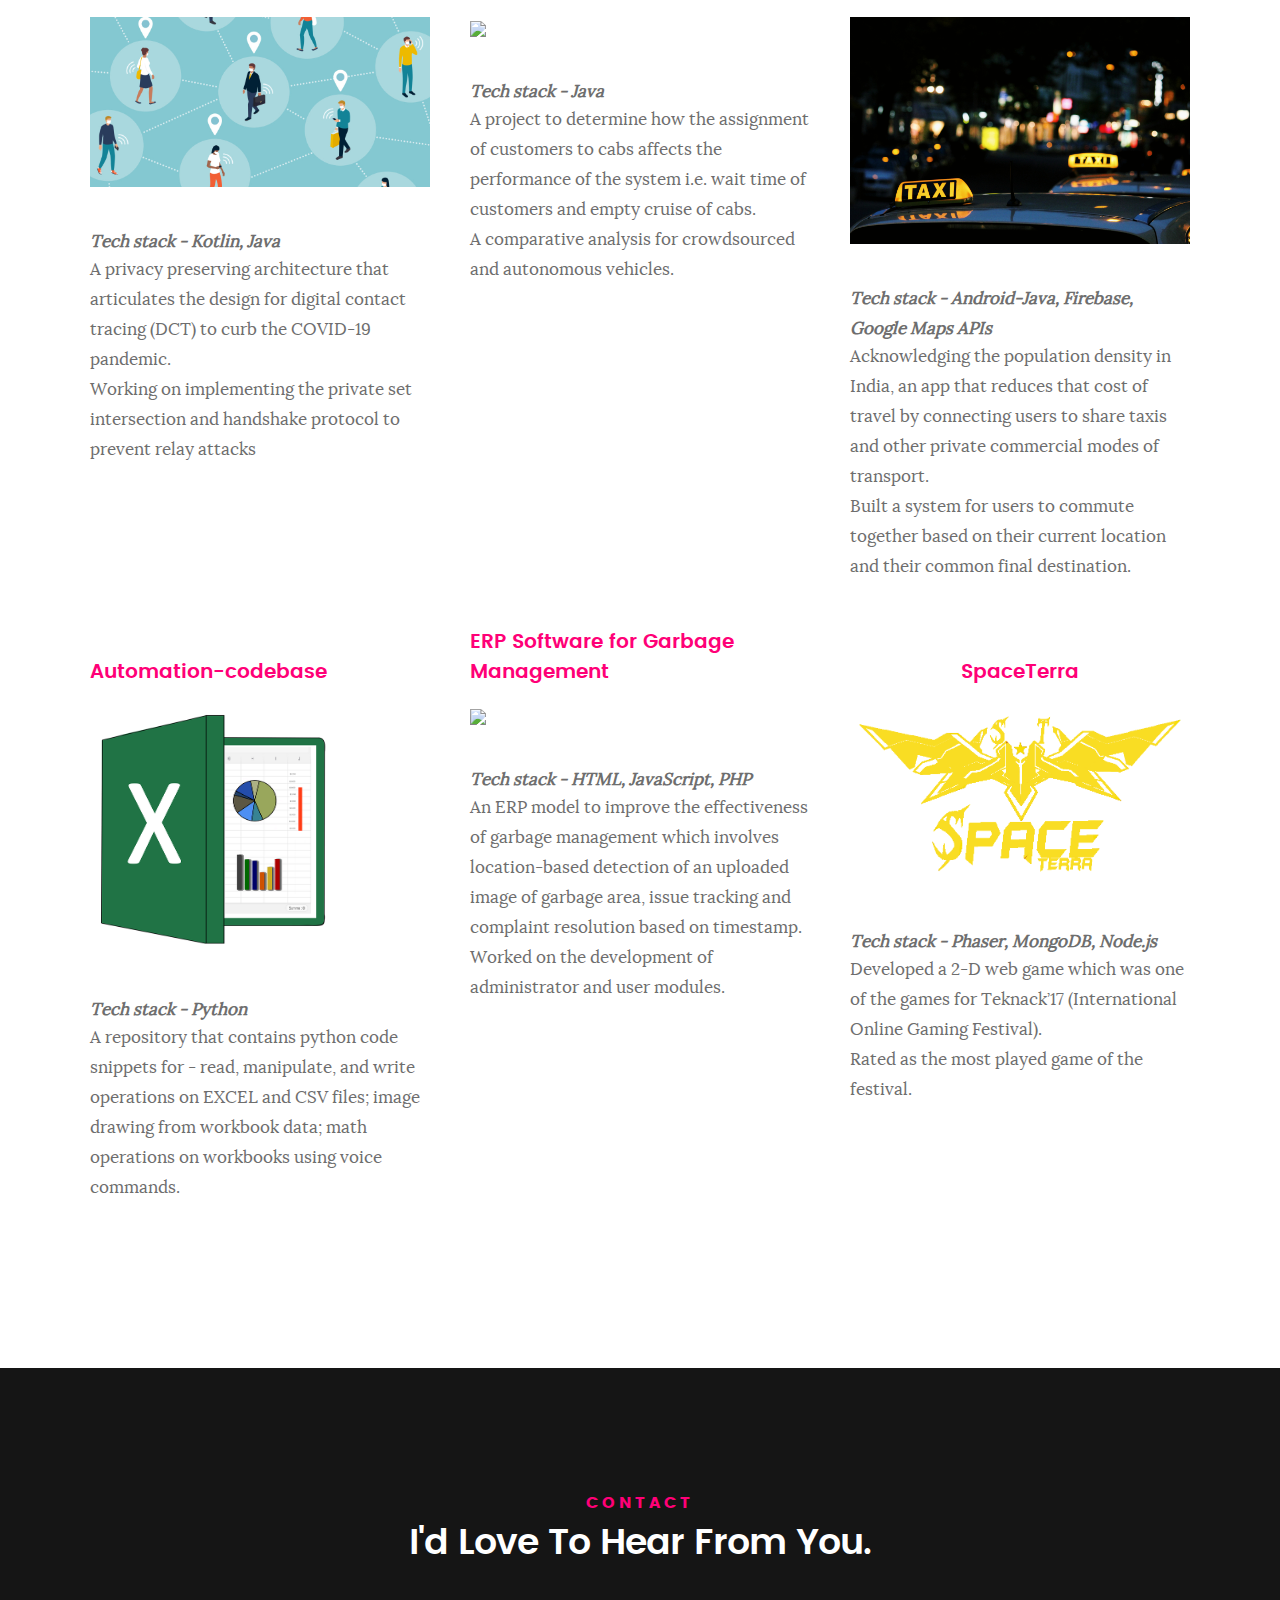
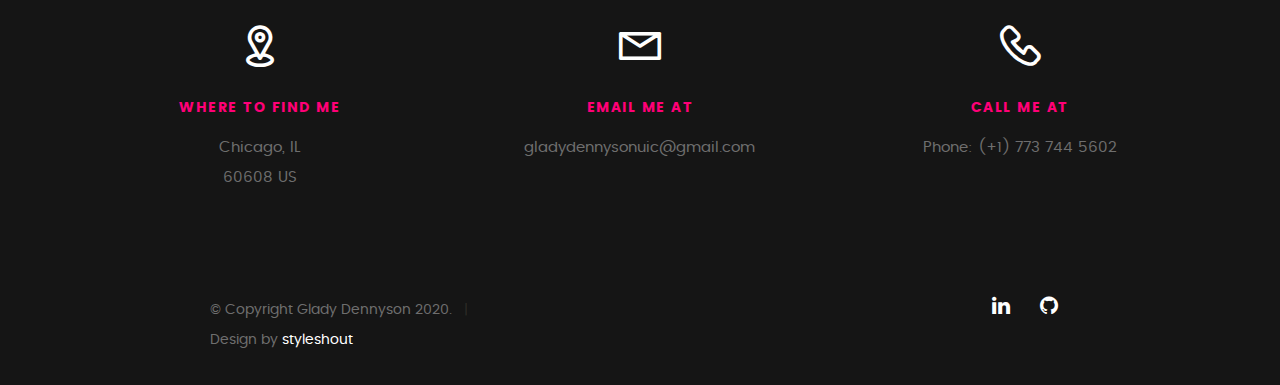
==== commit 522080fc: "Display pic changes-2" ====
--- a/index.html
+++ b/index.html
@@ -112,7 +112,7 @@
 
    			<div class="intro-info">
 				<div class="about-left">
-					<img class="img-fluid" src="images/1.jpg" alt="Profile Picture">
+					<img class="img-fluid" src="images/2.jpg" alt="Profile Picture">
 			</div>
    				<!-- <img src="images/pic.jpg" alt="Profile Picture"> -->
 
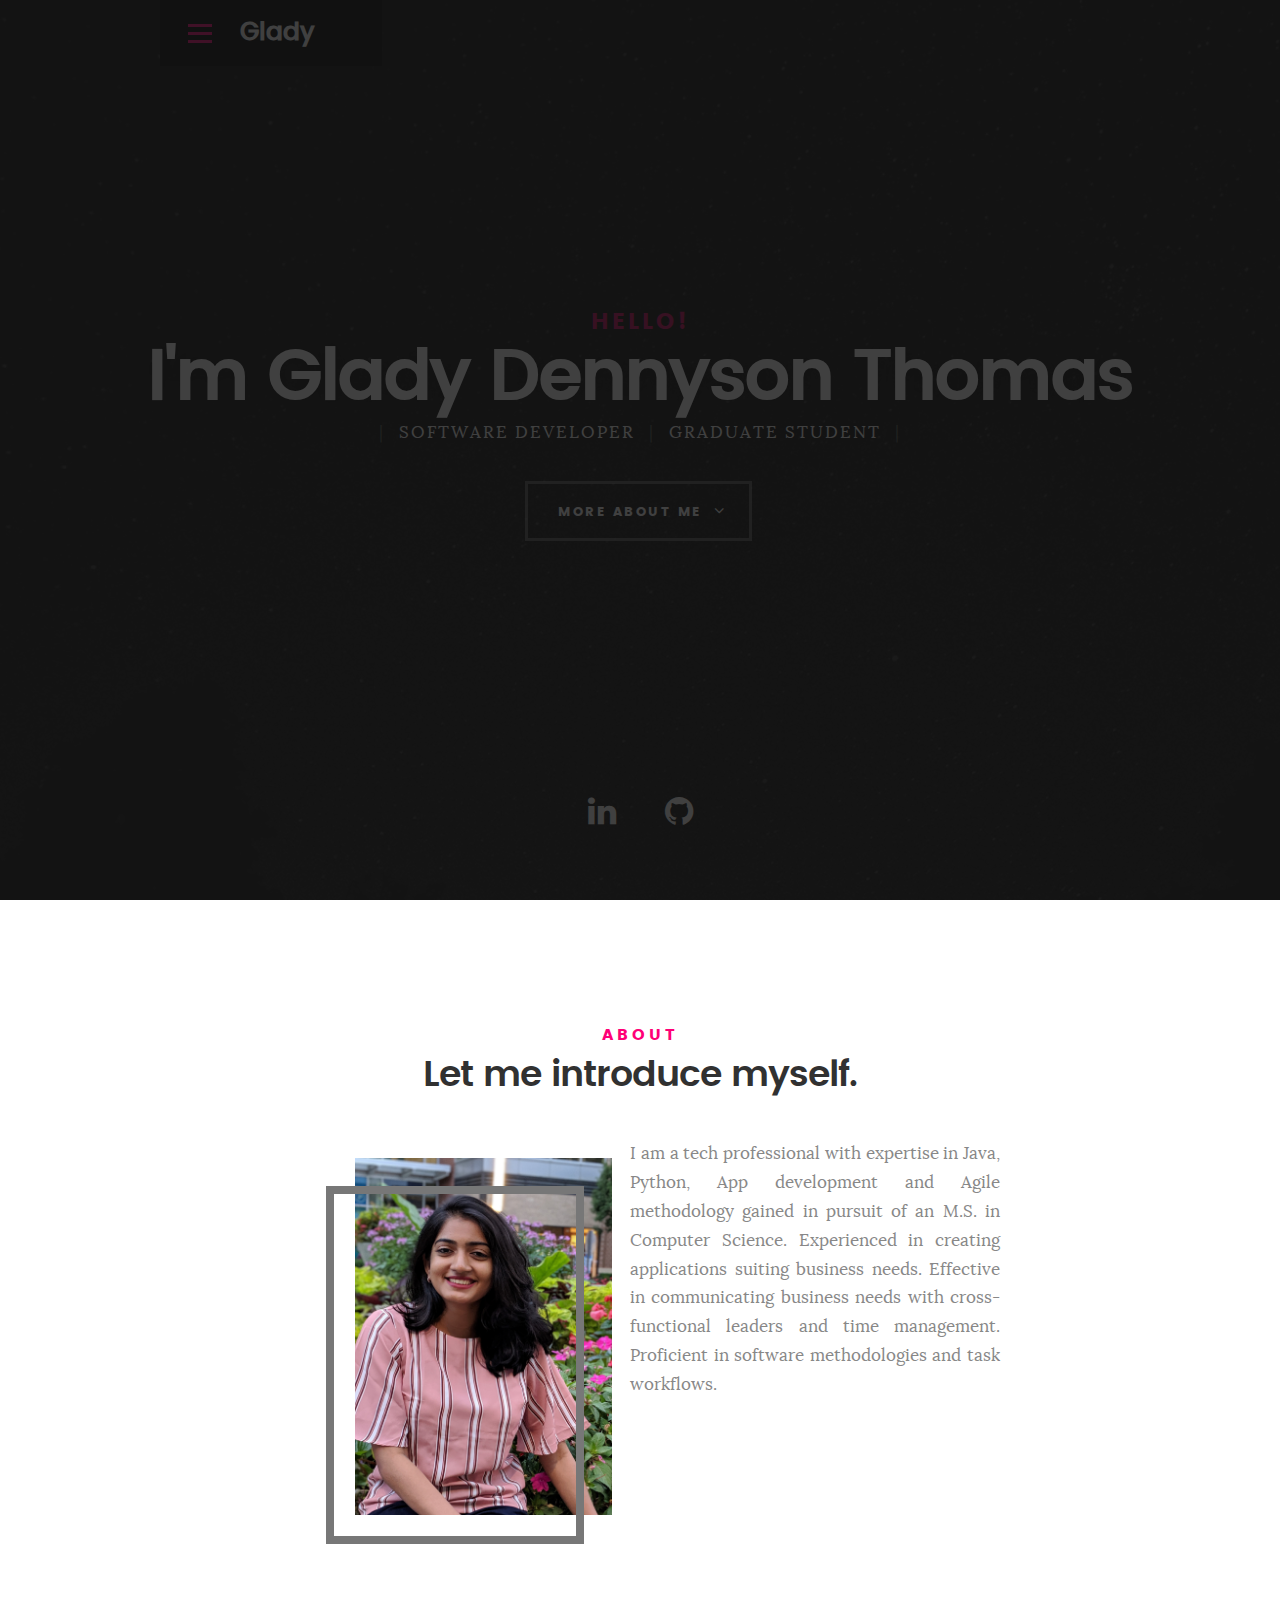
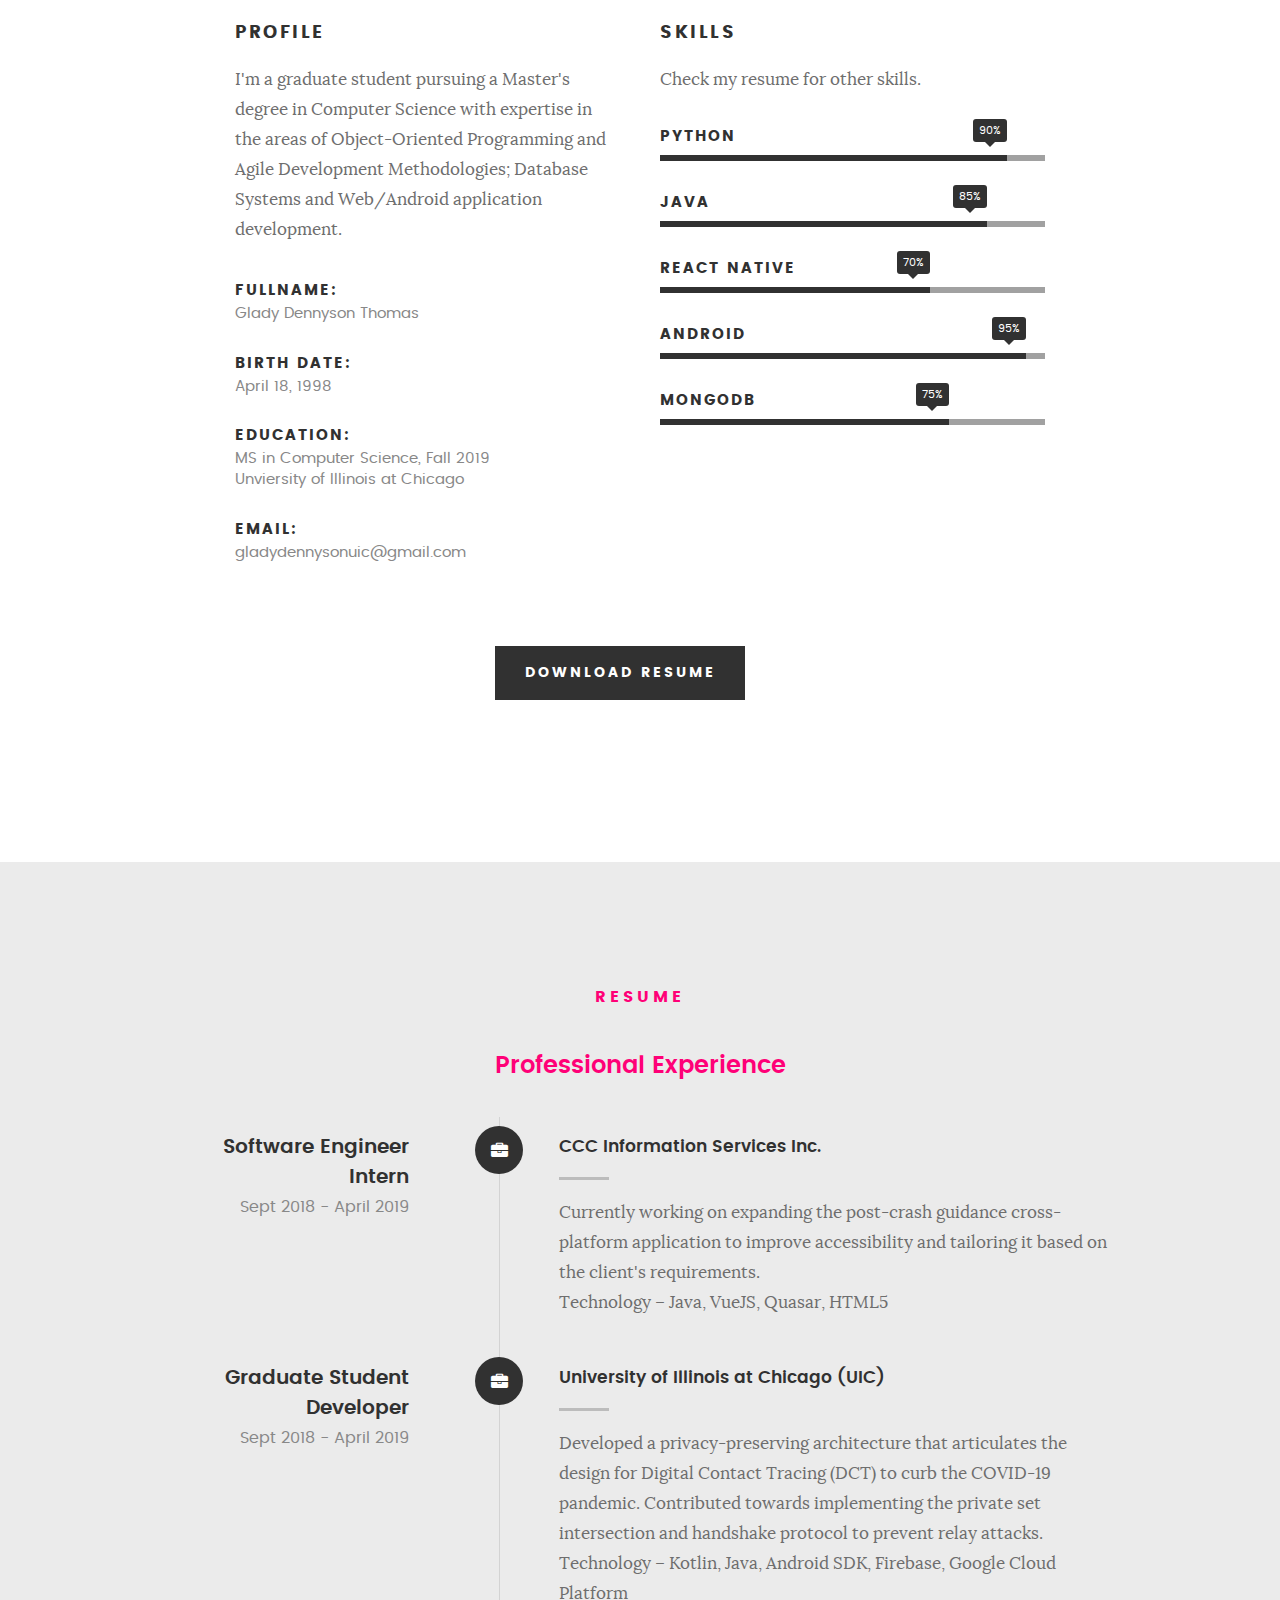
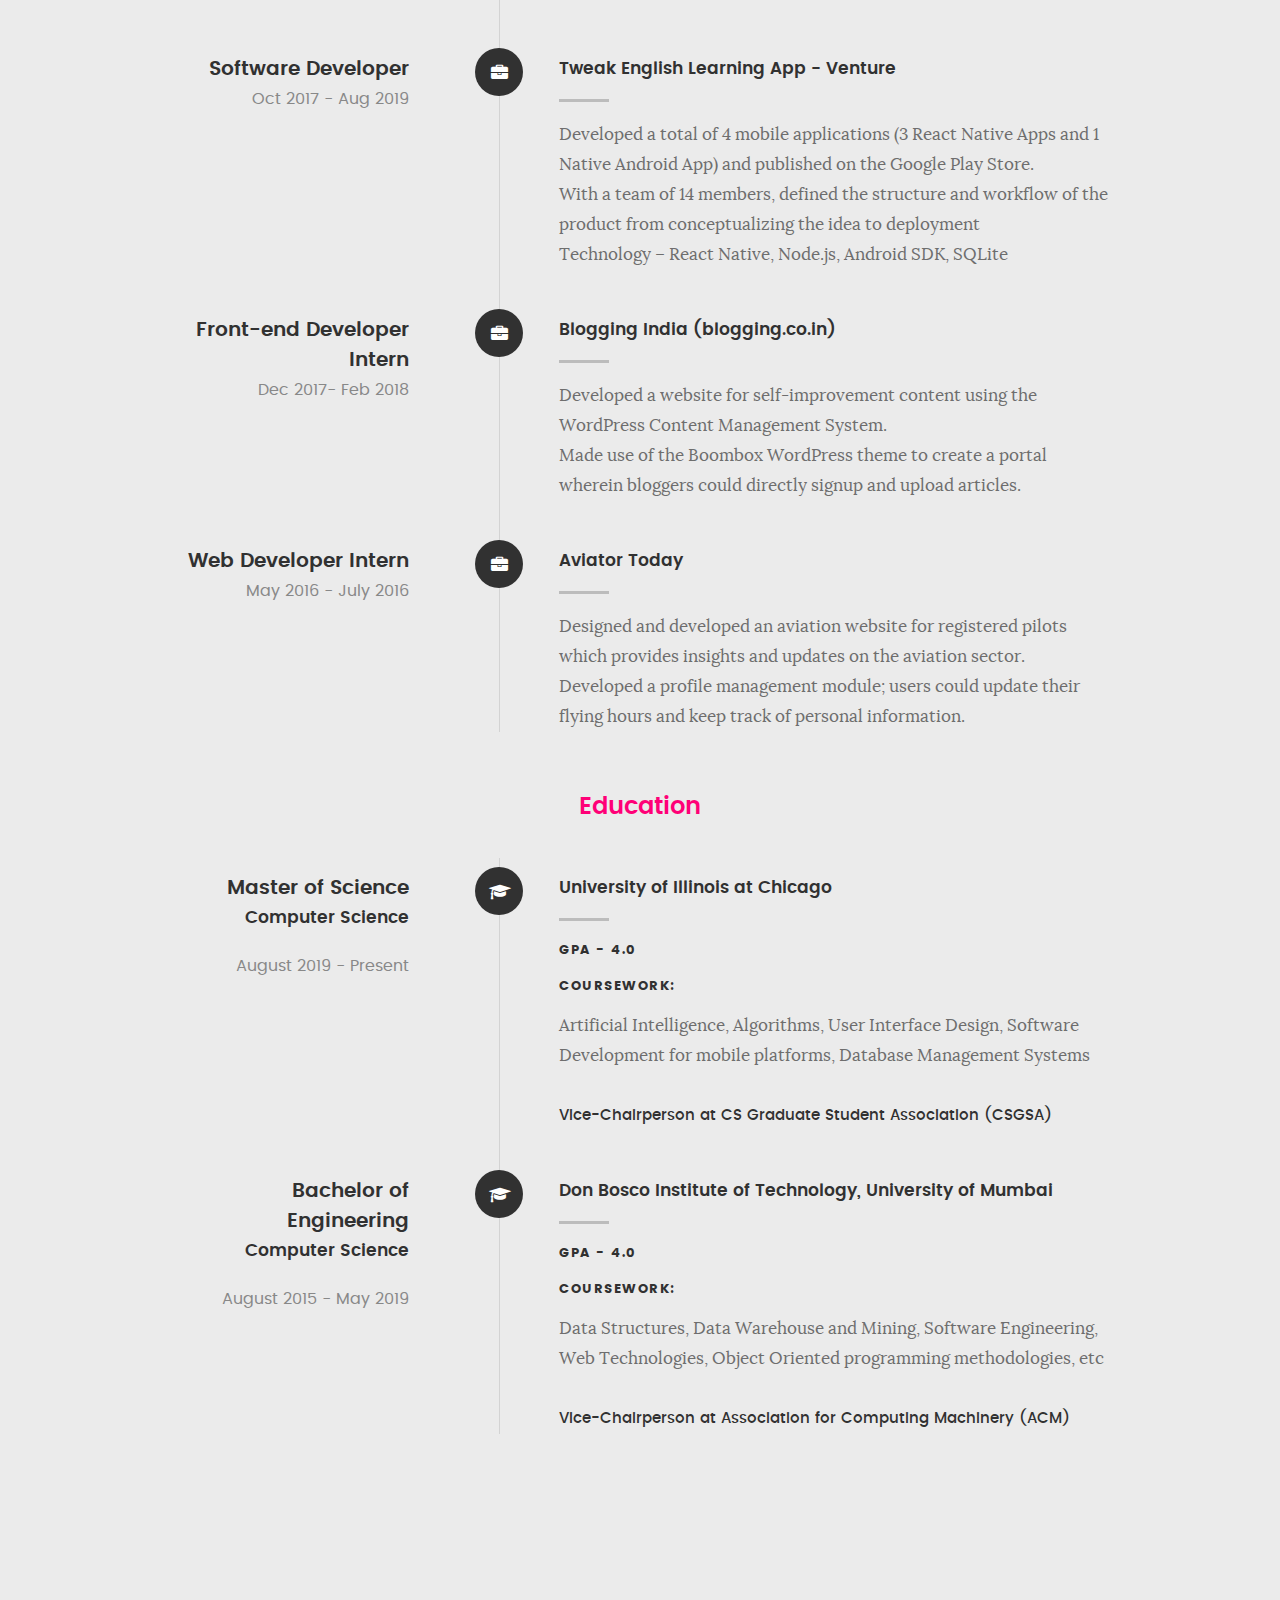
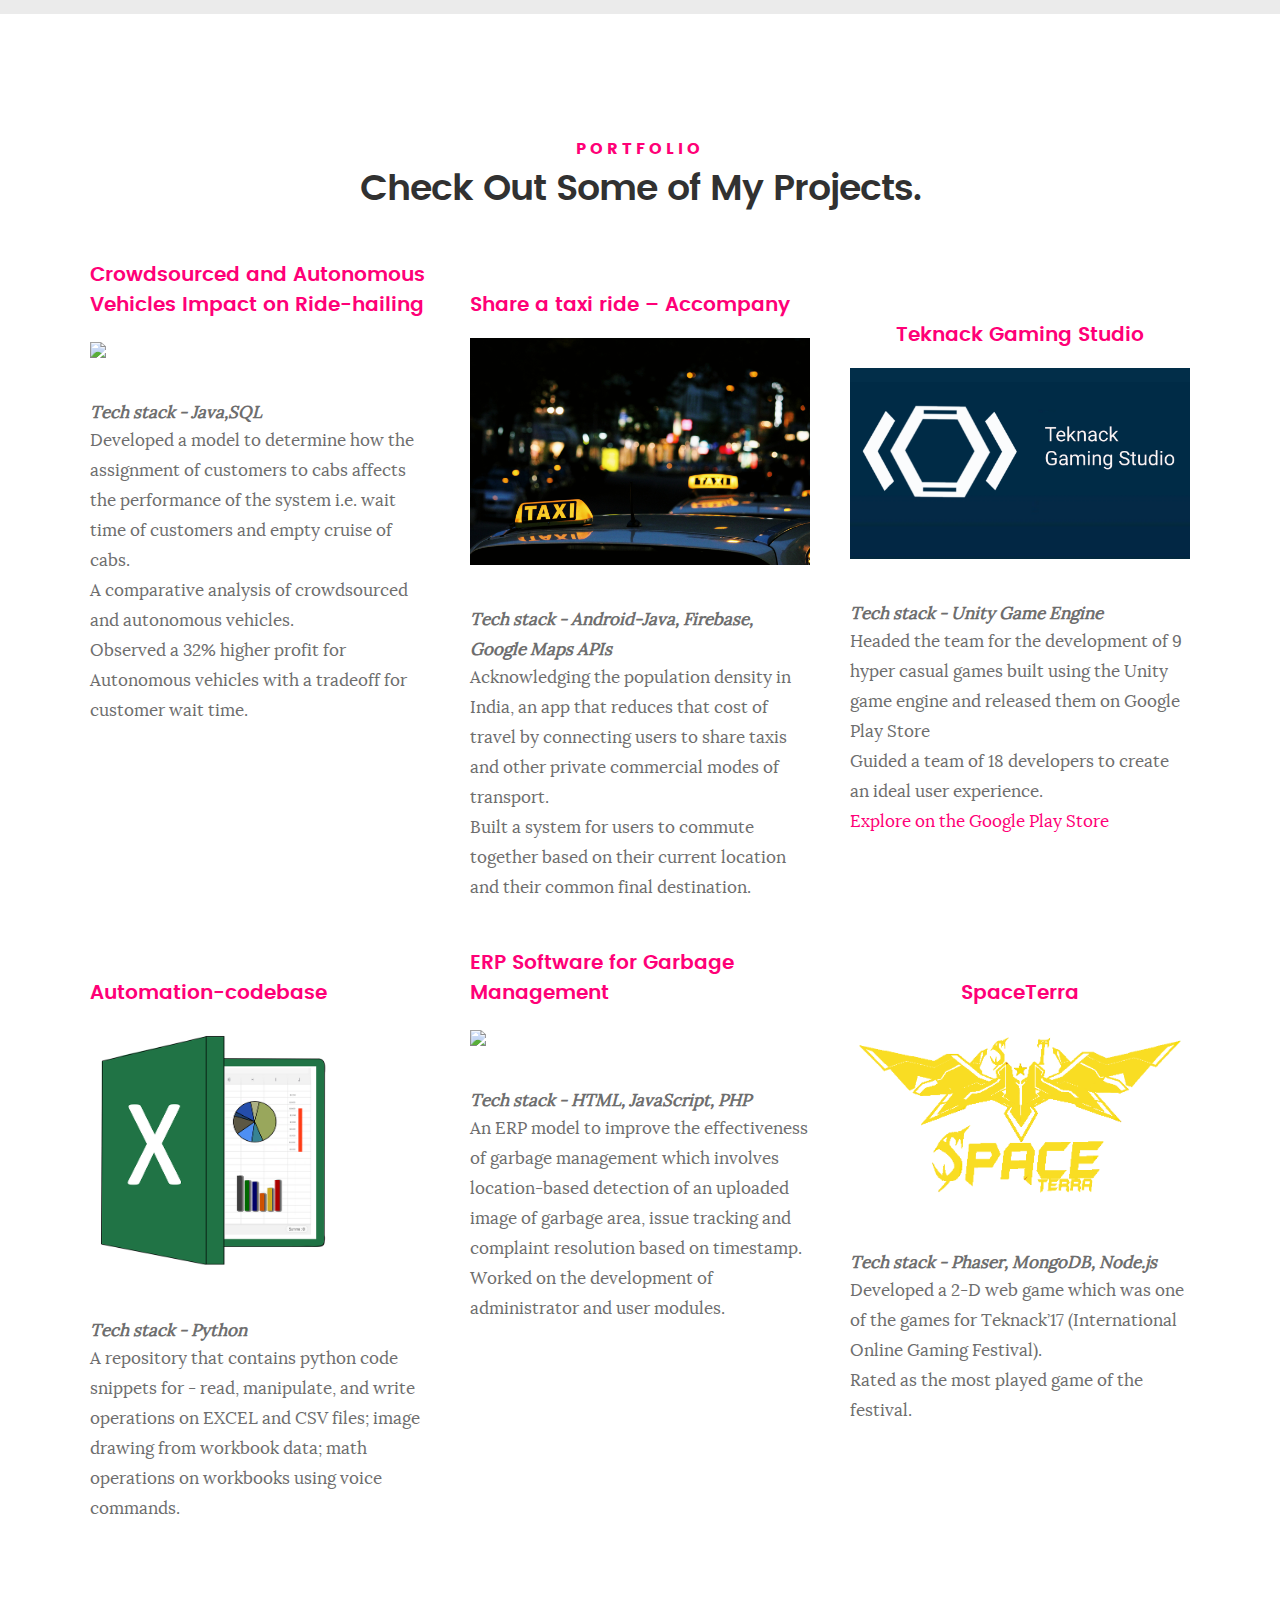
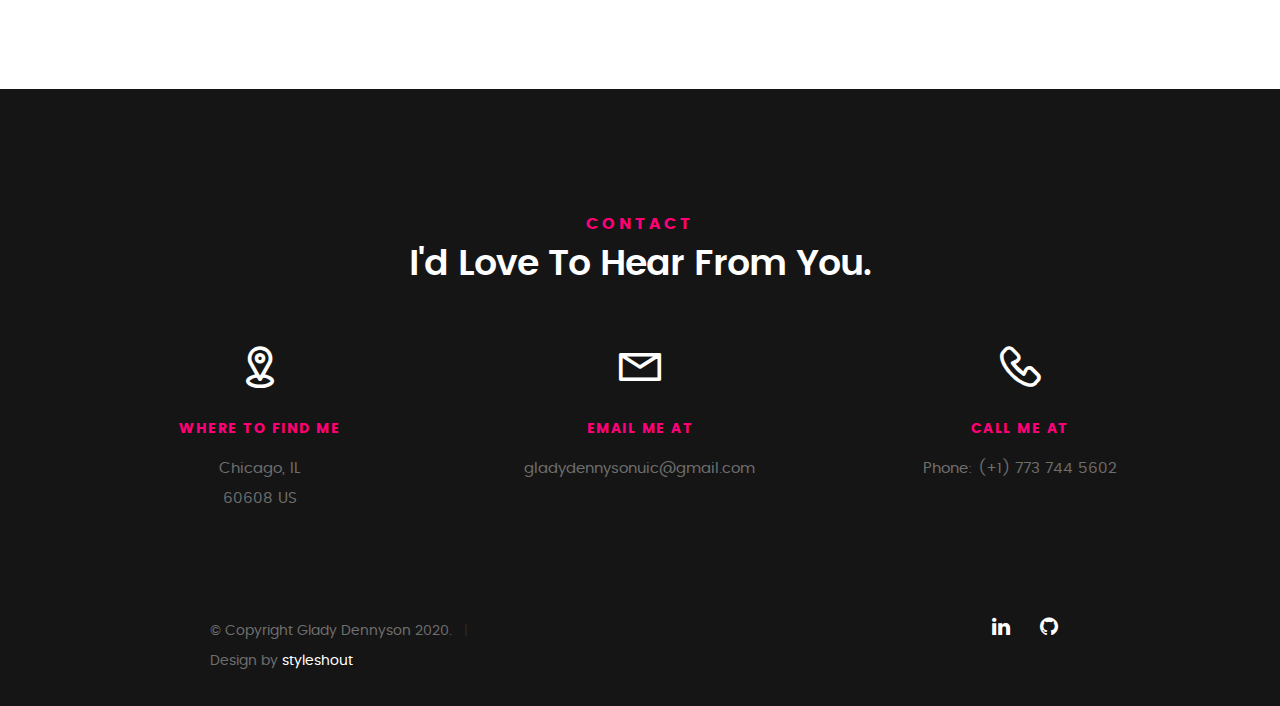
==== commit 4526bcdf: "Update v2" ====
--- a/index.html
+++ b/index.html
@@ -223,6 +223,47 @@
 
    			<div class="timeline-wrap">
 
+				
+				<div class="timeline-block">
+
+					<div class="timeline-ico">
+						<i class="fa fa-briefcase"></i>
+					</div>
+
+					<div class="timeline-header">
+						<h3>Software Engineer Intern</h3>
+						<p>Sept 2018 - April 2019</p>
+					</div>
+
+					<div class="timeline-content">
+						<h4>CCC Information Services Inc.</h4>
+						<p>Currently working on expanding the post-crash guidance cross-platform application to improve accessibility and tailoring it based on the client's requirements.<br>
+							Technology – Java, VueJS, Quasar, HTML5
+						 </p>
+					 </div>
+
+				</div> <!-- /timeline-block -->
+				<div class="timeline-block">
+
+					<div class="timeline-ico">
+						<i class="fa fa-briefcase"></i>
+					</div>
+
+					<div class="timeline-header">
+						<h3>Graduate Student Developer</h3>
+						<p>Sept 2018 - April 2019</p>
+					</div>
+
+					<div class="timeline-content">
+						<h4>University of Illinois at Chicago (UIC)</h4>
+						<p>Developed a privacy-preserving architecture that articulates the design for Digital Contact Tracing (DCT) to curb the COVID-19 pandemic. Contributed towards 
+							implementing the private set intersection and handshake protocol to prevent relay attacks.<br>
+							Technology – Kotlin, Java, Android SDK, Firebase, Google Cloud Platform</p>
+						 
+					 </div>
+
+				</div> <!-- /timeline-block -->
+
    				<div class="timeline-block">
 
 	   				<div class="timeline-ico"> 
@@ -237,31 +278,13 @@
 	   				<div class="timeline-content">
 	   					<h4>Tweak English Learning App - Venture</h4>
 						   <p>Developed a total of 4 mobile applications (3 React Native Apps and 1 Native Android App) and published on the Google Play Store.<br>
-							With a team of 14 members, defined the structure and workflow of the product from conceptualizing the idea to deployment
-							</p>
+							With a team of 14 members, defined the structure and workflow of the product from conceptualizing the idea to deployment<br>
+							Technology – React Native, Node.js, Android SDK, SQLite
+						</p>
 	   				</div>
 
 	   			</div> <!-- /timeline-block -->
 
-	   			<div class="timeline-block">
-
-	   				<div class="timeline-ico">
-	   					<i class="fa fa-briefcase"></i>
-	   				</div>
-
-	   				<div class="timeline-header">
-	   					<h3>Creative Director</h3>
-	   					<p>Sept 2018 - April 2019</p>
-	   				</div>
-
-	   				<div class="timeline-content">
-	   					<h4>Teknack Gaming Studio - Venture</h4>
-						   <p>Headed the team for the development of hyper-casual games with Unity Game Engine and deployed the games on the Google Play Store.<br>
-							Worked closely with a team of 18 developers to create an ideal user experience.
-							</p>
-						</div>
-
-	   			</div> <!-- /timeline-block -->
 
 	   			<div class="timeline-block">
 
@@ -390,34 +413,23 @@
    	</div> <!-- /section-intro--> 
 
 	   <div class="row half-bottom">
-
+	
 		<div class="col-four tab-full">
 	
-			<h3 style="color: #FF0077;">
-				Privacy Preserving Secure Contact Tracing </h3>
-	
-			<p><img src="images/portfolio/projects/contact_tracing.jpg"></p>
-			<p class="tech">Tech stack - Kotlin, Java</p>
-			<p style="color: #6E6E6E;">A privacy preserving architecture that articulates the design for digital contact tracing (DCT) to curb the COVID-19 pandemic.<br>
-				Working on implementing the private set intersection and handshake protocol to prevent relay attacks
-				</p>
+			<h3 style="color: #FF0077">
+				Crowdsourced and Autonomous Vehicles Impact on Ride-hailing</h3>
+	
+			<p><img src="images/portfolio/projects/avimpact.jpg"></p>
+			<p class="tech">Tech stack - Java,SQL</p>
+			<p style="color: #6E6E6E;">Developed a model to determine how the assignment of customers to cabs affects the performance of the system i.e. wait time of customers and empty cruise of cabs. <br>
+				A comparative analysis of crowdsourced and autonomous vehicles.<br>
+				Observed a 32% higher profit for Autonomous vehicles with a tradeoff for customer wait time.</p>
 		</div>
 	
 		<div class="col-four tab-full">
 	
-			<h3 style="color: #FF0077;">
-				Autonomous Vehicles Impact on Ride-hailing (Big Data Analysis)</h3>
-	
-			<p><img src="images/portfolio/projects/avimpact.jpg"></p>
-			<p class="tech">Tech stack - Java</p>
-			<p style="color: #6E6E6E;">A project to determine how the assignment of customers to cabs affects the performance of the system i.e. wait time of customers and empty cruise of cabs.
-				<br>A comparative analysis for crowdsourced and autonomous vehicles.</p>
-		</div>
-	
-		<div class="col-four tab-full">
-	
-			<h3 style="color: #FF0077; text-align: center;">
-				<br>Accompany<br></h3>
+			<h3 style="color: #FF0077">
+				<br>Share a taxi ride – Accompany<br></h3>
 	
 			<p><img src="images/portfolio/projects/accompany.jpg"></p>
 			<p class="tech">Tech stack - Android-Java, Firebase, Google Maps APIs</p>
@@ -425,6 +437,21 @@
 				<br> Built a system for users to commute together based on their current location and their common final destination.
 				</p>
 		</div>
+
+		<div class="col-four tab-full">
+			<br>
+			<br>
+			<h3 style="color: #FF0077; text-align: center;">
+				Teknack Gaming Studio <br></h3>
+	
+			<p><img src="images/portfolio/projects/teknack2.jpg"></p>
+			<p class="tech">Tech stack - Unity Game Engine</p>
+			<p style="color: #6E6E6E;">Headed the team for the development of 9 hyper casual games built using the Unity game engine and released them on Google Play Store<br>
+				Guided a team of 18 developers to create an ideal user experience.<br>
+			<a href="https://play.google.com/store/apps/dev?id=7893964906406792543&hl=en_US" style="color:#FF0077 ;">Explore on the Google Play Store</a></p>
+		
+		</div>
+
 	   </div>
 	   <div class="row half-bottom">
 
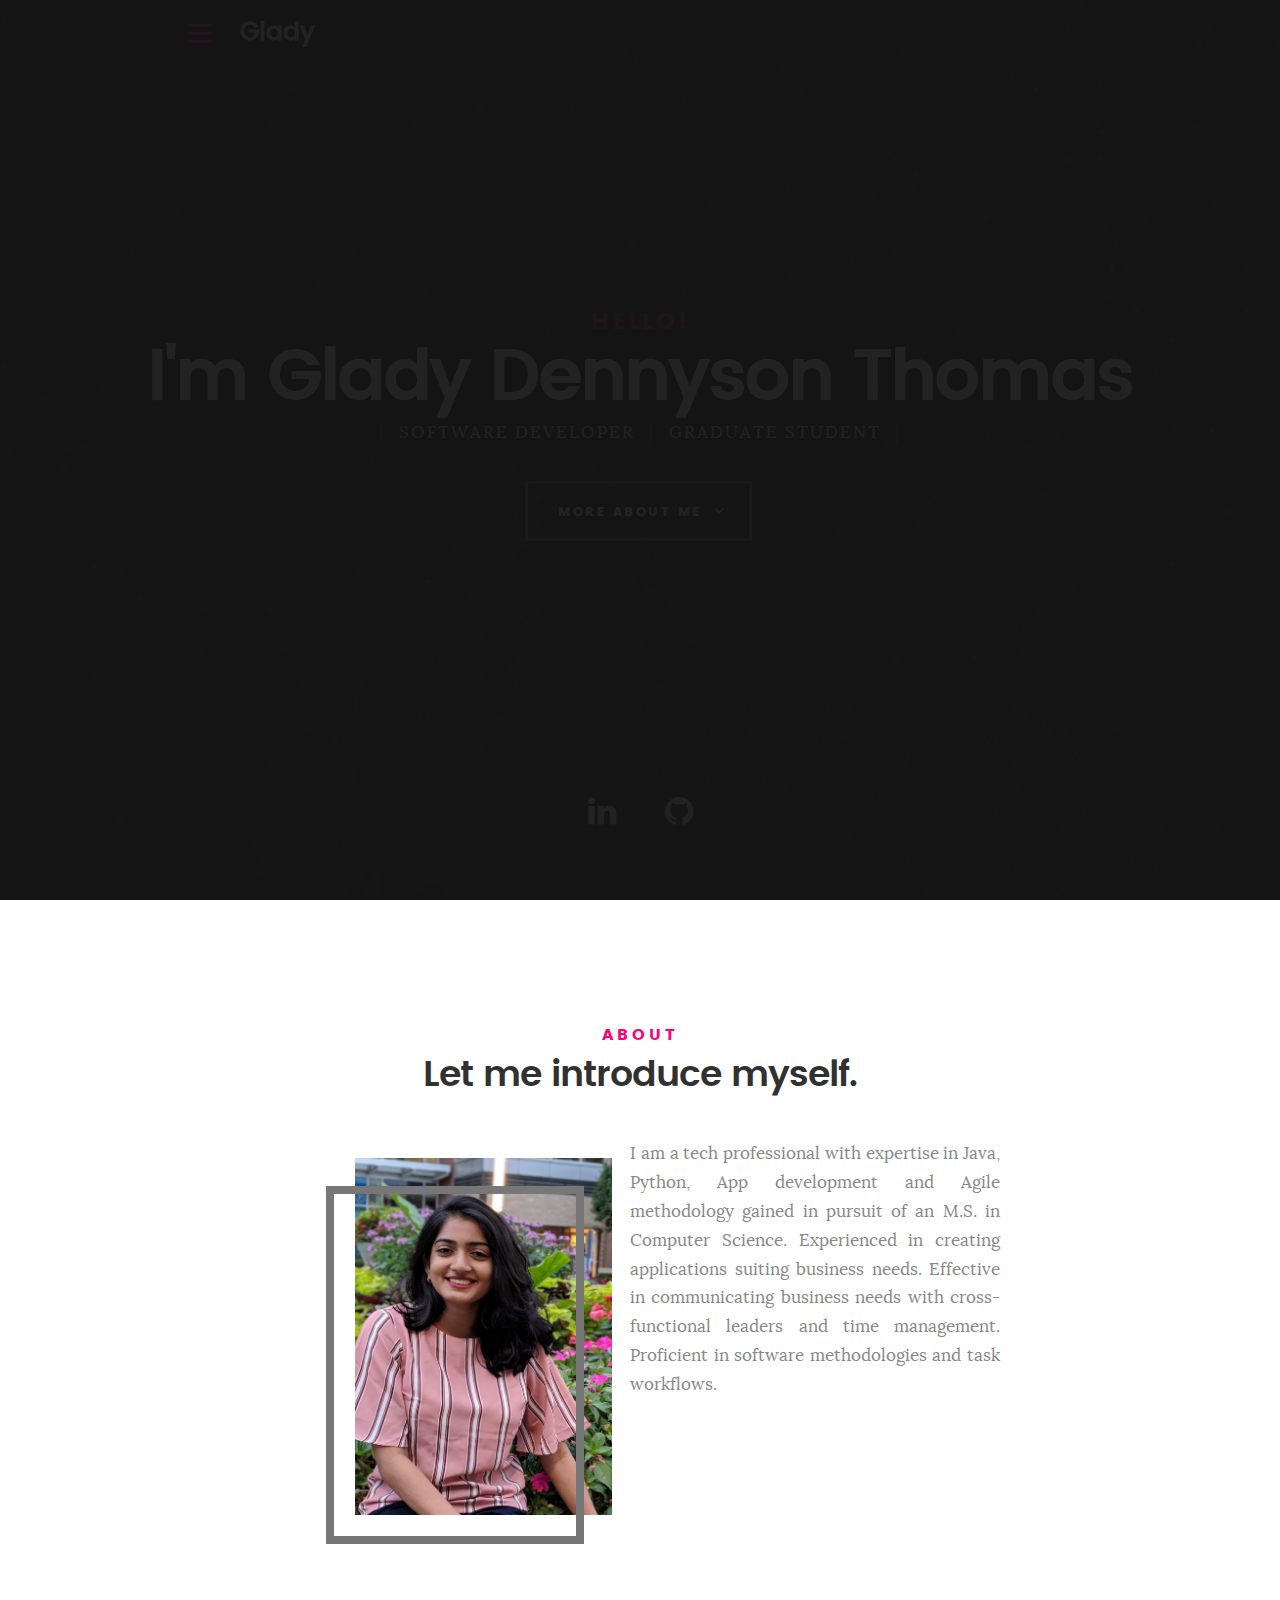
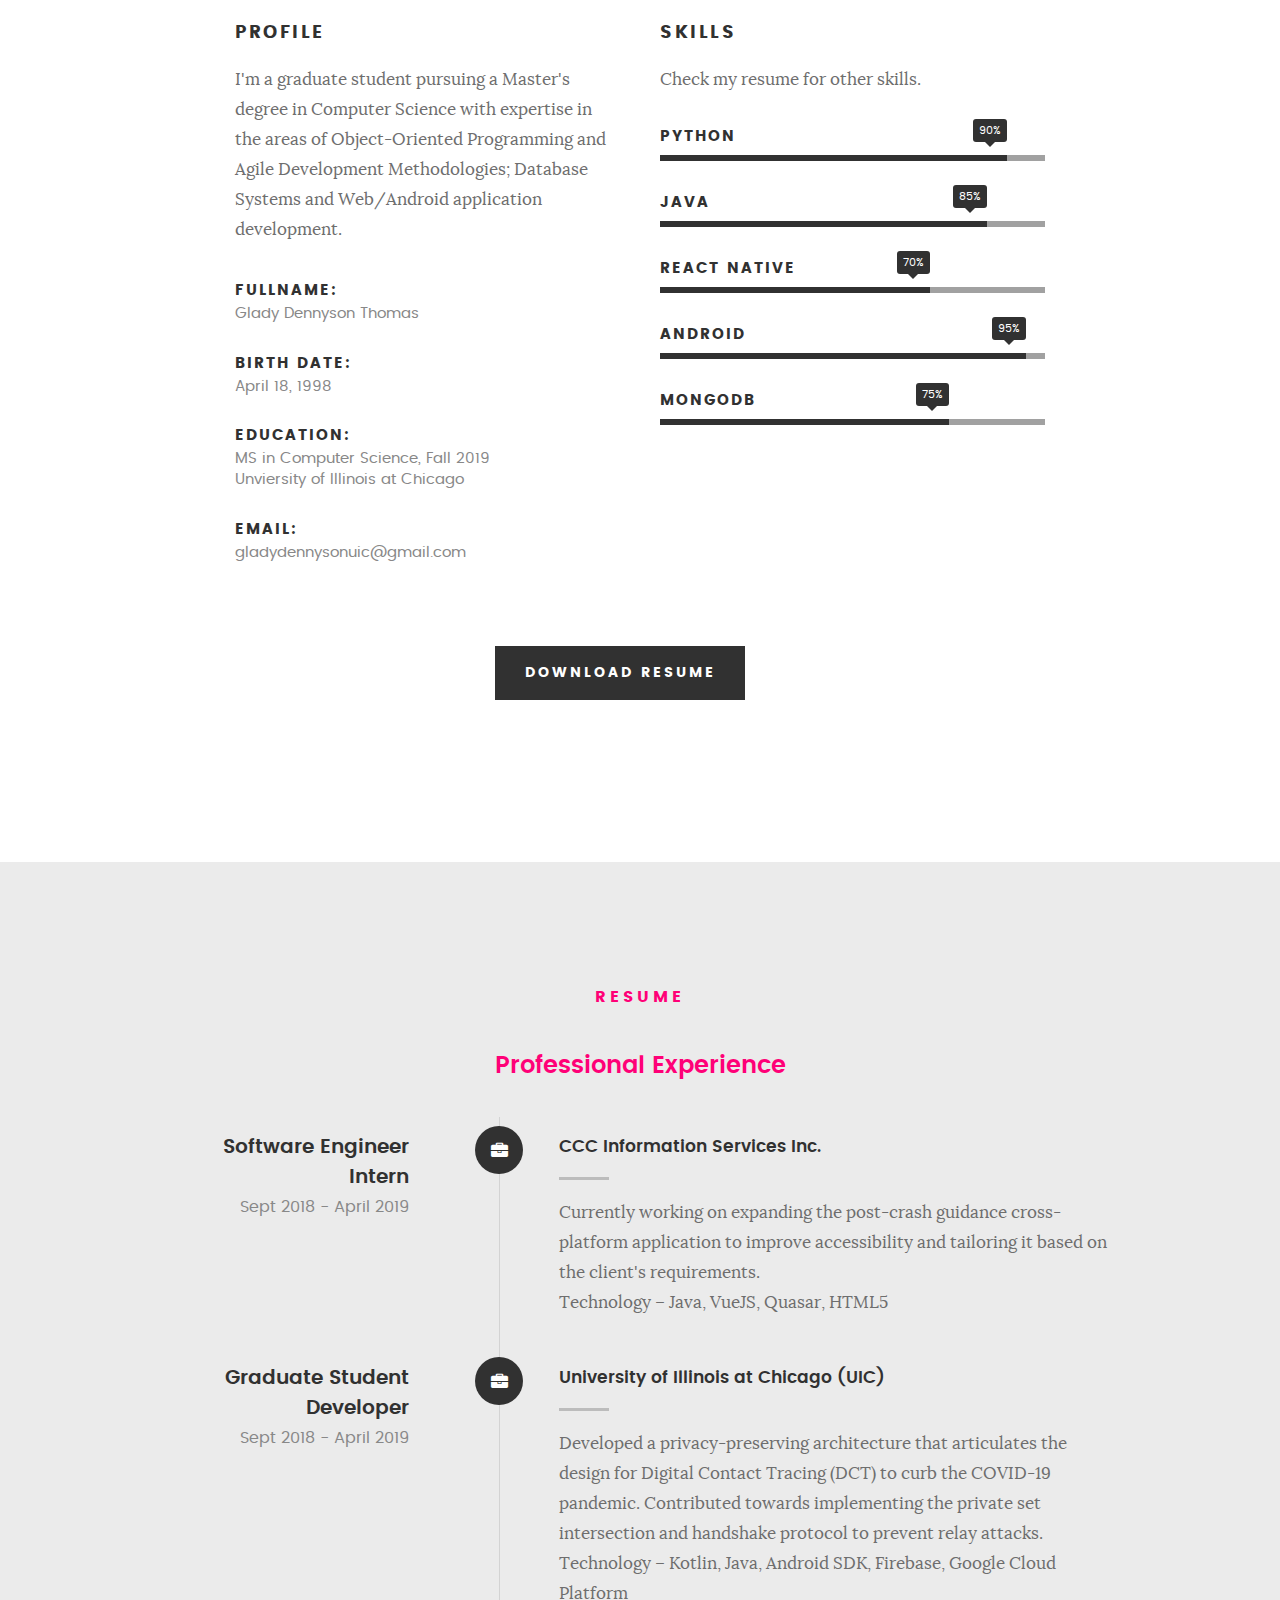
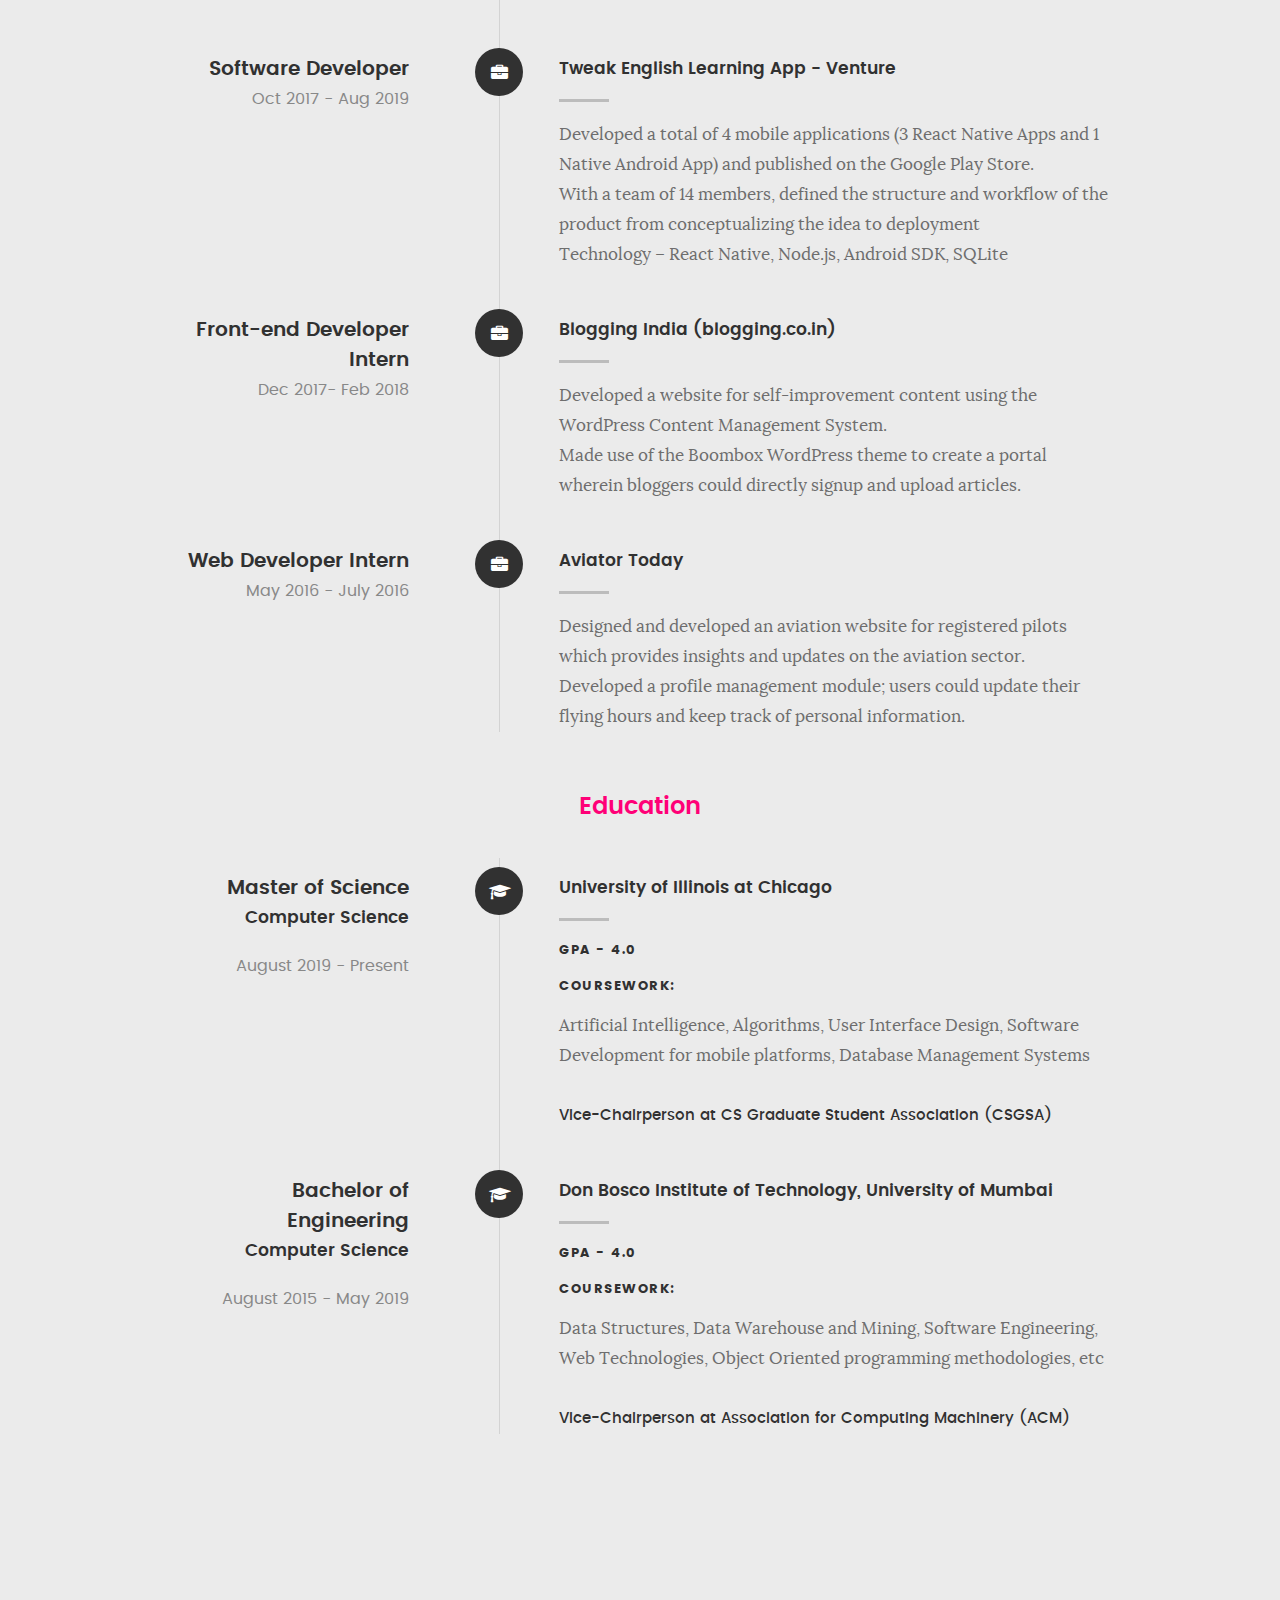
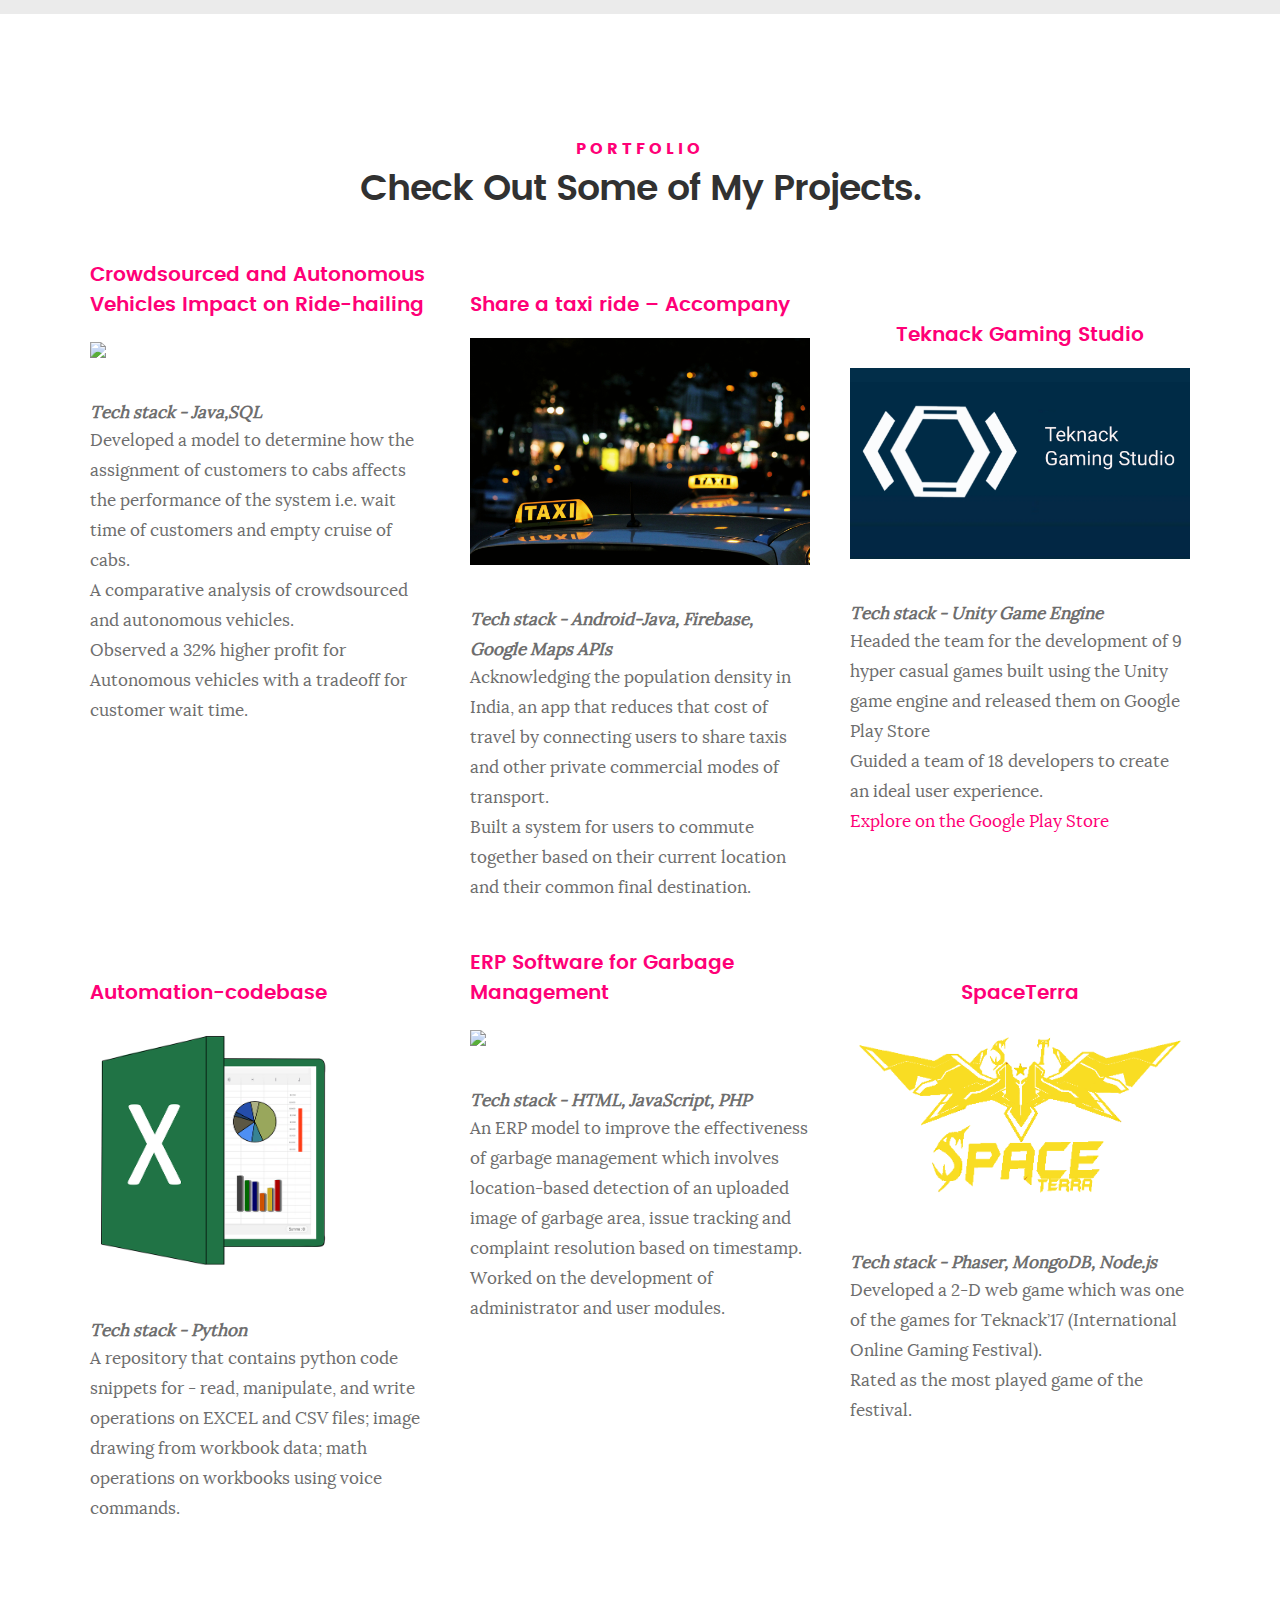
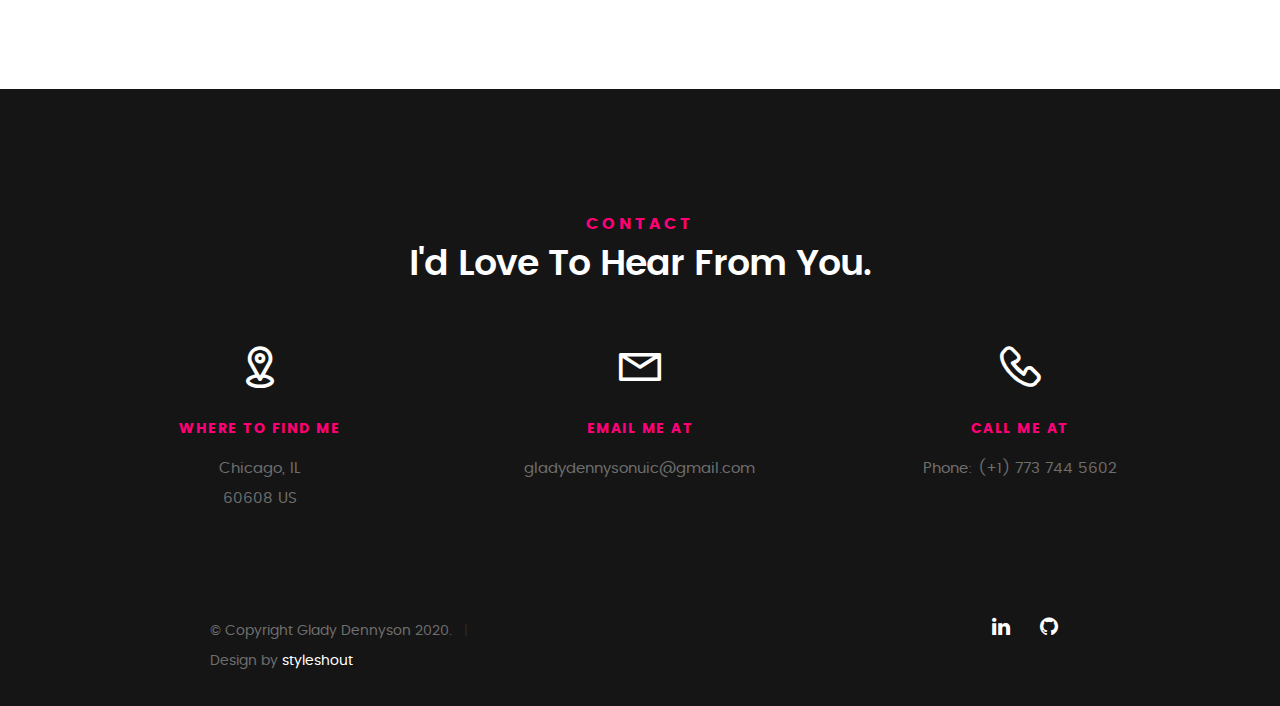
==== commit 5118abe4: "Update v2-1.1" ====
--- a/index.html
+++ b/index.html
@@ -189,7 +189,7 @@
 
    	<div class="row button-section">
    		<div class="col-twelve">
-   			<a href="https://drive.google.com/file/d/1qtw0zCN1zbI3OkGm4zArx-Y45l7MkaWa/view?usp=sharing" title="Download Resume" class="button button-primary">Download Resume</a>
+   			<a href="https://drive.google.com/file/d/1aBFIcs5NoSuyWE9lgIqCR6If_bLg3iXN/view" target="_blank" title="Download Resume" class="button button-primary">Download Resume</a>
    		</div>   		
    	</div>
 
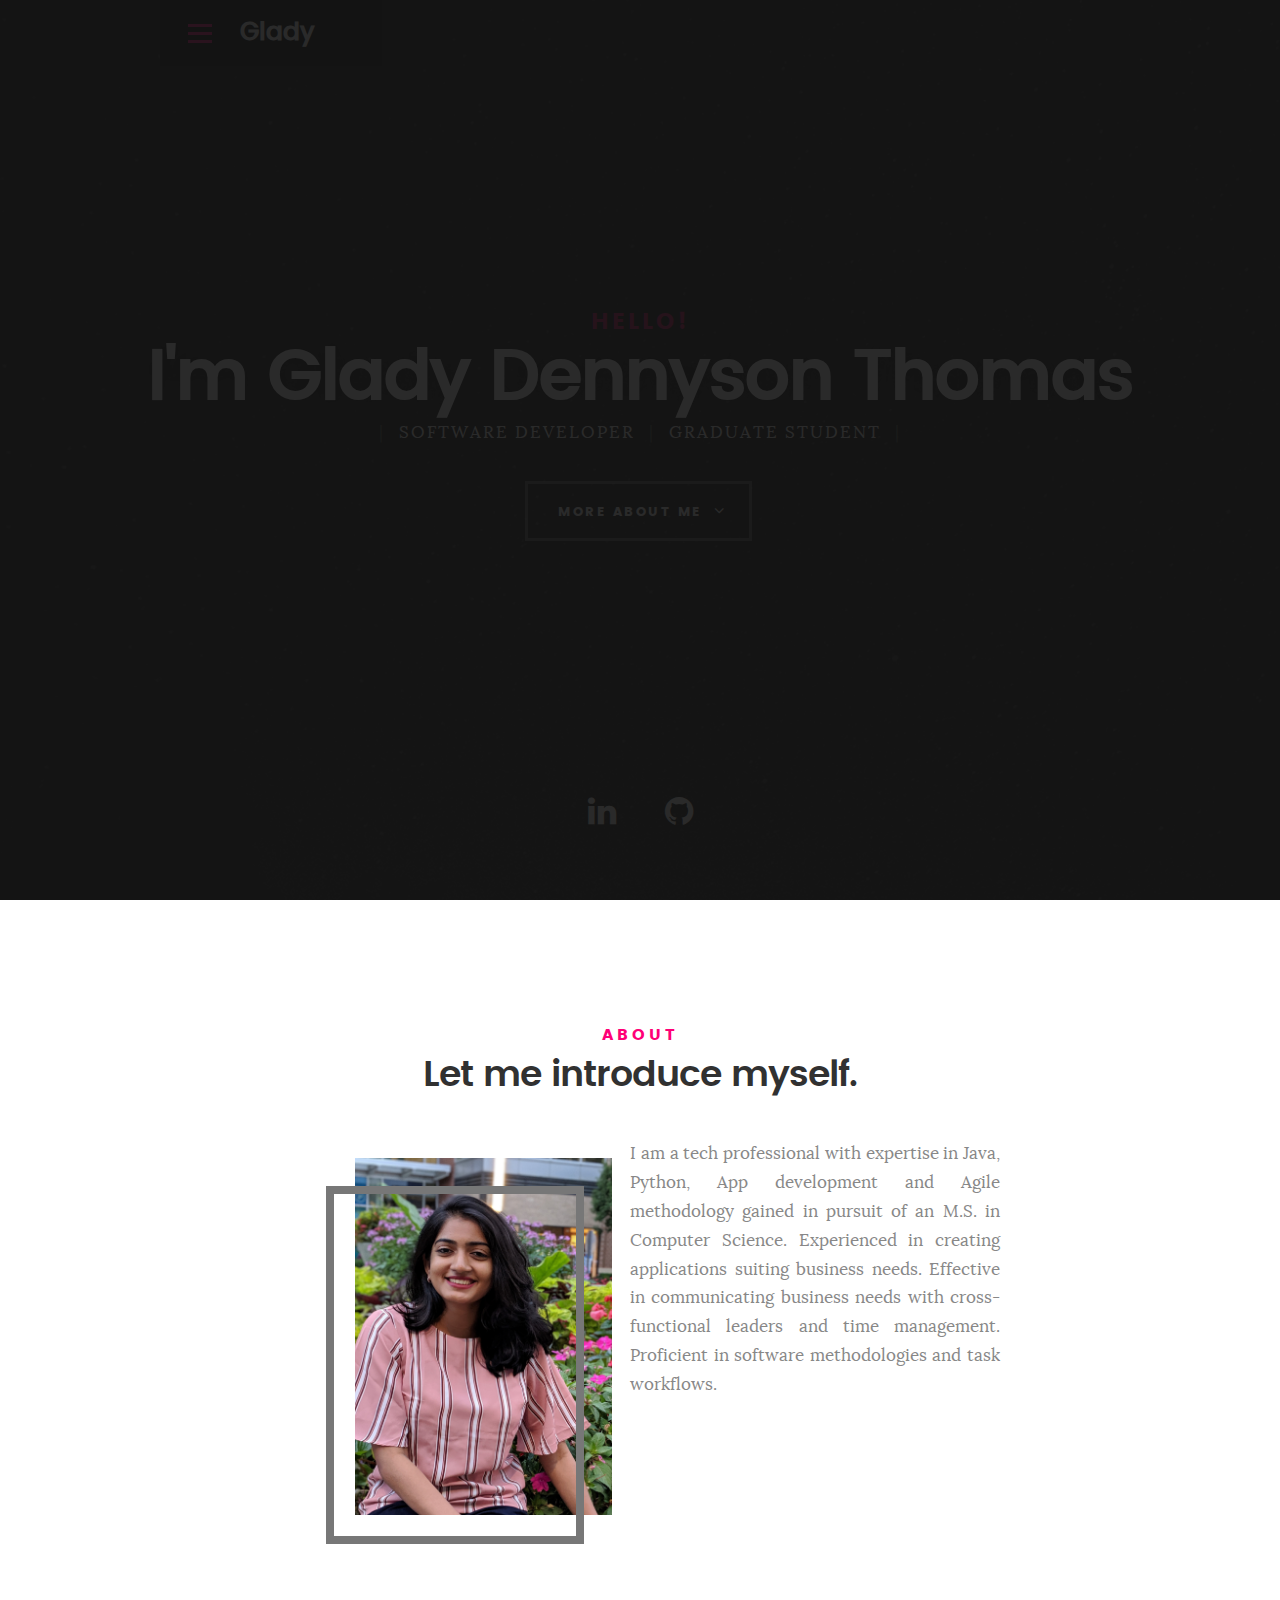
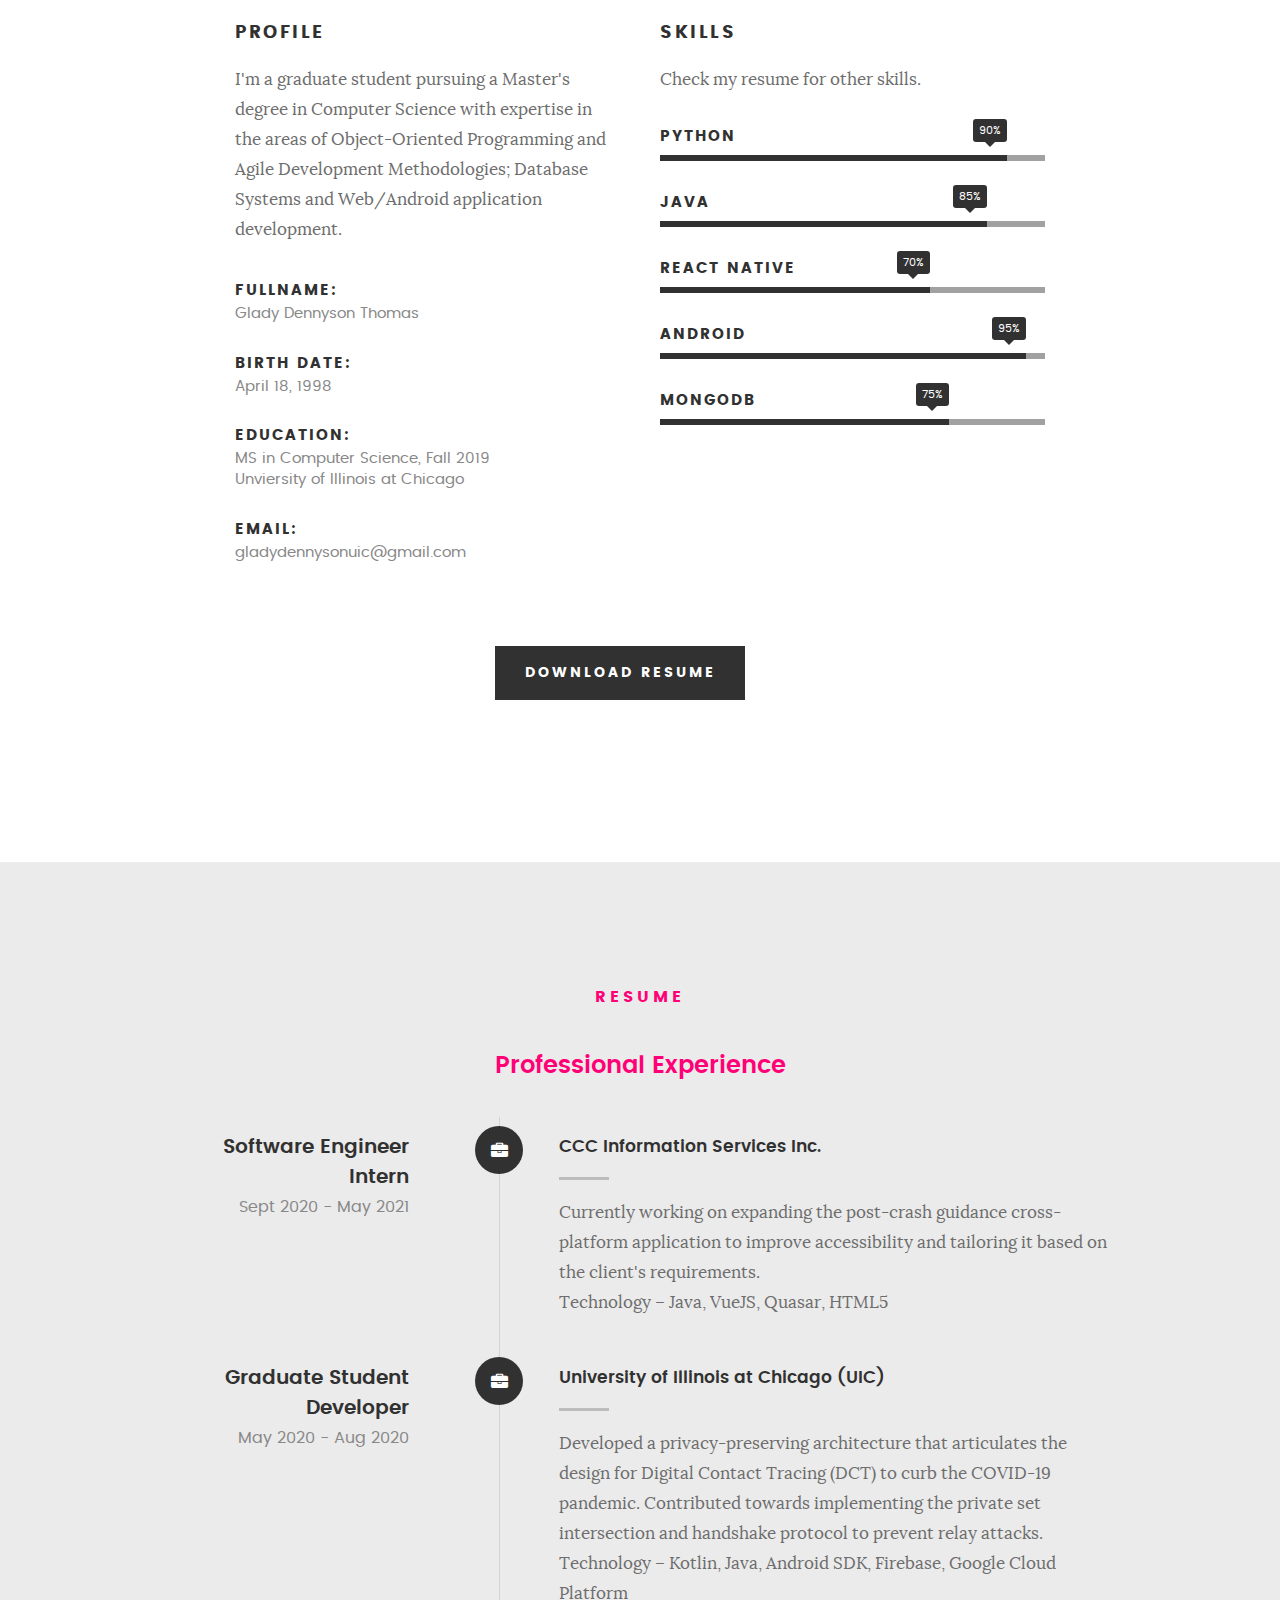
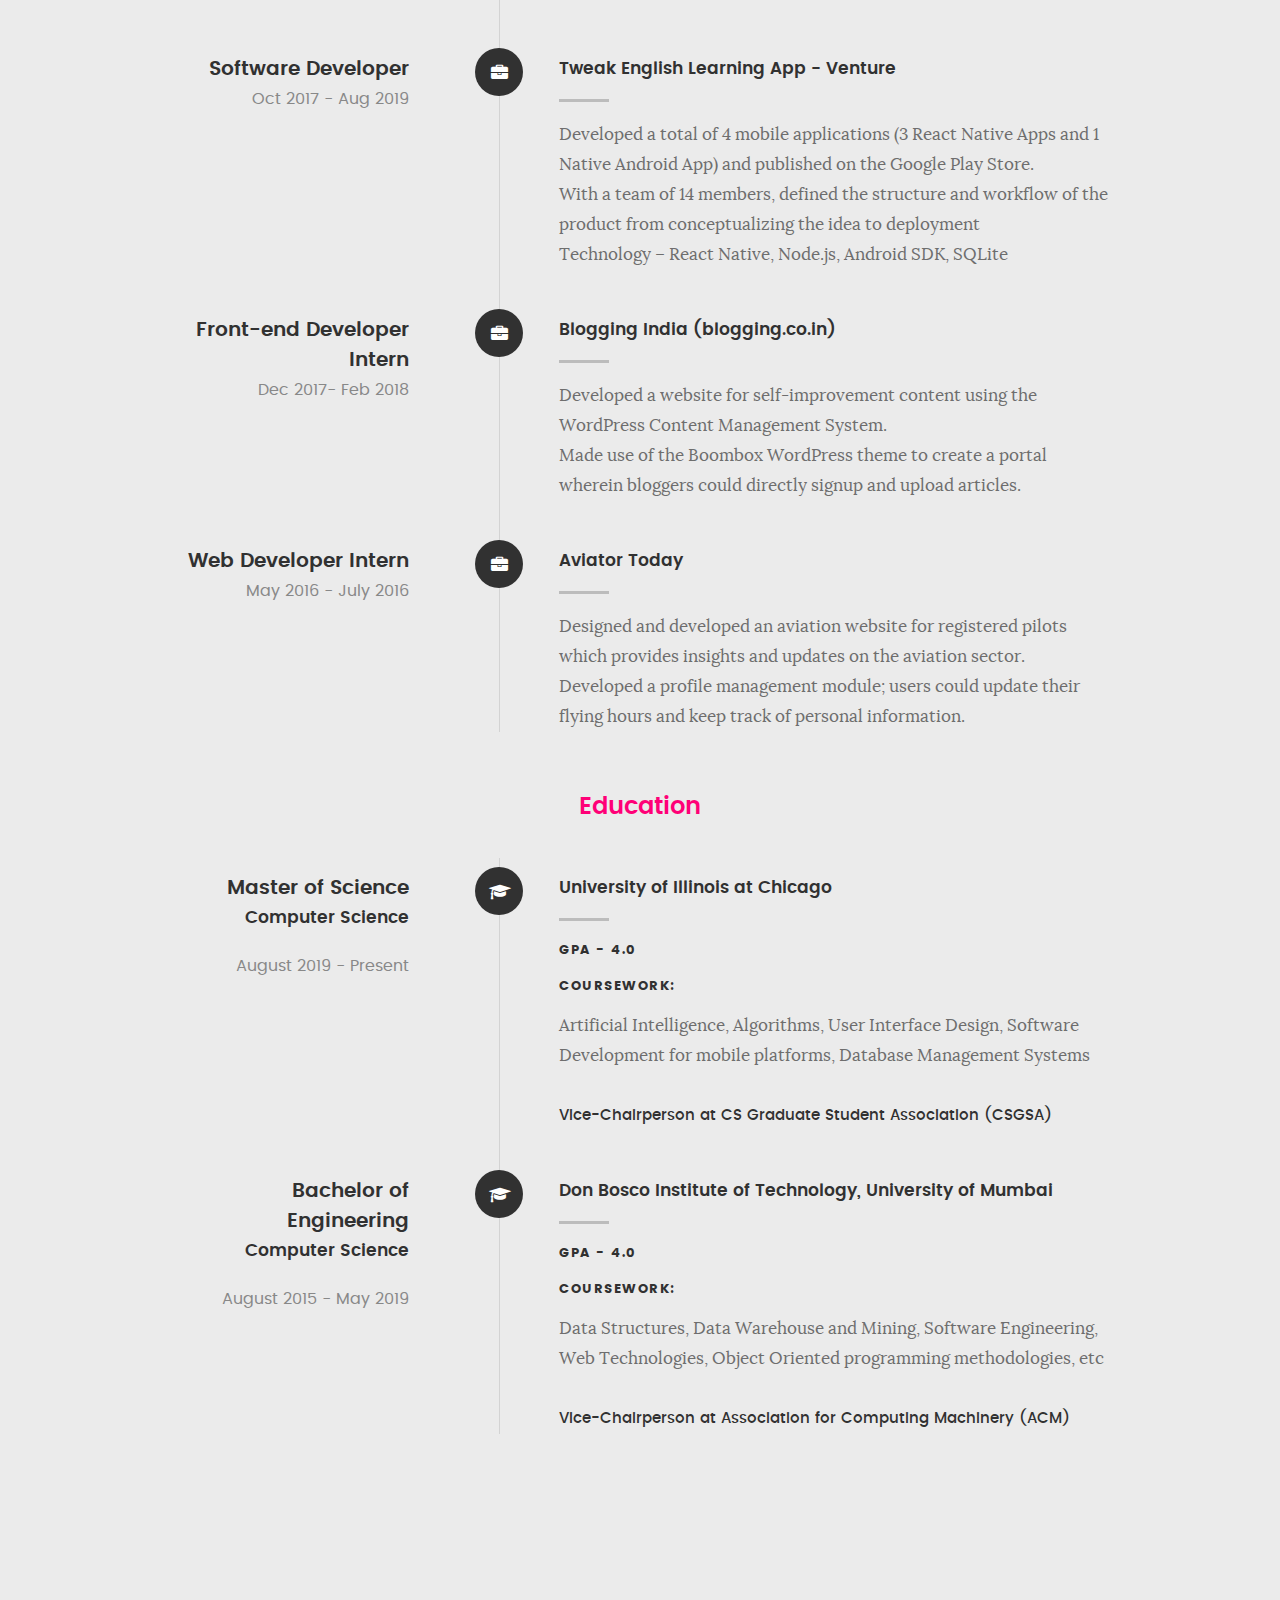
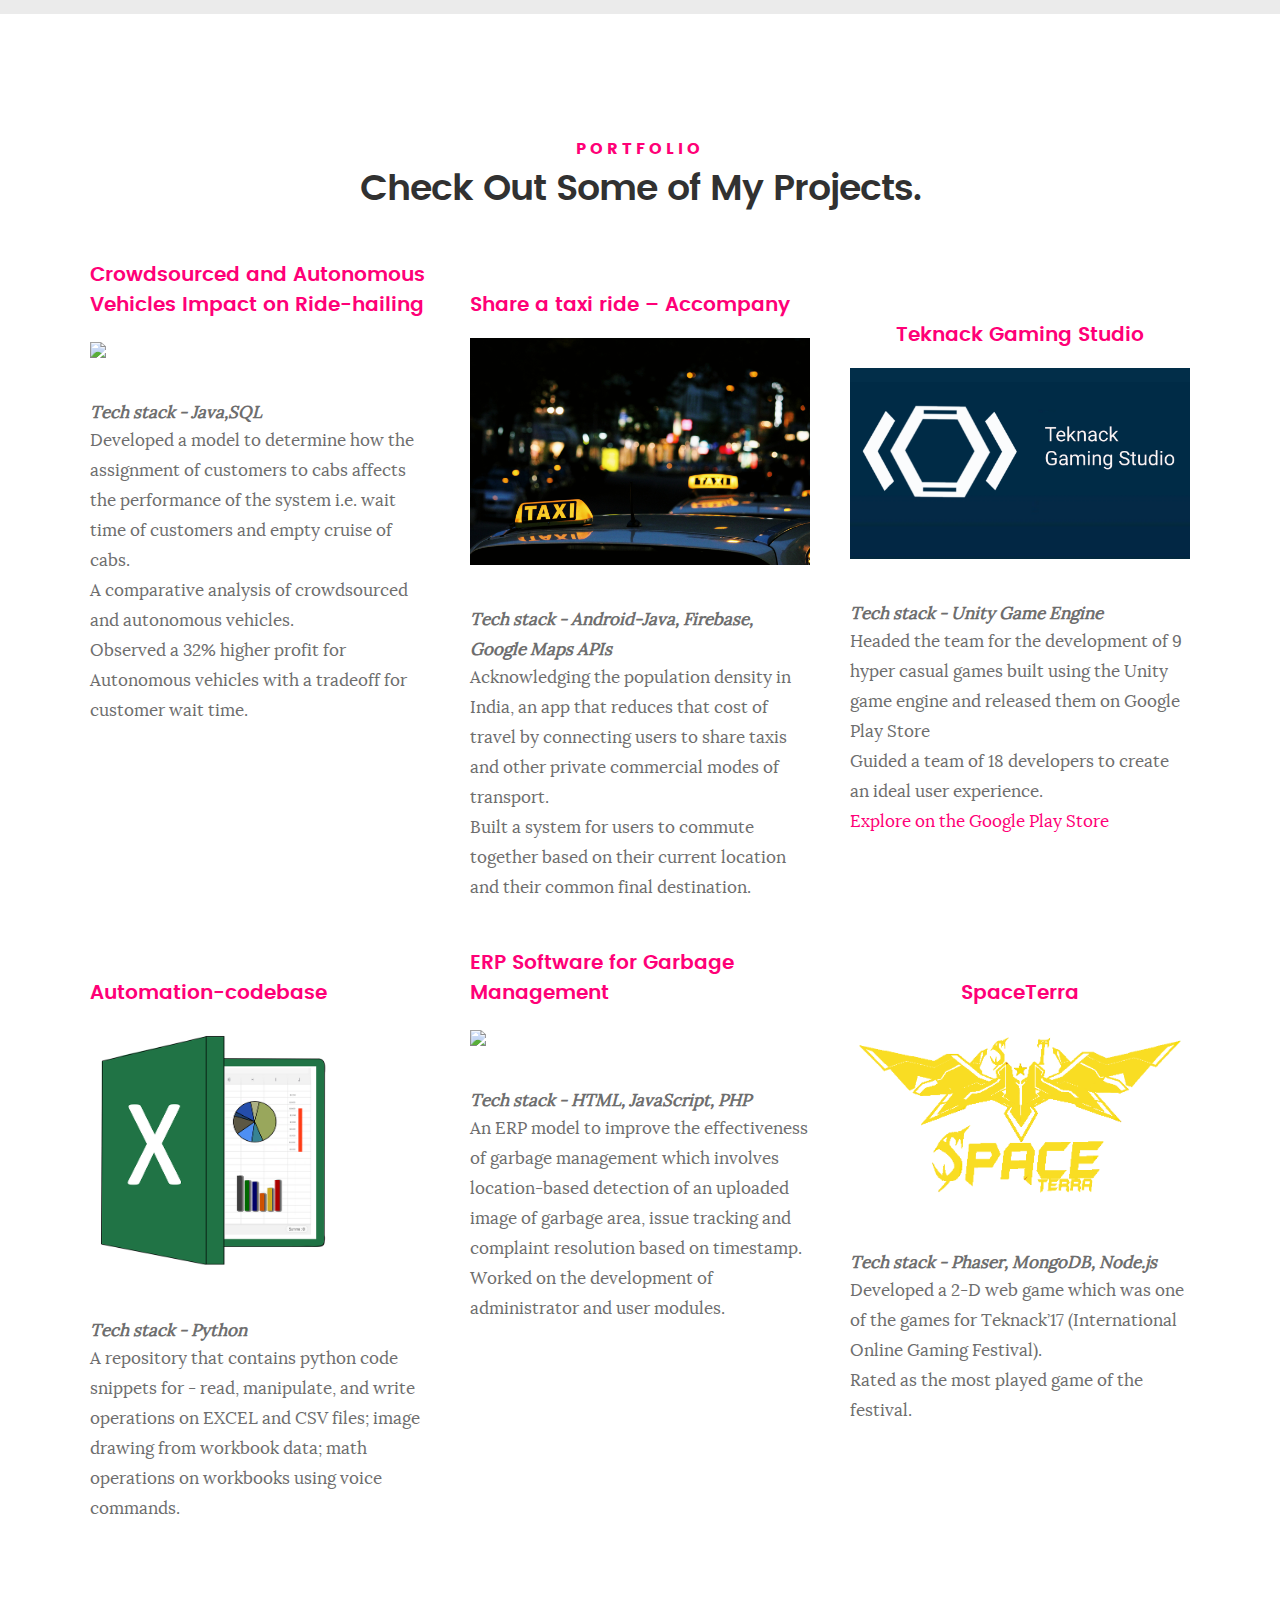
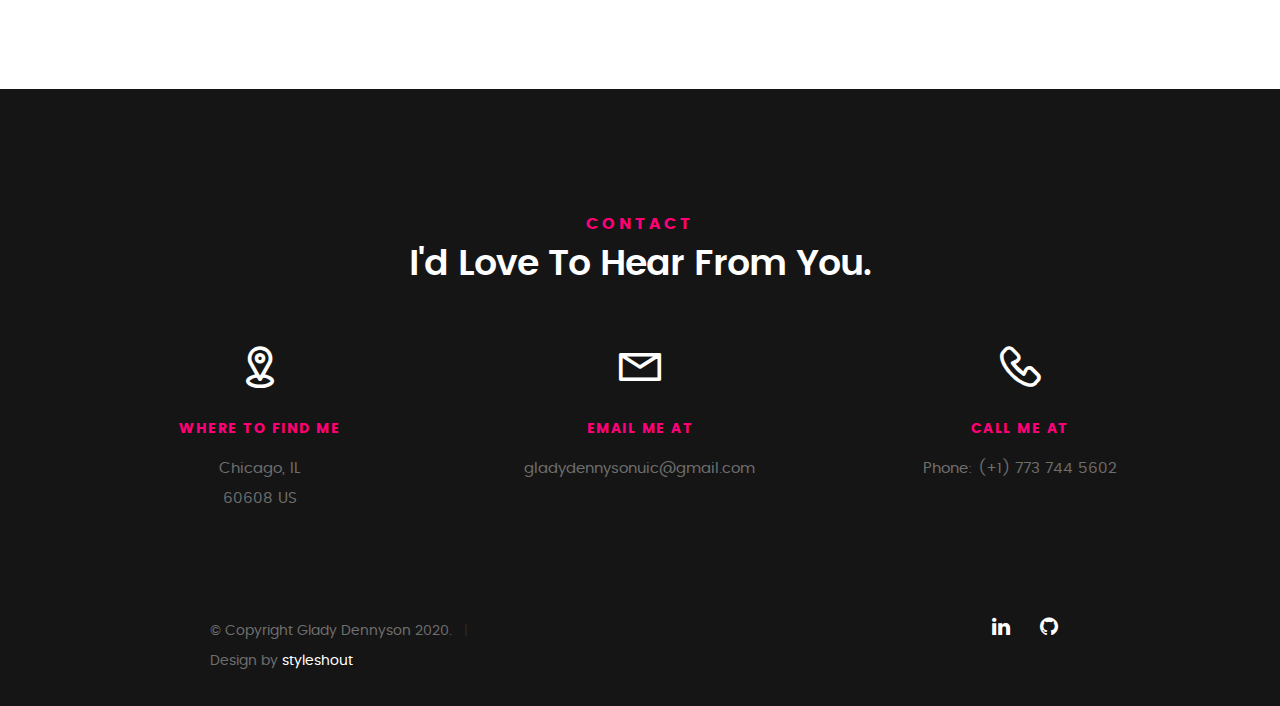
==== commit 074f8dc4: "Update v2-1.2" ====
--- a/index.html
+++ b/index.html
@@ -189,7 +189,7 @@
 
    	<div class="row button-section">
    		<div class="col-twelve">
-   			<a href="https://drive.google.com/file/d/1aBFIcs5NoSuyWE9lgIqCR6If_bLg3iXN/view" target="_blank" title="Download Resume" class="button button-primary">Download Resume</a>
+   			<a href="https://drive.google.com/file/d/16QpR5vV_vMFLe8HPQgu3ZY5Q5KK6sieM/view?usp=sharing" target="_blank" title="Download Resume" class="button button-primary">Download Resume</a>
    		</div>   		
    	</div>
 
@@ -232,7 +232,7 @@
 
 					<div class="timeline-header">
 						<h3>Software Engineer Intern</h3>
-						<p>Sept 2018 - April 2019</p>
+						<p>Sept 2020 - May 2021</p>
 					</div>
 
 					<div class="timeline-content">
@@ -251,7 +251,7 @@
 
 					<div class="timeline-header">
 						<h3>Graduate Student Developer</h3>
-						<p>Sept 2018 - April 2019</p>
+						<p>May 2020 - Aug 2020</p>
 					</div>
 
 					<div class="timeline-content">
